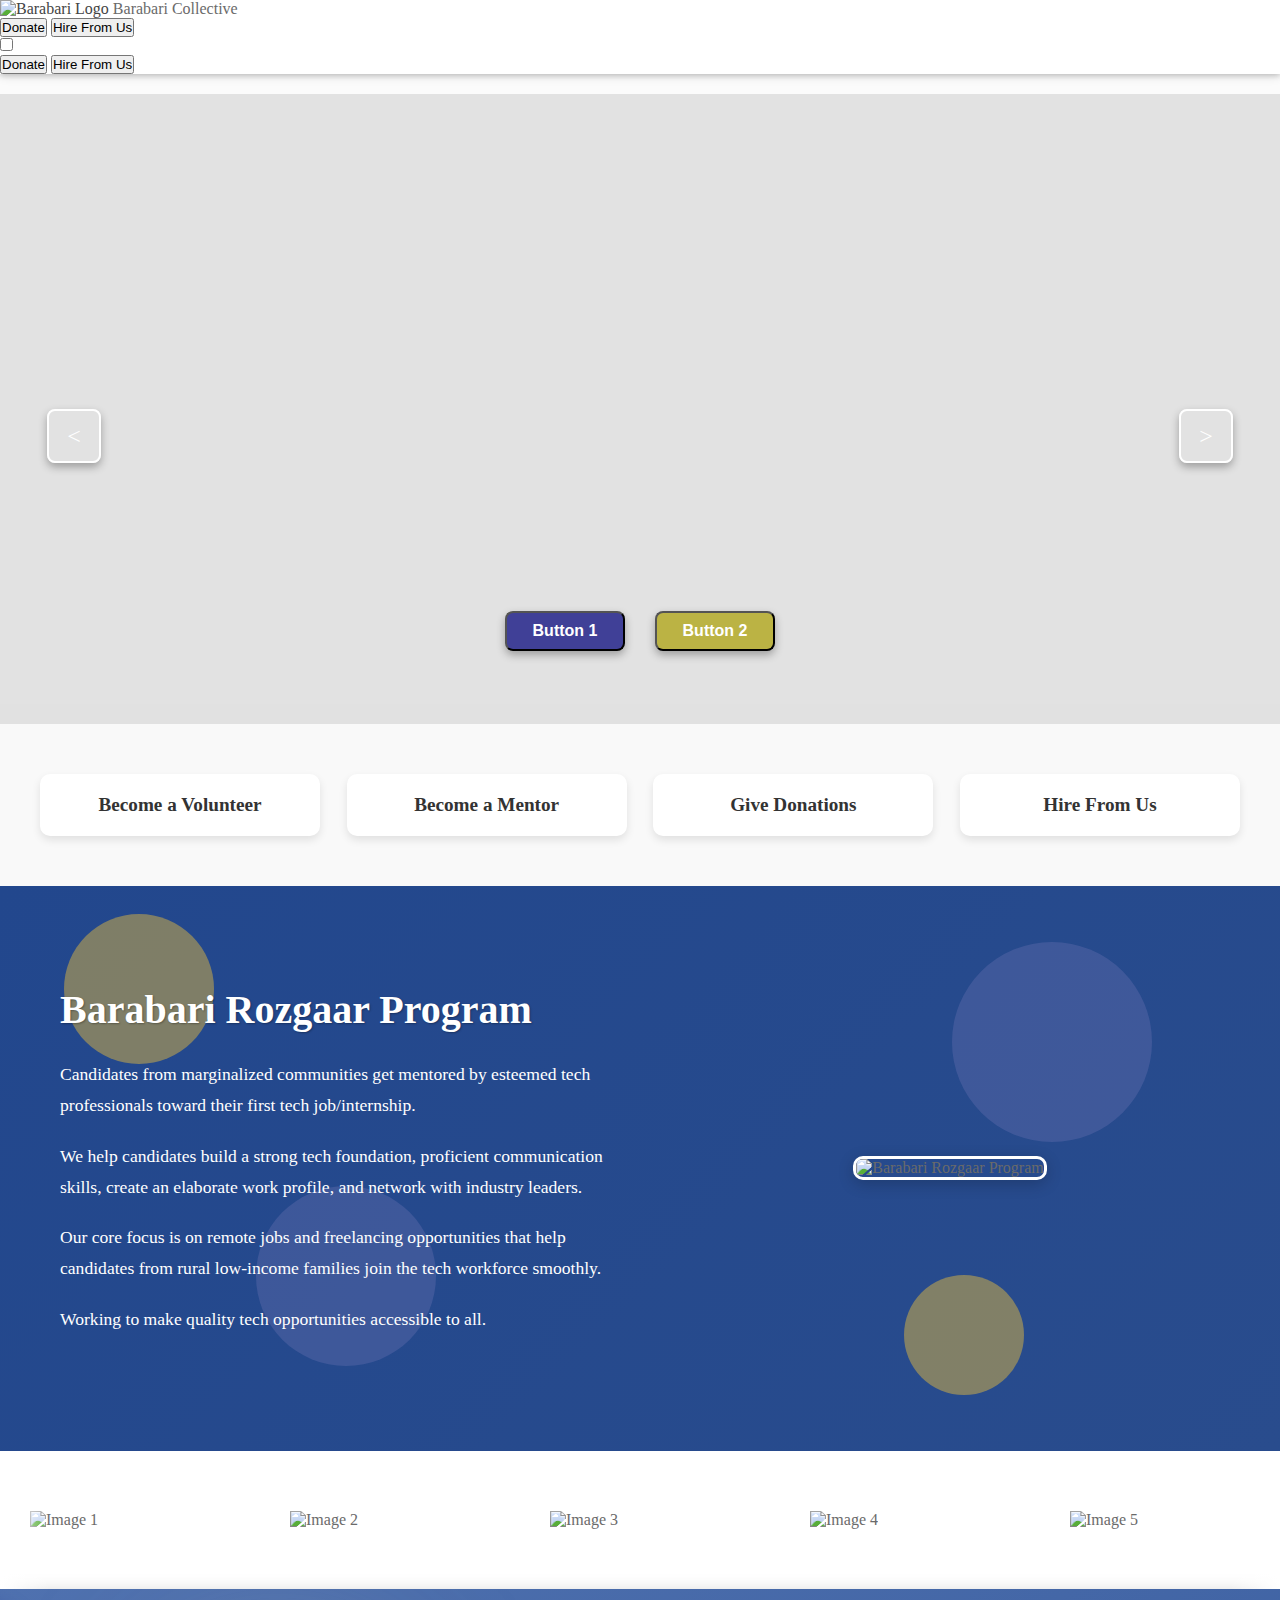
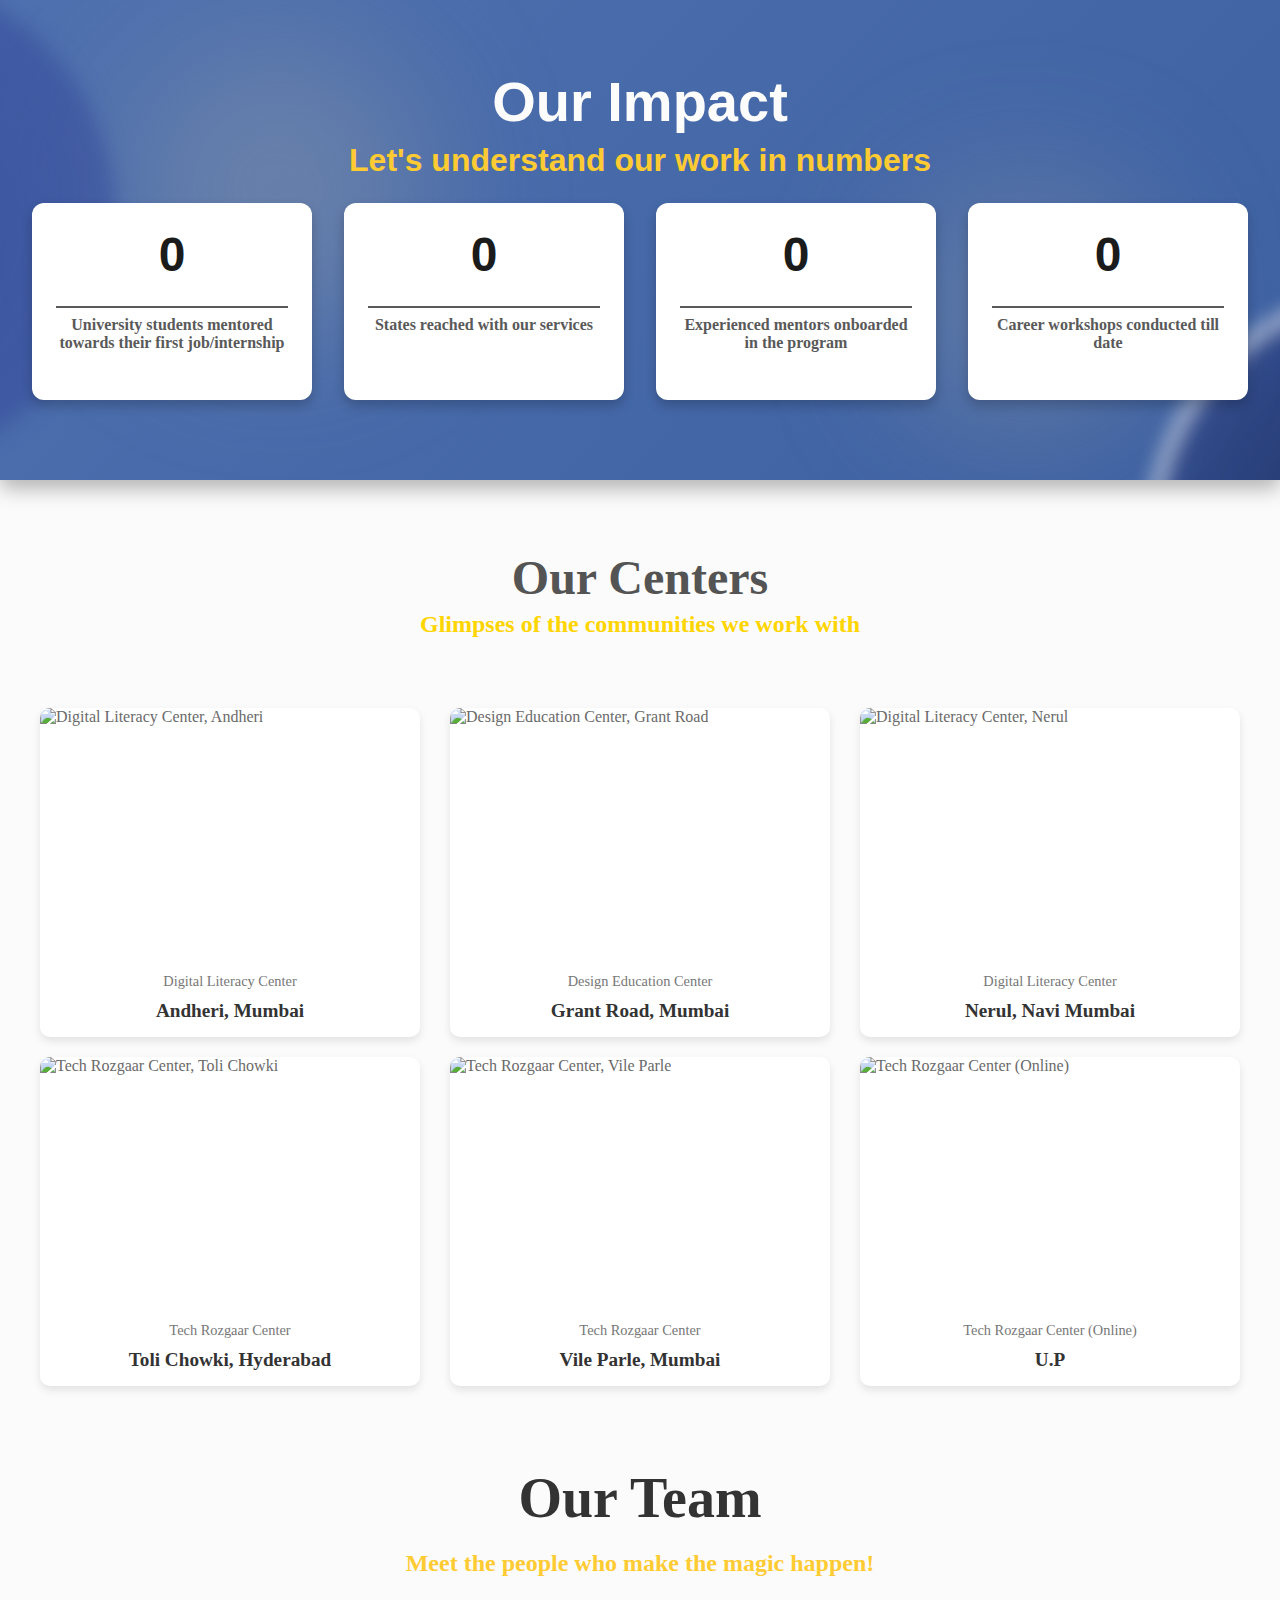
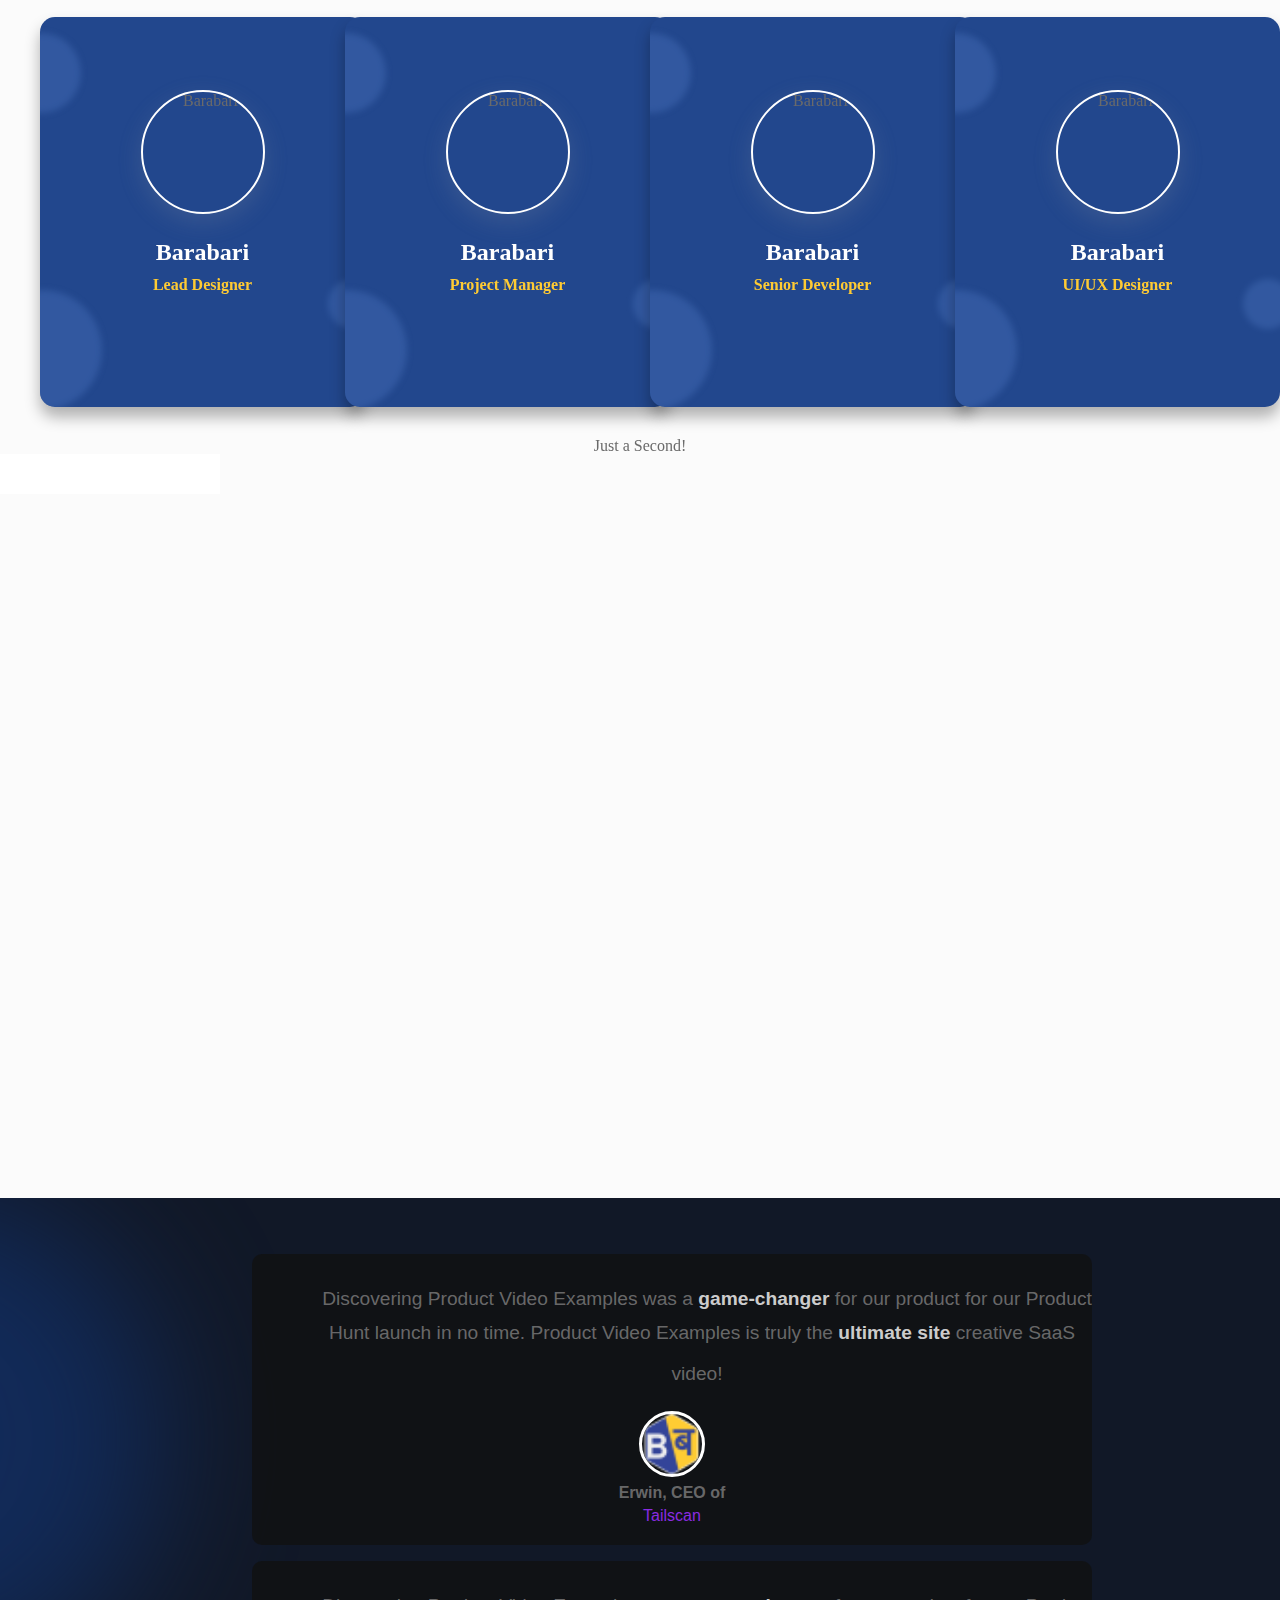
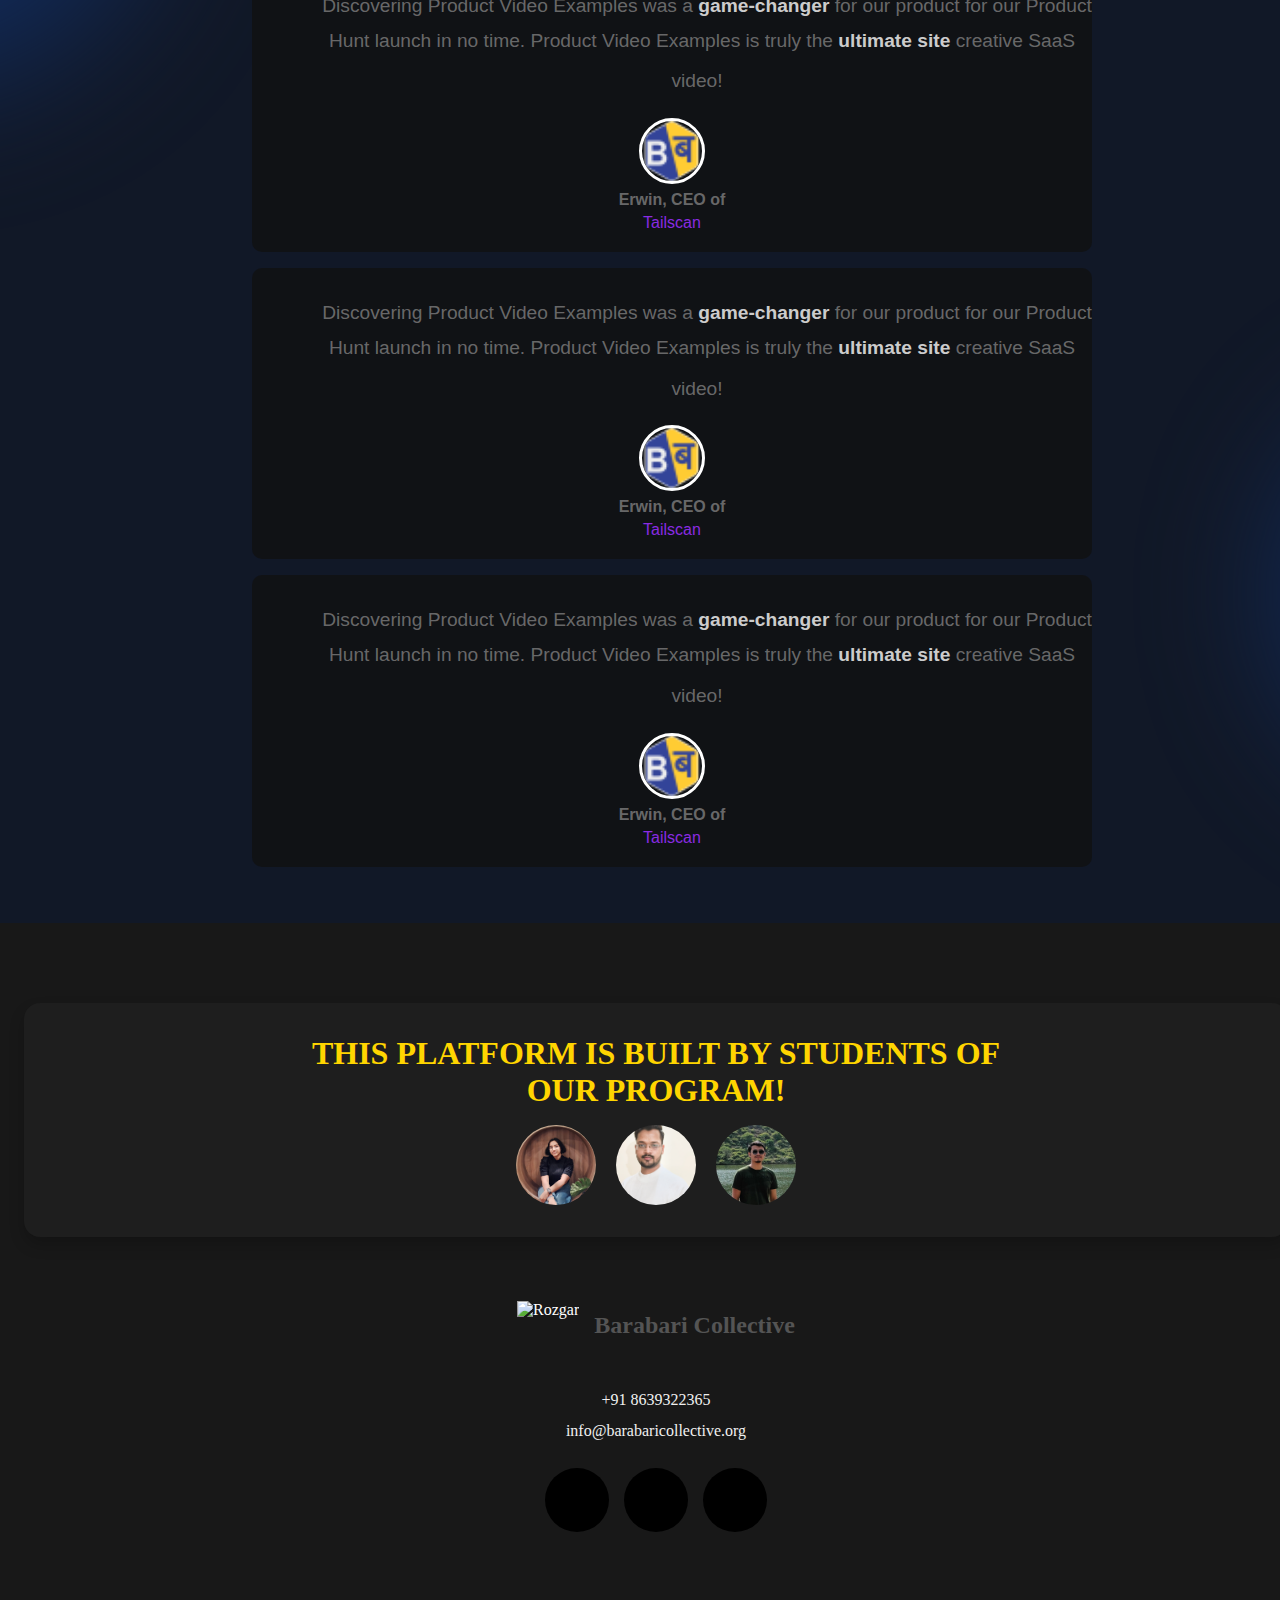
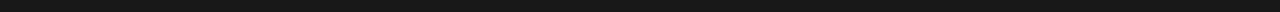
==== index.html @ 92b05b40 "update section" ====
<!DOCTYPE html>
<html lang="en">

<head>
  <meta charset="utf-8" />
  <meta name="viewport" content="width=device-width, initial-scale=1, shrink-to-fit=no" />
  <title>The Barabari Collective</title>
  <link rel="shortcut icon" href="assets/images/fav.png" type="image/x-icon" />
  <link href="https://fonts.googleapis.com/css2?family=Ubuntu:wght@400;500&display=swap" rel="stylesheet" />
  <link rel="stylesheet" href="https://cdnjs.cloudflare.com/ajax/libs/animate.css/4.0.0/animate.compat.css" />
  <link rel="shortcut icon" href="assets/images/fav.jpg" />
  <link rel="stylesheet" href="assets/css/bootstrap.min.css" />
  <link rel="stylesheet" href="assets/css/all.min.css" />
  <link rel="stylesheet" href="assets/css/animate.css" />
  <link rel="stylesheet" href="assets/plugins/slider/css/owl.carousel.min.css" />
  <link rel="stylesheet" href="assets/plugins/slider/css/owl.theme.default.css" />
  <link rel="stylesheet" href="https://cdnjs.cloudflare.com/ajax/libs/font-awesome/6.6.0/css/all.min.css"
    integrity="sha512-Kc323vGBEqzTmouAECnVceyQqyqdsSiqLQISBL29aUW4U/M7pSPA/gEUZQqv1cwx4OnYxTxve5UMg5GT6L4JJg=="
    crossorigin="anonymous" referrerpolicy="no-referrer" />

  <!-- map cdn links  -->
  <script type="text/javascript" src="https://cdn.fusioncharts.com/fusioncharts/latest/fusioncharts.js"></script>
  <script type="text/javascript"
    src="https://cdn.fusioncharts.com/fusioncharts/latest/maps/fusioncharts.india.js"></script>
  <script type="text/javascript"
    src="https://cdn.fusioncharts.com/fusioncharts/latest/themes/fusioncharts.theme.fusion.js"></script>


  <link rel="stylesheet" type="text/css" href="assets/css/style.css" />
  <script src="https://cdn.tailwindcss.com"></script>
</head>

<body>
  <header class="z-50 fixed top-0 ">
    <div class="h-[70px] border-b border-[#d3d7cea6] flex items-center px-8 md:px-12 lg:px-32 xl:px-48 justify-between">
      <div class="flex gap-2 items-center">
        <a href="index.html"><img src="assets/images/barabari_logo.png"
            class="drop-shadow-lg w-[40px] h-[40px] cursor-pointer" alt="Barabari Logo" /></a>
        <span class="font-bold hidden sm:block text-2xl drop-shadow-lg tracking-wider">Barabari Collective</span>
      </div>
      <div class="hidden md:flex gap-2">
        <!-- <a href="services.html"><button
            class="bg-[#3cc88f] text-white border border-[#ccc] px-3 py-1 font-semibold focus:outline-none">
            Join Us
          </button></a> -->
        <a href="https://forms.gle/WcF55jH3LvK93GTs9"><button
            class="bg-[#324498] hover:bg-[#3cc88f] text-white border border-[#ccc] px-3 py-1 font-semibold focus:outline-none">
            Donate
          </button></a>
        <a href="services.html"><button
            class="bg-[#324498] hover:bg-[#3cc88f] text-white border border-[#ccc] px-3 py-1 font-semibold focus:outline-none">
            Hire From Us
          </button></a>
      </div>
      <div id="hamburger" class="block md:hidden animate__zoomInDown">
        <input id="menu-toggle" class="hidden peer" type="checkbox" />
        <label for="menu-toggle">
          <div class="w-12 h-12 cursor-pointer flex flex-col items-center justify-center">
            <div
              class="w-[50%] h-[3px] bg-black rounded-sm transition-all duration-300 origin-left translate-y-[0.6rem] peer-checked:rotate-[-45deg]">
            </div>
            <div
              class="w-[50%] h-[3px] bg-black rounded-md transition-all duration-300 origin-center peer-checked:hidden">
            </div>
            <div
              class="w-[50%] h-[3px] bg-black rounded-md transition-all duration-300 origin-left -translate-y-[0.6rem] peer-checked:rotate-[45deg]">
            </div>
          </div>
        </label>

        <!-- The sliding menu connected with the checkbox -->
        <div
          class="fixed top-[70px] right-0 w-full h-full bg-white shadow-lg transform translate-x-full peer-checked:translate-x-0 transition-transform duration-400 ease-in-out">
          <div class="flex flex-col items-center justify-center h-full">
            <!-- <a href="services.html" class="peer-checked:animate__zoomInDown peer-checked:animate__delay-2s">
              <button class="bg-[#3cc88f] text-white border border-[#ccc] px-3 py-1 font-semibold focus:outline-none">
                Join Us
              </button>
            </a> -->
            <a href="https://forms.gle/WcF55jH3LvK93GTs9"
              class="peer-checked:animate__zoomInDown peer-checked:animate__delay-2s">
              <button
                class="bg-[#324498] hover:bg-[#3cc88f] text-white border border-[#ccc] px-3 py-1 font-semibold focus:outline-none">
                Donate
              </button>
            </a>
            <a href="services.html" class="peer-checked:animate__zoomInDown peer-checked:animate__delay-2s">
              <button
                class="bg-[#324498] hover:bg-[#3cc88f] text-white border border-[#ccc] px-3 py-1 font-semibold focus:outline-none">
                Hire From Us
              </button>
            </a>
          </div>
        </div>
      </div>


    </div>
  </header>

  <!-- <header class="continer-fluid">
    <div class="header-top">
      <div class="container">
        <div class="row col-det">
          <div class="col-lg-6 d-none d-lg-block">
            <ul class="ulleft">
              <li>
                <i class="far fa-envelope"></i>
                info@barabaricollective.org
                <span>|</span>
              </li>
              <li>
                <i class="fas fa-phone-volume"></i>
                +91 8639322365
              </li>
            </ul>
          </div>
          <div class="col-lg-3 col-md-6 folouws">
            <ul class="ulright">
              <li><small>Folow Us </small>:</li>
              <li>
                <a href="https://www.instagram.com/thebarabariproject/" target="_blank" rel="noopener noreferrer">
                  <i class="fab fa-facebook-square"></i>
                </a>
              </li>
              <li>
                <a href="https://x.com/BarabariProject" target="_blank" rel="noopener noreferrer">
                  <i class="fab fa-twitter-square"></i>
                </a>
              </li>
              <li>
                <a href="https://www.instagram.com/thebarabariproject/" target="_blank" rel="noopener noreferrer">
                  <i class="fab fa-instagram"></i>
                </a>
              </li>
              <li>
                <a href="https://www.linkedin.com/company/the-barabari-collective/" target="_blank"
                  rel="noopener noreferrer">
                  <i class="fab fa-linkedin"></i>
                </a>
              </li>
            </ul>
          </div>
          <div class="col-lg-3 d-none d-md-block col-md-6 btn-bhed">
            <a href="https://forms.gle/cV9LABtpPc4xkUNg7">
              <button class="btn btn-sm btn-success">Join Us</button>
            </a>
            <a href="https://forms.gle/mcW4PUUEUyXXJymU9">
              <button class="btn btn-sm btn-default">Donate</button>
            </a>
          </div>
        </div>
      </div>
    </div>
    <div id="menu-jk" class="header-bottom">
      <div class="container">
        <div class="row nav-row">
          <div style="display: flex; align-items: center;" class="col-lg-3 col-md-12 logo">
            <a href="index.html">
              <img src="assets/images/barabari_logo.png" class="ngoLogo" alt="" />
              <a data-toggle="collapse" data-target="#menu" href="#menu"><i
                  class="fas d-block d-lg-none small-menu fa-bars"></i></a>
            </a>
          </div>
          <div id="menu" class="col-lg-9 col-md-12 d-none d-lg-block nav-col">
            <ul class="navbad">
              
              <li class="nav-item">
                <a class="nav-link" href="services.html">Hire From Us</a>
              </li>

             
            </ul>
          </div>
        </div>
      </div>
    </div>
  </header> -->

  <!-- ******************** Slider Start ******************* -->

  <div class="slider-container" id="slider-container">
    <div class="color-cover"></div>
    <div class="btn-prev" onclick="handlePrev()">&lt;</div>
    <div class="image-track" id="image-track"></div>
    <div class="btn-next" onclick="handleNext()">&gt;</div>
    <div class="slide-caption" id="slide-caption"></div>

    <!-- New Center Buttons -->
    <div class="button-container">
      <button class="center-btn" id="btn1">Button 1</button>
      <button class="center-btn" id="btn2">Button 2</button>
    </div>
  </div>

  <!-- ******************** Slider End ******************* -->

  <!--  ************************* About Us Starts Here ************************** -->

  <div class="about-us">
    <div class="about-container">
      <div class="about-row">
        <div class="about-column">
          <a href="https://forms.gle/7bn7XQfz3PzmRCae8">
            <div class="about-qcard">
              <i class="fas fa-user volunteer-icon"></i>
              <p>Become a Volunteer</p>
            </div>
          </a>
        </div>
        <div class="about-column">
          <a href="https://forms.gle/KGMW8KVSeTxM3pPs7">
            <div class="about-qcard">
              <i class="fas fa-chalkboard mentor-icon"></i>
              <p>Become a Mentor</p>
            </div>
          </a>
        </div>
        <div class="about-column">
          <a href="https://forms.gle/WcF55jH3LvK93GTs9">
            <div class="about-qcard">
              <i class="fas fa-donate donate-icon"></i>
              <p>Give Donations</p>
            </div>
          </a>
        </div>
        <div class="about-column">
          <a href="services.html">
            <div class="about-qcard">
              <i class="fas fa-hands-helping hire-icon"></i>
              <p>Hire From Us</p>
            </div>
          </a>
        </div>
      </div>
    </div>
  </div>

  <!--  ************************* About Us End Here ************************** -->


  <!-- ################# Mission Vision Start Here #######################--->


  <section class="mission-vision">
    <div class="shape shape1"></div>
    <div class="shape shape2"></div>
    <div class="shape shape3"></div>
    <div class="shape shape4"></div>

    <div class="mission-vision-container">
      <div class="mv-text">
        <h1>Barabari Rozgaar Program</h1>
        <p><i class="fa-solid fa-caret-right"></i> Candidates from marginalized communities get mentored by esteemed
          tech professionals toward their first tech job/internship.</p>
        <p><i class="fa-solid fa-caret-right"></i> We help candidates build a strong tech foundation, proficient
          communication skills, create an elaborate work profile, and network with industry leaders.</p>
        <p><i class="fa-solid fa-caret-right"></i> Our core focus is on remote jobs and freelancing opportunities that
          help candidates from rural low-income families join the tech workforce smoothly.</p>
        <p><i class="fa-solid fa-caret-right"></i> Working to make quality tech opportunities accessible to all.</p>
      </div>
      <div class="mv-img">
        <img src="assets/images/onsite_class_8.jpeg" alt="Barabari Rozgaar Program" />
      </div>
    </div>
  </section>

  <!-- ################# Mission Vision End Here #######################--->



  <!-- ################# Events Start Here#######################--->

  <!-- ################# Our-partners Section Start #######################--->

  <div class="our-partners">
    <div class="our-partners-slide">
      <!-- Card 1 -->
      <div class="our-partners-card">
        <div class="card-image">
          <img src="./assets/images/collaborators/gsc_navi_mumbai.png" alt="Image 1" />
        </div>
      </div>

      <!-- Card 2 -->
      <div class="our-partners-card">
        <div class="card-image">
          <img src="./assets/images/collaborators/kriti.png" alt="Image 2" />
        </div>
      </div>

      <!-- Card 3 -->
      <div class="our-partners-card">
        <div class="card-image">
          <img src="./assets/images/collaborators/medha.jpeg" alt="Image 3" />
        </div>
      </div>

      <!-- Card 4 -->
      <div class="our-partners-card">
        <div class="card-image">
          <img src="./assets/images/collaborators/ohoq.png" alt="Image 4" />
        </div>
      </div>

      <!-- Card 5 -->
      <div class="our-partners-card">
        <div class="card-image">
          <img src="./assets/images/collaborators/raksha.png" alt="Image 5" />
        </div>
      </div>

      <!-- Card 6 -->
      <div class="our-partners-card">
        <div class="card-image">
          <img src="./assets/images/collaborators/saksharta_foundation.png" alt="Image 6" />
        </div>
      </div>

      <!-- Card 7 -->
      <div class="our-partners-card">
        <div class="card-image">
          <img src="./assets/images/collaborators/sampoorshiksha.jpeg" alt="Image 7" />
        </div>
      </div>
    </div>
  </div>


  <!-- ################# Our-partners Section Start #######################--->

  <!-- ################# Charity Number Start #######################--->

  <!-- Our Impact Section Starts Here -->
  <div class="our-impact">
    <div class="one"></div>
    <div class="two"></div>

    <h1 id="our-impact">Our Impact <br> <span>Let's understand our work in numbers</span></h1>
    <div class="numbers">
      <div class="number" data-target="80">
        <div class="mini-one"></div>
        <div class="mini-two"></div>
        <div class="mini-three"></div>
        <div class="mini-four"></div>
        <h1>0</h1>
        <blockquote>
          <hr>
          <p>University students mentored towards their first job/internship</p>
        </blockquote>
      </div>
      <div class="number" data-target="4">
        <div class="mini-one"></div>
        <div class="mini-two"></div>
        <div class="mini-three"></div>
        <div class="mini-four"></div>
        <h1>0</h1>
        <blockquote>
          <hr>
          <p>States reached with our services</p>
        </blockquote>
      </div>
      <div class="number" data-target="75">
        <div class="mini-one"></div>
        <div class="mini-two"></div>
        <div class="mini-three"></div>
        <div class="mini-four"></div>
        <h1>0</h1>
        <blockquote>
          <hr>
          <p>Experienced mentors onboarded in the program</p>
        </blockquote>
      </div>
      <div class="number" data-target="98">
        <div class="mini-one"></div>
        <div class="mini-two"></div>
        <div class="mini-three"></div>
        <div class="mini-four"></div>
        <h1>0</h1>
        <blockquote>
          <hr>
          <p>Career workshops conducted till date</p>
        </blockquote>
      </div>
    </div>
  </div>
  <!-- ################# Charity Number End #######################--->

  <!-- ################# Our Blog Starts Here#######################--->

  <section class="our-blog">
    <div class="container">
      <div class="session-title">
        <h2>Our Centers</h2>
        <p>Glimpses of the communities we work with</p>
      </div>
      <div class="blog-row">
        <div class="single-blog">
          <figure>
            <img class="onsiteCenter" src="assets/images/centers/andheri.jpg" alt="Digital Literacy Center, Andheri" />
          </figure>
          <div class="blog-detail">
            <small>Digital Literacy Center</small>
            <h4>Andheri, Mumbai</h4>
          </div>
        </div>
        <div class="single-blog">
          <figure>
            <img class="onsiteCenter" src="assets/images/online_class_11_trial.jpeg"
              alt="Design Education Center, Grant Road" />
          </figure>
          <div class="blog-detail">
            <small>Design Education Center</small>
            <h4>Grant Road, Mumbai</h4>
          </div>
        </div>
        <div class="single-blog">
          <figure>
            <img class="onsiteCenter" src="assets/images/onsite_class_10_trial.jpeg"
              alt="Digital Literacy Center, Nerul" />
          </figure>
          <div class="blog-detail">
            <small>Digital Literacy Center</small>
            <h4>Nerul, Navi Mumbai</h4>
          </div>
        </div>
        <div class="single-blog">
          <figure>
            <img class="onsiteCenter" src="assets/images/centers/hyderabad.jpeg"
              alt="Tech Rozgaar Center, Toli Chowki" />
          </figure>
          <div class="blog-detail">
            <small>Tech Rozgaar Center</small>
            <h4>Toli Chowki, Hyderabad</h4>
          </div>
        </div>
        <div class="single-blog">
          <figure>
            <img class="onsiteCenter" src="assets/images/onsite_class_9.jpeg" alt="Tech Rozgaar Center, Vile Parle" />
          </figure>
          <div class="blog-detail">
            <small>Tech Rozgaar Center</small>
            <h4>Vile Parle, Mumbai</h4>
          </div>
        </div>
        <div class="single-blog">
          <figure>
            <img class="onsiteCenter" src="assets/images/online_class_1_trial.png" alt="Tech Rozgaar Center (Online)" />
          </figure>
          <div class="blog-detail">
            <small>Tech Rozgaar Center (Online)</small>
            <h4>U.P</h4>
          </div>
        </div>
      </div>
    </div>
  </section>

  <!-- team Start -->

  <section class="team-section">
    <h2>Our Team</h2>
    <p>Meet the people who make the magic happen!</p>
    <div class="team-container">

      <!-- Team Member 1 -->
      <div class="team-card">
        <div class="team-member">
          <div class="front">
            <div class="team-shape team-shape1"></div>
            <div class="team-shape team-shape2"></div>
            <div class="team-shape team-shape3"></div>
            <img src="https://randomuser.me/api/portraits/men/32.jpg" alt="Barabari">
            <h3>Barabari</h3>
            <p>Lead Designer</p>
          </div>
          <div class="back">
            <h4>Barabari</h4>
            <p>Specializing in crafting beautiful and functional designs for over 10 years.</p>
            <div class="social-icons">
              <a href="#"><i class="fab fa-linkedin-in"></i></a>
              <a href="#"><i class="fab fa-twitter"></i></a>
            </div>
          </div>
        </div>
      </div>

      <!-- Team Member 2 -->
      <div class="team-card">
        <div class="team-member">
          <div class="front">
            <div class="team-shape team-shape1"></div>
            <div class="team-shape team-shape2"></div>
            <div class="team-shape team-shape3"></div>
            <img src="https://randomuser.me/api/portraits/women/44.jpg" alt="Barabari">
            <h3>Barabari</h3>
            <p>Project Manager</p>
          </div>
          <div class="back">
            <h4>Barabari</h4>
            <p>Ensuring everything runs smoothly, on time, and within budget.</p>
            <div class="social-icons">
              <a href="#"><i class="fab fa-linkedin-in"></i></a>
              <a href="#"><i class="fab fa-twitter"></i></a>
            </div>
          </div>
        </div>
      </div>

      <!-- Team Member 3 -->
      <div class="team-card">
        <div class="team-member">
          <div class="front">
            <div class="team-shape team-shape1"></div>
            <div class="team-shape team-shape2"></div>
            <div class="team-shape team-shape3"></div>
            <img src="https://randomuser.me/api/portraits/men/54.jpg" alt="Barabari">
            <h3>Barabari</h3>
            <p>Senior Developer</p>
          </div>
          <div class="back">
            <h4>Barabari</h4>
            <p>Bringing creative ideas to life with cutting-edge code and solutions.</p>
            <div class="social-icons">
              <a href="#"><i class="fab fa-linkedin-in"></i></a>
              <a href="#"><i class="fab fa-twitter"></i></a>
            </div>
          </div>
        </div>
      </div>

      <!-- Team Member 4 -->
      <div class="team-card">
        <div class="team-member">
          <div class="front">
            <div class="team-shape team-shape1"></div>
            <div class="team-shape team-shape2"></div>
            <div class="team-shape team-shape3"></div>
            <img src="https://randomuser.me/api/portraits/women/12.jpg" alt="Barabari">
            <h3>Barabari</h3>
            <p>UI/UX Designer</p>
          </div>
          <div class="back">
            <h4>Barabari</h4>
            <p>Designing intuitive interfaces and exceptional user experiences.</p>
            <div class="social-icons">
              <a href="#"><i class="fab fa-linkedin-in"></i></a>
              <a href="#"><i class="fab fa-twitter"></i></a>
            </div>
          </div>
        </div>
      </div>

    </div>
  </section>

  <!-- team End -->

  <!-- map Start  -->

  <center>
    <div class="map-container" style="position: relative;"> <!-- Added position: relative -->
        <div id="indian-map" style="position: relative;">Just a Second!</div> <!-- Adjusted this -->
        <div id="box"></div>
    </div>
</center>
  <!-- map End  -->


  <!-- flow-chart Start -->

  <div class="flow-card-container" id="image-section">
    <div class="flow-card flow-card-1">
        <img src="./assets/images/Untitled-5.png" alt="Image 1">
        <div class="flow-card-text flow-card-text-1">
            <h3>Image Title 1</h3>
            <p>This is the description for Image 1. It provides additional context or information.</p>
        </div>
    </div>
    <div class="flow-card flow-card-2">
        <img src="./assets/images/Untitled-4.png" alt="Image 2">
        <div class="flow-card-text flow-card-text-2">
            <h3>Image Title 2</h3>
            <p>This is the description for Image 2. It provides additional context or information.</p>
        </div>
    </div>
    <div class="flow-card flow-card-3">
        <img src="./assets/images/Untitled-3.png" alt="Image 3">
        <div class="flow-card-text flow-card-text-3">
            <h3>Image Title 3</h3>
            <p>This is the description for Image 3. It provides additional context or information.</p>
        </div>
    </div>
    <div class="flow-card flow-card-4">
        <img src="./assets/images/Untitled-2.png" alt="Image 4">
        <div class="flow-card-text flow-card-text-4">
            <h3>Image Title 4</h3>
            <p>This is the description for Image 4. It provides additional context or information.</p>
        </div>
    </div>
    <div class="flow-card flow-card-5">
        <img src="./assets/images/Untitled-1.png" alt="Image 5">
        <div class="flow-card-text flow-card-text-5">
            <h3>Image Title 5</h3>
            <p>This is the description for Image 5. It provides additional context or information.</p>
        </div>
    </div>
</div>

  <!-- flow-chart End -->


  <!-- testimonial-section start  -->
  <div class="testimonial-section">
      <div class="one"></div>
      <div class="two"></div>

      <div class="owl-carousel owl-theme">
        <div class="item">
          <div class="testimonial">
            <p>
              <i class="fas fa-quote-left"></i> Discovering Product Video
              Examples was a <strong>game-changer</strong> for our product
              for our Product Hunt launch in no time. Product Video Examples is
              truly the <strong>ultimate site</strong> creative SaaS video!
              <i class="fas fa-quote-right"></i>
            </p>
            <div class="author">
              <img src="assets\images\favicon-32x32.png" alt="Erwin" />
              <div>
                <div class="name">Erwin, CEO of</div>
                <div class="company">
                  <i class="fa-brands fa-slack"></i>Tailscan
                </div>
              </div>
            </div>
          </div>
        </div>

        <div class="item">
          <div class="testimonial">
            <p>
              <i class="fas fa-quote-left"></i> Discovering Product Video
              Examples was a <strong>game-changer</strong> for our product
              for our Product Hunt launch in no time. Product Video Examples is
              truly the <strong>ultimate site</strong> creative SaaS video!
              <i class="fas fa-quote-right"></i>
            </p>
            <div class="author">
              <img src="assets\images\favicon-32x32.png" alt="Erwin" />
              <div>
                <div class="name">Erwin, CEO of</div>
                <div class="company">
                  <i class="fa-brands fa-slack"></i>Tailscan
                </div>
              </div>
            </div>
          </div>
        </div>

        <div class="item">
          <div class="testimonial">
            <p>
              <i class="fas fa-quote-left"></i> Discovering Product Video
              Examples was a <strong>game-changer</strong> for our product
              for our Product Hunt launch in no time. Product Video Examples is
              truly the <strong>ultimate site</strong> creative SaaS video!
              <i class="fas fa-quote-right"></i>
            </p>
            <div class="author">
              <img src="assets\images\favicon-32x32.png" alt="Erwin" />
              <div>
                <div class="name">Erwin, CEO of</div>
                <div class="company">
                  <i class="fa-brands fa-slack"></i>Tailscan
                </div>
              </div>
            </div>
          </div>
        </div>

        <div class="item">
          <div class="testimonial">
            <p>
              <i class="fas fa-quote-left"></i> Discovering Product Video
              Examples was a <strong>game-changer</strong> for our product
              for our Product Hunt launch in no time. Product Video Examples is
              truly the <strong>ultimate site</strong> creative SaaS video!
              <i class="fas fa-quote-right"></i>
            </p>
            <div class="author">
              <img src="assets\images\favicon-32x32.png" alt="Erwin" />
              <div>
                <div class="name">Erwin, CEO of</div>
                <div class="company">
                  <i class="fa-brands fa-slack"></i>Tailscan
                </div>
              </div>
            </div>
          </div>
        </div>
      </div>
    </div>
  <!-- testimonial-section start  -->



  <!-- footer-section start  -->
<footer>
  <div class="footer">
    <div class="credits">
      <h2>This platform is built by students of <br />our program!</h2>
      <div class="developerImageContainer">
        <a title="Trisha Das" href="https://www.linkedin.com/in/trisha-das1308/" target="_blank"
          class="developer trisha">
          <img src="./assets/images/trisha.jpg" alt="Trisha" />
        </a>
        <a title="Mayank Gupta" href="https://www.linkedin.com/in/mayank-gupta-752328173/" target="_blank"
          class="developer mayank">
          <img src="./assets/images/mayank.jpg" alt="Mayank" />
        </a>
        <a title="Anchit Julaniya" href="https://www.linkedin.com/in/anchit-julaniya-b13632175/" target="_blank"
          class="developer anchit">
          <img src="./assets/images/anchit.jpg" alt="Anchit" />
        </a>
      </div>
    </div>

    <!-- Contact Information Section -->
    <div class="information">
      <div class="pagesContainer">
        <div class="footer-logo">
          <img src="./assets/images/barabari_logo.png" alt="Rozgar" />
          <h2 class="text-xl font-extrabold text-[#f9f9f9]">Barabari Collective</h2>
        </div>
        <ul class="contact-info">
          <li>
            <a href="tel:+918639322365">
              <i class="fas fa-phone-volume"></i> +91 8639322365
            </a>
          </li>
          <li>
            <a href="mailto:info@barabaricollective.org">
              <i class="far fa-envelope"></i> info@barabaricollective.org
            </a>
          </li>
        </ul>
        <div class="social-media">
          <a href="https://x.com/BarabariProject" target="_blank">
            <i class="fab fa-twitter"></i>
          </a>
          <a href="https://www.instagram.com/thebarabariproject/" target="_blank">
            <i class="fab fa-instagram"></i>
          </a>
          <a href="https://www.linkedin.com/company/the-barabari-collective/" target="_blank">
            <i class="fab fa-linkedin-in"></i>
          </a>
        </div>
      </div>
    </div>
  </div>
</footer>


</body>

<script src="assets/js/jquery-3.2.1.min.js"></script>
<script src="assets/js/popper.min.js"></script>
<script src="assets/js/bootstrap.min.js"></script>
<script src="assets/plugins/scroll-fixed/jquery-scrolltofixed-min.js"></script>
<script src="assets/plugins/slider/js/owl.carousel.min.js"></script>
<script src="assets/js/script.js"></script>

</html>
---- assets/css/style.css ----
/* =======================================================================
Template Name: Youtubers
Author:  SmartEye Technologies
Author URI: www.barabariproject.org
Version: 1.0
coder name:Prabin Raja
Description: This Template is created for Youtubers
======================================================================= */
/* ===================================== Import Variables ================================== */
@import url(https://fonts.googleapis.com/css?family=Montserrat:300,400,600,700);
@import url(https://fonts.googleapis.com/css?family=Arimo:300,400,400italic,700,700italic);
@import url('https://fonts.googleapis.com/css2?family=Protest+Guerrilla&display=swap');

/* ===================================== Basic CSS ==================================== */
* {
  margin: 0px;
  padding: 0px;
  list-style: none;
}

img {
  max-width: 100%;
}

a {
  text-decoration: none;
  outline: none;
  color: #444;
}

a:hover {
  color: #444;
}

ul {
  margin-bottom: 0;
  padding-left: 0;
}

a:hover,
a:focus,
input,
textarea {
  text-decoration: none;
  outline: none;
}

.center {
  text-align: center;
}

.left {
  text-align: left;
}

.right {
  text-align: right;
}

.cp {
  cursor: pointer;
}

html,
body {
  height: 100%;
  position: relative;
}

p {
  margin-bottom: 0px;
  width: 100%;
}

.no-padding {
  padding: 0px;
}

.no-margin {
  margin: 0px;
}

.hid {
  display: none;
}

.top-mar {
  margin-top: 15px;
}

.h-100 {
  height: 100%;
}

::placeholder {
  color: #747f8a !important;
  font-size: 13px;
  opacity: 0.5 !important;
}

.container-fluid {
  padding: 0px;
  align-self: center;
}

h1,
h2,
h3,
h4,
h5,
h6 {
  color: #545454;
}

body {
  background-color: #f1f1f145 !important;
  -webkit-font-smoothing: antialiased;
  -moz-osx-font-smoothing: grayscale;
  text-rendering: optimizeLegibility;
  color: #6a6a6a;
  overflow-x: hidden;
}

.ngoLogo {
  width: 50px;
  height: 50px;
}

.onsiteClass {
  width: 100%;
  height: 80%;
}

.collabLogo {
  max-width: 380px;
  /* Adjust the size as needed */
  max-height: 250px;
  /* Adjust the size as needed */
  /* Makes the image circular */
}

.collabLogo img {
  width: 100%;
  /* Ensures the image fills the circular container */
  height: auto;
  /* Maintains aspect ratio */
}

.onsiteCenter {
  width: 370px;
  /* Adjust the size as needed */
  height: 250px;
}

.services {
  display: flex;
  flex-wrap: wrap;
  justify-content: center;
  gap: 30px;
  padding: 40px;
}

.service {
  text-align: center;
  max-width: 300px;
  padding: 40px;
  border-radius: 10px;
  box-shadow: 0 0 10px rgba(0, 0, 0, 0.1);
  transition: all 0.3s ease;
}

.service:hover {
  transform: translateY(-5px);
  box-shadow: 0 0 20px rgba(0, 0, 0, 0.2);
}

.service i {
  font-size: 40px;
  margin-bottom: 20px;
}

.service h2 {
  font-size: 24px;
  margin-bottom: 10px;
}

.service p {
  font-size: 16px;
  color: #666;
}

@media (max-width: 767px) {
  .vision {
    display: flex;
    flex-direction: column-reverse;
    /* Reverse the order of elements */
  }
}

.session-title {
  padding: 30px;
  margin: 0px;
  margin-bottom: 20px;
}

@media screen and (max-width: 767px) {
  .session-title {
    padding: 5px;
  }
}

.session-title h2 {
  width: 100%;
  text-align: center;
  font-weight: 600;
  margin-bottom: 0px;
}

.session-title p {
  max-width: 850px;
  text-align: center;
  float: none;
  margin: auto;
  font-size: 0.9rem;
  margin-top: 6px;
}

.session-title span {
  float: right;
  font-style: italic;
}

.inner-title {
  padding: 20px;
  padding-left: 0px;
  margin: 0px;
  margin-bottom: 10px;
  padding-bottom: 0px;
  border-bottom: 1px solid #ccccccc4;
  display: block;
  padding-right: 0px;
}

.inner-title h2 {
  width: 100%;
  text-align: center;
  font-size: 1rem;
  font-weight: 600;
  text-align: left;
  border-bottom: 1px solid #863dd9;
  padding-bottom: 10px;
  margin-bottom: 0px;
  width: 300px;
}

.inner-title p {
  width: 100%;
  text-align: center;
}

.inner-title .btn {
  float: right;
  margin-top: -38px;
  font-weight: 600;
  font-size: 0.8rem;
}

.page-nav {
  background-size: 100%;
  padding: 50px;
  text-align: center;
  background-color: #eaeaea;
}

.page-nav ul {
  float: none;
  margin: auto;
}

@media screen and (max-width: 992px) {
  .page-nav {
    background-size: auto;
  }
}

@media screen and (max-width: 767px) {
  .page-nav {
    /* padding-top: 200px; */
    padding-bottom: 40px;
  }
}

@media screen and (max-width: 356px) {
  .page-nav {
    padding-top: 200px;
    padding-bottom: 40px;
  }
}

.page-nav h2 {
  font-size: 28px;
  width: 100%;
  font-weight: 700;
  color: #444;
}

@media screen and (max-width: 600px) {
  .page-nav h2 {
    font-size: 16px;
  }
}

.page-nav ul li {
  float: left;
  margin-right: 10px;
  margin-top: 10px;
  font-size: 16px;
  font-size: 0.93rem;
  font-weight: 600;
  color: #444;
}

.page-nav ul li i {
  width: 30px;
  text-align: center;
  color: #444;
}

.page-nav ul li a {
  color: #444;
  font-size: 0.93rem;
  font-weight: 600;
}

.btn-success {
  background-color: #51be78;
  border-color: #51be78;
}

.btn-success:hover {
  background-color: #51be78 !important;
  border-color: #51be78 !important;
}

.btn-success:active {
  background-color: #51be78 !important;
  border-color: #51be78 !important;
}

.btn-success:focus {
  background-color: #51be78 !important;
  border-color: #51be78 !important;
  box-shadow: none !important;
}

.btn-primary {
  background-color: #3cc88f;
  border-color: #3cc88f;
}

.btn-primary:hover {
  background-color: #3cc88f !important;
  border-color: #3cc88f !important;
}

.btn-primary:active {
  background-color: #3cc88f !important;
  border-color: #3cc88f !important;
}

.btn-primary:focus {
  background-color: #3cc88f !important;
  border-color: #3cc88f !important;
  box-shadow: none !important;
}

.btn {
  box-shadow: 0 3px 1px -2px rgba(0, 0, 0, 0.2), 0 2px 2px 0 rgba(0, 0, 0, 0.14),
    0 1px 5px 0 rgba(0, 0, 0, 0.12);
  border-radius: 2px;
}

.form-control:focus {
  box-shadow: none !important;
  border: 1px solid #ccc;
}

.btn-light {
  background-color: #fff;
  color: #3f3f3f;
}

.collapse.show {
  display: block !important;
}

.form-control:focus {
  box-shadow: none;
  border: 1px solid #ccc;
}

.form-control {
  background-color: #f8f8f8;
  margin-bottom: 20px;
}

.form-control:focus {
  background-color: #fff;
  border-color: #ccc;
}

.container {
  max-width: 1170px;
}

@media screen and (max-width: 575px) {
  .container {
    padding: 10px 15px;
  }
}

.hiringContainer {
  display: flex;
  justify-content: center;
  align-items: center;
}

/* =================== Header Style Starts Here =================== */
header {
  box-shadow: 0 2px 5px 0 rgba(0, 0, 0, 0.16), 0 2px 10px 0 rgba(0, 0, 0, 0.12);
  background-color: #fff;
  width: 100%;
  z-index: 99;
}

header .logo {
  padding-top: 6px;
}

header .header-top {
  background-color: #fff;
  border-bottom: 1px solid #d3d7cea6;
  padding: 7px;
}

header .header-top .col-det .ulleft li {
  float: left;
  padding: 12px;
  color: #686968;
  font-size: 0.9rem;
}

header .header-top .col-det .ulleft li i {
  margin-right: 5px;
  color: #bfbfbf;
}

header .header-top .col-det .ulleft li span {
  margin-left: 15px;
}

header .header-top .col-det .ulright {
  float: right;
}

header .header-top .col-det .ulright li {
  float: left;
  padding: 10px;
  color: #d3d7ce;
  font-size: 1rem;
  font-weight: 600;
}

header .header-top .col-det .ulright li i {
  margin-right: 5px;
  color: #8c8a8a;
}

header .header-top .col-det .ulright li small {
  color: #8c8a8a;
  font-weight: 600;
}

header .header-top .col-det .ulright li span {
  margin-left: 15px;
}

header .header-top .btn-bhed {
  padding-top: 7px;
  text-align: right;
  display: flex;
  align-items: center;
}

header .header-top .btn-bhed .btn {
  padding: 5px 23px;
  border-radius: 50px;
  margin-left: 5px;
}

header .header-bottom {
  padding: 6px;
  background-color: #fff;
}

@media screen and (max-width: 991px) {
  header .header-bottom {
    padding: 0px;
  }
}

@media screen and (max-width: 991px) {
  header .header-bottom img {
    padding: 5px;
    margin-top: 0px;
    max-width: 230px;
  }
}

header .nav-col .navbad {
  display: block;
  float: right;
}

@media screen and (max-width: 991px) {
  header .nav-col .navbad {
    width: 100%;
  }
}

header .nav-col .navbad li {
  padding: 15px 15px;
  font-weight: 700;
  font-size: 0.9rem;
  float: left;
}

@media screen and (max-width: 1005px) {
  header .nav-col .navbad li {
    padding: 15px 12px;
  }
}

@media screen and (max-width: 991px) {
  header .nav-col .navbad li {
    float: none;
    width: 100%;
    padding: 10px;

  }
}

header .nav-col .navbad li a {
  color: #686968 !important;
  border: 1px solid #ccc;
  border-radius: 50px;
  background-color: #FFCB33;
}

header .nav-col .navbad li a:hover {
  background-color: #3cc88f;
  color: #fff !important;
}

header .nav-col .navbad .nav-btn {
  float: right;
}

header .small-menu {
  float: right;
  color: #686968;
  font-size: 1.8rem;
  position: absolute;
  right: 13px;
  top: 19px;
}

@media screen and (max-width: 767px) {
  .navbar {
    padding: 0px;
  }
}

.navbar-toggler {
  position: absolute;
  right: 0px;
  top: -40px;
}

@media screen and (max-width: 767px) {
  .navbar-toggler {
    top: -50px;
  }
}

.scroll-to-fixed-fixed {
  background-color: #fff;
  box-shadow: 0 2px 5px 0 rgba(0, 0, 0, 0.16), 0 2px 10px 0 rgba(0, 0, 0, 0.12);
}

.scroll-to-fixed-fixed {
  padding: 5px !important;
}

/* ===================================== Slider Style Start ================================== */

/* Center slider-captions both vertically and horizontally */

.slider-container {
  position: relative;
  width: 100%;
  top: 20px;
  overflow: hidden;
  height: 70vh;
  background-color: transparent;
}

/* Image Track */
.image-track {
  display: flex;
  width: 100vw;
  height: 70vh;
  transition: transform 1s cubic-bezier(0.25, 1, 0.5, 1);
}

/* Styling each image */
.slide-image {
  width: 100%;
  height: 100%;
  object-fit: cover;
  flex-shrink: 0;
  transition: transform 1s ease-in-out;
}

/* Slide Caption */
.slide-caption {
  position: absolute;
  bottom: 25%;
  /* Adjust bottom position */
  left: 50%;
  transform: translateX(-50%);
  color: #FFCC00;
  text-shadow: 1px 1px 1px black;
  font-size: 2rem;
  text-align: center;
  padding: 10px;
  border-radius: 8px;
  font-weight: bold;
  max-width: 90%;
  transition: opacity 0.5s ease;
  z-index: 10;
}

.color-cover {
  width: 100%;
  height: 70vh;
  background-color: gray;
  opacity: 20%;
  position: absolute;
  z-index: 2;
}

/* Center Buttons Styling */
.center-btn {
  width: 120px;
  height: 40px;
  color: #fff;
  cursor: pointer;
  font-size: 1rem;
  font-weight: bold;
  border-radius: 8px;
  transition: background 0.3s ease, color 0.3s ease;
  box-shadow: 0 4px 8px rgba(0, 0, 0, 0.3);
  margin: 10px;
  transition: all .3s ease;
}


#btn1 {
  background: rgb(64, 64, 151);
}

#btn2 {
  background: rgb(187, 179, 68);
}

#btn1:hover {
  box-shadow: 1px 1px 5px rgb(64, 64, 151);
  transform: scale(1.1);
  color: #000;
}

#btn2:hover {
  box-shadow: 1px 1px 5px rgb(187, 179, 68);
  transform: scale(1.1);
  color: #000;
}

.button-container {
  position: absolute;
  bottom: 10%;
  left: 50%;
  z-index: 10;
  transform: translateX(-50%);
  display: flex;
  gap: 10px;
}

/* Navigation buttons */
.btn-prev,
.btn-next {
  position: absolute;
  top: 50%;
  width: 50px;
  height: 50px;
  display: flex;
  align-items: center;
  justify-content: center;
  font-size: 1.5rem;
  z-index: 5;
  color: #fff;
  background: transparent;
  border: 2px solid white;
  cursor: pointer;
  border-radius: 8px;
  transition: background 0.3s ease, transform 0.3s ease;
  box-shadow: 0 4px 8px rgba(0, 0, 0, 0.3);
}

/* Hover effect for navigation buttons */
.btn-prev:hover,
.btn-next:hover {
  transform: scale(1.1);
  background-color: white;
  color: black;
  opacity: 80%;
}

/* Positioning the buttons */
.btn-prev {
  left: 20px;
  transform: translateX(50%);
}

.btn-next {
  right: 20px;
  transform: translateX(-50%);
}


/* Responsive adjustments */
@media (max-width: 768px) {

  .btn-prev,
  .btn-next {
    width: 40px;
    height: 40px;
    font-size: 1.3rem;
  }

  .slide-image {
    height: 60vh;
  }

  .slider-container {
    height: 60vh;
  }

  .slide-caption {
    bottom: 30%;
    font-size: 1.5rem;
  }
}

@media (max-width: 480px) {

  .btn-prev,
  .btn-next {
    display: none;
  }

  .slide-image {
    height: 40vh;
  }

  .slider-container {
    height: 40vh;
  }

  .slide-caption {
    bottom: 25%;
    font-size: 1.1rem;
  }

  .center-btn {
    width: 100px;
    height: 35px;
    font-size: 0.9rem;
  }
}

/* ===================================== Slider Style End ================================== */


/* ===================================== About Start ================================== */

/* Container Styling */
.about-us {
  padding: 70px 0 50px 0;
  background-color: #f9f9f9;
}

/* Main container for cards */
.about-container {
  max-width: 1200px;
  margin: 0 auto;
  padding: 0 20px;
}

/* Row styling */
.about-row {
  display: flex;
  flex-wrap: wrap;
  justify-content: space-between;
  gap: 20px;
  /* Space between cards */
}

/* Column for individual cards */
.about-column {
  flex: 1 1 calc(25% - 20px);
  /* Default: 4 cards in a row with space */
  max-width: calc(25% - 20px);
  min-width: 250px;
  /* Prevents cards from shrinking too much */
}

/* Card Styling */
.about-qcard {
  background: #fff;
  border-radius: 10px;
  padding: 20px;
  text-align: center;
  transition: transform 0.4s ease, box-shadow 0.3s ease;
  box-shadow: 0 4px 8px rgba(0, 0, 0, 0.1);
}

.about-qcard:hover {
  transform: translateY(-10px);
  box-shadow: 0 15px 30px rgba(0, 0, 0, 0.2);
}

/* Icon Styling */
.about-qcard i {
  font-size: 3rem;
  margin-bottom: 15px;
  transition: transform 0.4s ease-in-out;
}

/* Icon Colors */
.volunteer-icon {
  color: #4CAF50;
}

.mentor-icon {
  color: #E91E63;
}

.donate-icon {
  color: #FFC107;
}

.hire-icon {
  color: #2196F3;
}

/* Icon Hover Effect (rotate and scale) */
.about-qcard:hover i {
  transform: rotateY(360deg) scale(1.3);
}

/* Text Styling */
.about-qcard p {
  font-size: 1.2rem;
  font-weight: bold;
  margin: 0;
  color: #333;
}

/* Responsive Styling */
@media (max-width: 1200px) {
  .about-column {
    flex: 1 1 calc(33.33% - 20px);
    /* 3 cards per row */
    max-width: calc(33.33% - 20px);
  }
}

@media (max-width: 992px) {
  .about-column {
    flex: 1 1 calc(50% - 20px);
    /* 2 cards per row */
    max-width: calc(50% - 20px);
  }
}

@media (max-width: 768px) {
  .about-column {
    flex: 1 1 calc(50% - 20px);
    /* Still 2 cards per row, comfortable on smaller tablets */
    max-width: calc(50% - 20px);
  }
}

@media (max-width: 576px) {
  .about-column {
    flex: 1 1 100%;
    /* 1 card per row */
    max-width: 100%;
  }

  .about-qcard {
    margin-bottom: 20px;
  }
}


/* ===================================== About End ================================== */


/* ===================================== Mission Vision CSS ================================== */
.mission-vision {
  background: linear-gradient(135deg, rgb(34, 71, 141), rgb(41, 76, 141));
  padding: 60px 20px;
  position: relative;
}

/* Shape Styles */
.shape {
  position: absolute;
  border-radius: 50%;
  opacity: 0.6;
  animation: float 80s ease-in-out infinite;
  z-index: 0;
}

.shape1 {
  width: 150px;
  height: 150px;
  background: rgba(255, 203, 51, 0.7);
  top: 5%;
  left: 5%;
  animation-duration: 8s;
}

.shape2 {
  width: 200px;
  height: 200px;
  background: rgba(89, 104, 170, 0.8);
  top: 10%;
  right: 10%;
  animation-duration: 10s;
}

.shape3 {
  width: 180px;
  height: 180px;
  background: rgba(89, 104, 170, 0.8);
  bottom: 15%;
  left: 20%;
  animation-duration: 9s;
}

.shape4 {
  width: 120px;
  height: 120px;
  background: rgba(255, 203, 51, 0.7);
  bottom: 10%;
  right: 20%;
  animation-duration: 11s;
}

/* Animation Keyframes */
@keyframes float {
  0% {
    transform: translateY(0);
  }

  50% {
    transform: translateY(-20px);
  }

  100% {
    transform: translateY(0);
  }
}

/* Mission Vision Container */
.mission-vision-container {
  max-width: 1200px;
  margin: 0 auto;
  display: flex;
  align-items: center;
  justify-content: space-between;
  position: relative;
  z-index: 1;
  padding: 20px;
}

/* Mission Content Styles */
.mv-text {
  flex: 1;
  padding: 20px;
  color: white;
}

.mv-text i {
  color: rgba(255, 203, 51, 0.7);
  font-size: 1.5rem;
}

.mv-text h1 {
  font-size: 2.5rem;
  margin-bottom: 20px;
  color: white;
  font-weight: bold;
  text-shadow: 1px 1px 2px rgba(0, 0, 0, 0.3);
}

.mv-text p {
  font-size: 1.1rem;
  line-height: 1.6;
  margin-bottom: 15px;
}

/* Image Section Styles */
.mv-img {
  flex: 1;
  display: flex;
  justify-content: center;
}

.mv-img img {
  max-width: 100%;
  height: auto;
  border: .2rem solid white;
  border-radius: 10px;
  box-shadow: 0 4px 16px rgba(0, 0, 0, 0.2);

}

/* Responsive Styles */
@media screen and (max-width: 768px) {
  .mission-vision-container {
    flex-direction: column;
    align-items: center;
  }

  .mv-img {
    margin-top: 20px;
    width: 100%;
  }

  .mv-text h1 {
    font-size: 2rem;
    text-align: center;
  }
}

@media screen and (max-width: 375px) {
  .mv-text h1 {
    font-size: 1.5rem;
  }
}

/* ===================================== Our Partners Start ================================== */

.our-partners {
  overflow: hidden;
  padding: 40px 0;
  display: flex;
  background: #fff;
  position: relative;
}

.our-partners:before,
.our-partners:after {
  position: absolute;
  top: 0;
  width: 50px;
  height: 100%;
  content: "";
  z-index: 2;
}

.our-partners:before {
  left: 0;
  background: linear-gradient(to right, white, rgba(255, 255, 255, 0));
}

.our-partners:after {
  right: 0;
  background: linear-gradient(to left, white, rgba(255, 255, 255, 0));
}

.our-partners-slide {
  display: flex;
  white-space: nowrap;
  animation: slide 8s linear infinite;
  margin-left: 0;
  /* Remove any extra margin on the left */
}

@keyframes slide {
  from {
    transform: translateX(0);
  }

  to {
    transform: translateX(-100%);
  }
}

.our-partners-card {
  display: flex;
  align-items: center;
  background-color: #fff;
  margin: 0 10px;
  /* Normal gap between cards */
  padding: 20px;
  width: 200px;
  height: auto;
  overflow: hidden;
}

.card-image img {
  width: 100%;
  flex-shrink: 0;
  height: auto;
  display: block;
}

/* Larger screens (desktops) */
@media (min-width: 1024px) {
  .our-partners-card {
    width: 200px;
    /* Small width for larger screens */
    padding: 20px;

  }
}

/* Medium screens (tablets) */
@media (max-width: 1024px) {
  .our-partners-card {
    width: 220px;
    padding: 20px;

  }
}

/* Small screens (phones) */
@media (max-width: 768px) {
  .our-partners-card {
    width: 180px;
    padding: 15px;
  }

  .our-partners-slide {
    animation: slide 15s linear infinite;
    /* Faster slide for mobile */
  }
}

/* Extra small screens (small phones) */
@media (max-width: 480px) {
  .our-partners-card {
    width: 150px;
    margin: 0 5px;
    padding: 15px;
  }

  .card-image img {
    max-width: 100%;
    /* Ensure the image takes full width on small screens */
  }
}


/* ===================================== Our Partners End ================================== */



/* ===================================== Charity Number Start ================================== */

/* Keyframes for Animated Gradient */
@keyframes gradientAnimation {
  0% {
    background-position: 0% 0%;
  }

  50% {
    background-position: 100% 100%;
  }

  100% {
    background-position: 0% 0%;
  }
}

/* Keyframes for Animated Circles */
@keyframes float {
  0% {
    transform: translate(0, 0);
  }

  50% {
    transform: translate(10px, -10px);
  }

  100% {
    transform: translate(0, 0);
  }
}

/* Our Impact Section Styles */
.our-impact {
  text-align: center;
  padding: 5rem 2rem;
  background: linear-gradient(135deg, rgba(74, 109, 173, 0.973), rgb(43, 80, 148));
  background-size: 200% 200%;
  animation: gradientAnimation 20s ease infinite;
  color: #fcfcfc;
  position: relative;
  overflow: hidden;
  /* border-radius: 15px; */
  box-shadow: 0 8px 20px rgba(0, 0, 0, 0.3);
}

.our-impact::before,
.our-impact::after {
  content: "";
  position: absolute;
  border-radius: 50%;
  background: rgba(176, 177, 170, 0.3);
  filter: blur(70px);
  z-index: 0;
  animation: float 20s ease-in-out infinite;
}

.our-impact::before {
  width: 300px;
  height: 300px;
  top: 10%;
  left: 10%;
  animation-delay: 0s;
}

.our-impact::after {
  width: 250px;
  height: 250px;
  bottom: 10%;
  right: 10%;
  animation-delay: 10s;
}

#our-impact {
  color: #fcfcfc;
  font-size: 3.5rem;
  margin-bottom: 1.5rem;
  font-weight: bold;
  position: relative;
  z-index: 1;
  font-family: 'Helvetica Neue', sans-serif;
}

#our-impact span {
  font-size: 2rem;
  color: #ffcb33;
  display: block;
  margin-top: 0.5rem;
}

.numbers {
  display: grid;
  grid-template-columns: repeat(auto-fit, minmax(250px, 1fr));
  gap: 2rem;
  justify-content: center;
  position: relative;
  z-index: 1;
}

.number {
  background: #ffffff;
  border-radius: 12px;
  box-shadow: 0 6px 12px rgba(0, 0, 0, 0.2);
  padding: 1.5rem;
  text-align: center;
  transition: transform 0.3s, box-shadow 0.3s, background-color 0.3s;
  position: relative;
  overflow: hidden;
  cursor: pointer;
}

.number:hover {
  transform: translateY(-10px);
  box-shadow: 0 15px 30px rgba(0, 0, 0, 0.4);
  background-color: #f5f5f5;
}

.number h1 {
  font-size: 3rem;
  margin: 0;
  color: #1b1b1c;
  font-weight: bold;
  font-family: 'Helvetica Neue', sans-serif;
  transition: color 0.3s;
}

.number:hover h1 {
  color: rgba(50, 68, 152, 0.9);
}

.number blockquote {
  margin: 1.5rem 0;
  padding: 0;
  border: none;
}

.number blockquote hr {
  border: 0;
  border-top: 2px solid #595959;
  margin: 0.5rem 0;
}

.number:hover blockquote hr {
  border: 0;
  border-top: 2px solid rgba(50, 68, 152, 0.9);
  margin: 0.5rem 0;
}

.number p {
  margin: 0;
  font-size: 1rem;
  font-weight: bold;
  color: #595959;
  transition: color 0.3s;
}

.number:hover p {
  color: rgba(50, 68, 152, 0.9);
}

/* Media Queries */
@media (max-width: 768px) {
  .numbers {
    grid-template-columns: repeat(auto-fit, minmax(250px, 1fr));
    gap: 1rem;
  }
}

@media (max-width: 480px) {
  #our-impact {
    font-size: 2.5rem;
    margin-bottom: 1rem;
  }

  #our-impact span {
    font-size: 1.5rem;
  }

  .number {
    padding: 1rem;
  }

  .number h1 {
    font-size: 2.5rem;
  }

  .number p {
    font-size: 0.9rem;
  }
}

.our-impact .one {
  width: 500px;
  height: 500px;
  background: radial-gradient(circle, rgba(50, 68, 152, 0.6) 0%, rgba(50, 68, 152, 0.4) 100%);
  left: -30%;
  top: -20px;
  position: absolute;
  border-radius: 50%;
  filter: blur(10px);
  animation: float 15s ease-in-out infinite;
}

.our-impact .two {
  width: 500px;
  height: 500px;
  background: radial-gradient(circle, rgba(9, 17, 51, 0.6) 0%, rgba(50, 68, 152, 0.4) 100%);
  top: 60%;
  right: -30%;
  position: absolute;
  border-radius: 50%;
  border: .5rem solid white;
  filter: blur(10px);
  animation: float 15s ease-in-out infinite;
}

.our-impact .mini-one,
.our-impact .mini-two,
.our-impact .mini-three,
.our-impact .mini-four {
  position: absolute;
  border-radius: 50%;
  background: radial-gradient(circle, #ffcb33 0%, #a58a3941 100%);
  animation: float 10s ease-in-out infinite;
  z-index: -999;
}

.our-impact .mini-one {
  width: 150px;
  height: 150px;
  left: -40%;
  top: -30px;
  filter: blur(2px);
  animation-delay: 1s;
}

.our-impact .mini-two {
  width: 50px;
  height: 50px;
  left: 20%;
  top: 10px;
  filter: blur(2px);
  animation-delay: 2s;
}

.our-impact .mini-three {
  width: 50px;
  height: 50px;
  left: 30%;
  top: 120px;
  filter: blur(2px);
  animation-delay: 3s;
}

.our-impact .mini-four {
  width: 90px;
  height: 90px;
  left: 70%;
  top: 60px;
  filter: blur(2px);
  animation-delay: 4s;
}

/* Initially hide the mini circles inside .number elements */
.number .mini-one,
.number .mini-two,
.number .mini-three,
.number .mini-four {
  opacity: 0;
  transition: opacity 0.5s linear;
}

/* Show the mini circles on hover over .number */
.number:hover .mini-one,
.number:hover .mini-two,
.number:hover .mini-three,
.number:hover .mini-four {
  opacity: 1;
}

/* ===================================== Charity Number End ================================== */


/* ===================================== Our Blog CSS ================================== */

.our-blog {
  margin: 40px 0;
}

.container {
  max-width: 1200px;
  margin: 0 auto;
  padding: 0 20px;
}

/* Section Title */
.session-title {
  text-align: center;
  margin-bottom: 40px;
}

.session-title h2 {
  font-size: 3rem;
  font-weight: bold;
  margin: 0;
}

.session-title p {
  font-size: 1.5rem;
  font-weight: bold;
  color: #ffd500;
}

/* Blog Row */
.blog-row {
  display: flex;
  flex-wrap: wrap;
  justify-content: space-between;
  gap: 20px;
  /* Space between cards */
}

/* Individual Blog Card */
.single-blog {
  flex: 1 1 calc(33.33% - 20px);
  /* Default: 3 cards per row */
  max-width: calc(33.33% - 20px);
  background: #fff;
  border-radius: 10px;
  overflow: hidden;
  box-shadow: 0 4px 8px rgba(0, 0, 0, 0.1);
  transition: transform 0.3s;
}

.single-blog:hover {
  transform: translateY(-5px);
}

/* Image Styling */
.single-blog figure {
  margin: 0;
  height: 250px;
  overflow: hidden;
}

.onsiteCenter {
  width: 100%;
  height: 100%;
  object-fit: cover;
}

/* Blog Details */
.blog-detail {
  padding: 15px;
  text-align: center;
}

.blog-detail small {
  display: block;
  font-size: 0.9rem;
  color: #777;
}

.blog-detail h4 {
  font-size: 1.2rem;
  margin: 10px 0 0;
  color: #333;
}

/* Responsive Styling */
@media (max-width: 768px) {
  .single-blog {
    flex: 1 1 calc(50% - 20px);
    max-width: calc(50% - 20px);
  }
}

@media (max-width: 576px) {
  .single-blog {
    flex: 1 1 100%;
    max-width: 100%;
  }
}

/* ===================================== Our Blog End ================================== */

/* ===================================== team start ================================== */

.team-section {
  text-align: center;
  padding: 40px 1rem 70px 1rem;
}

.team-section h2 {
  font-size: 3.5rem;
  font-weight: bold;
  margin-bottom: 20px;
  color: #333;
}

.team-section p {
  font-size: 1.5rem;
  font-weight: bold;
  color: #ffcb33;
  margin-bottom: 40px;
}

.team-container {
  display: grid;
  grid-template-columns: repeat(auto-fit, minmax(260px, 1fr));
  gap: 20px;
  max-width: 1200px;
  margin: 0 auto;
}

.team-card {
  perspective: 1000px;
  position: relative;
  /* For animated shapes */
}

.team-member {
  width: 100%;
  height: 350px;
  position: relative;
  transition: transform 0.6s;
  transform-style: preserve-3d;
  cursor: pointer;
}

.team-card:hover .team-member {
  transform: rotateY(180deg);
}

.team-member .front,
.team-member .back {
  position: absolute;
  width: 100%;
  height: 100%;
  backface-visibility: hidden;
  border-radius: 15px;
  overflow: hidden;
  box-shadow: 0 10px 15px rgba(0, 0, 0, 0.3);
}

.team-member .front {
  background-color: rgb(34, 71, 141);
  display: flex;
  flex-direction: column;
  align-items: center;
  justify-content: center;
  padding: 20px;
  overflow: hidden;
  /* Prevents shapes from overflowing */
}

/* Animated Shapes */
.team-shape {
  position: absolute;
  border-radius: 50%;
  opacity: 0.5;
  filter: blur(3px);
  animation: float 4s infinite;
}

.team-shape1 {
  width: 80px;
  height: 80px;
  background-color: rgb(66, 106, 179);
  top: 4%;
  left: -12%;
  animation-delay: 0s;
}

.team-shape2 {
  width: 50px;
  height: 50px;
  background-color: rgb(66, 106, 179);
  bottom: 20%;
  right: -4%;
  animation-delay: 1s;
}

.team-shape3 {
  width: 120px;
  height: 120px;
  background-color: rgb(66, 106, 179);
  top: 70%;
  left: -18%;
  animation-delay: 0s;
}

@keyframes float {
  0% {
    transform: translateY(0);
  }

  50% {
    transform: translateY(-20px);
  }

  100% {
    transform: translateY(0);
  }
}

.team-member img {
  border-radius: 50%;
  width: 120px;
  height: 120px;
  object-fit: cover;
  margin-bottom: 25px;
  z-index: 2;
  box-shadow: rgba(149, 157, 165, 0.2) 0px 8px 24px;
  border: 2px solid white;
}

.team-member h3 {
  font-size: 1.5rem;
  color: white;
  font-weight: bold;
  margin-bottom: 10px;
}

.team-member p {
  color: #ffcb33;
  font-size: 1rem;
}

.team-member .back {
  background-color: #333;
  color: white;
  transform: rotateY(180deg);
  display: flex;
  flex-direction: column;
  justify-content: center;
  align-items: center;
  padding: 20px;
}

.team-member .back h4 {
  font-size: 1.4rem;
  margin-bottom: 15px;
  font-weight: bold;
  color: white;
}

.team-member .back p {
  font-size: 1rem;
  margin-bottom: 20px;
  color: #ffcb33;
}

.team-member .back .social-icons {
  display: flex;
  align-items: center;
  gap: 15px;
}

.team-member .back .social-icons a {
  color: white;
  /* background: #ffcb33; */
  background-color: black;
  border-radius: 50%;
  padding: 0.75rem;
  width: 2.5rem;
  height: 2.5rem;
  display: flex;
  align-items: center;
  justify-content: center;
  transition: all 0.3s ease;
}

.team-member .back .social-icons a:hover {
  transform: scale(1.2);
  color: #FFC107;
}

@media (max-width: 768px) {
  .team-section h2 {
    font-size: 2.5rem;
  }

  .team-section p {
    font-size: 1rem;
  }

  .team-member {
    height: 300px;
  }
}

/* ===================================== team End ================================== */

/* ===================================== Map Start ================================== */

#box {
  position: absolute;
  top: 95%;
  left: 0;
  /* Set to 0 to stick to the right */
  padding: 20px;
  width: 180px;
  background-color: white;
}

/* ===================================== Map End ================================== */



/* ===================================== Testimonial End ================================== */
 

.testimonial-section {
  width: 100%;
  height: auto;
  padding: 3rem 2rem;
  background: rgb(17, 24, 39);
  position: relative;
  overflow: hidden;
  display: flex;
  cursor: grab;
  justify-content: center;
  align-items: center;
}

.testimonial-section .one,
.testimonial-section .two {
  position: absolute;
  border-radius: 50%;
  filter: blur(70px);
  opacity: 0.8;
  animation: float 5s ease-in-out infinite;
}

.testimonial-section .one {
  width: 500px;
  height: 500px;
  background: radial-gradient(circle, rgb(18, 47, 101) 0%, rgb(18, 47, 101) 100%);
  left: -25%;
  top: -10px;
  animation-delay: 1s;
}

.testimonial-section .two {
  width: 400px;
  height: 400px;
  background: radial-gradient(circle, rgb(18, 47, 101) 0%, rgb(18, 47, 101) 100%);
  top: 60%;
  right: -25%;
  animation-delay: 1s;
}

@keyframes float {
  0% {
    transform: translate(50px, 50px);
  }

  50% {
    transform: translate(-20px, -20px);
  }

  100% {
    transform: translate(50px, 50px);
  }
}


.owl-carousel .item {
  font-family: Arial, Helvetica, sans-serif;
  display: flex;
  justify-content: center;
  padding: .5rem;
}

.testimonial {
  text-align: center;
  max-width: 800px;
  padding: 20px;
  background: #111111c7;
  border-radius: 10px;
  position: relative;
  overflow: hidden;
}

.testimonial p {
  position: relative;
  font-size: 1.2em;
  line-height: 1.6;
  color: rgba(128, 128, 128, 0.8);
  margin: 0;
  padding: 0 30px;
  z-index: 1;
}

.testimonial p strong {
  color: #ccc;
}

.testimonial .author {
  margin-top: 20px;
  display: flex;
  flex-direction: column;
  align-items: center;
  justify-content: center;
}

.testimonial .author img {
  border-radius: 50%;
  width: 60px;
  height: 60px;
  outline: 3px solid #fff;
  margin-bottom: 10px;
  transition: transform 6s ease-in-out;
  animation: zoomInOut 6s ease-in-out infinite;
}

.name {
  font-weight: bold;
  margin-bottom: 5px;
  color: rgba(128, 128, 128, 0.8);
}

.company {
  color: #8a2be2;
}

.fa-quote-left {
  color: #8a2be2;
  margin-right: 10px;
  font-size: 28px;
}

.fa-quote-right {
  color: #8a2be2;
  margin-left: 10px;
  font-size: 28px;
}


.owl-theme .owl-dots .owl-dot span {
  width: 10px;
  height: 10px;
  margin: 5px 7px;
  background: #8a2be2;
  display: block;
}

@keyframes zoomInOut {
  0% {
    transform: scale(1);
  }

  50% {
    transform: scale(1.1);
  }

  100% {
    transform: scale(1);
  }
}

/* ===================================== Testimonial End ================================== */



.copy {
  padding: 20px;
  background: #1a202f;
  color: #fff;
}

.copy a {
  color: #fff;
}

.copy span {
  float: right;
}

.copy span i {
  margin-right: 20px;
}

.kf-2 {
  background-color: #fcfcfc;
  padding: 50px;
}

@media screen and (max-width: 940px) {
  .kf-2 {
    padding: 30px 10px;
  }
}

.kf-2 .single-key {
  box-shadow: 0 2px 3px 0 rgba(218, 218, 253, 0.35),
    0 0px 3px 0 rgba(206, 206, 238, 0.35);
}

/* ===================================== Our Team Starts Here ===================================== */
.our-team {
  padding: 50px;
  background-color: #cccccc1c;
}

@media screen and (max-width: 940px) {
  .our-team {
    padding: 30px 10px;
  }
}

.our-team .team-row {
  margin-top: 20px;
}

.our-team .team-row .single-usr {
  box-shadow: 0 2px 6px 0 rgba(218, 218, 253, 0.65),
    0 2px 6px 0 rgba(206, 206, 238, 0.54);
  margin-bottom: 20px;
}

.our-team .team-row .single-usr img {
  width: 100%;
}

.our-team .team-row .single-usr .det-o {
  padding: 20px;
  background-color: #3cc88f;
}

.our-team .team-row .single-usr .det-o h4 {
  color: #fff;
  margin-bottom: 0px;
  font-size: 1.1rem;
  font-weight: 600;
}

.our-team .team-row .single-usr .det-o i {
  color: #fff;
  font-size: 0.8rem;
}

.nav-box {
  margin-top: 50px;
  border-radius: 50px;
  border: 1px solid #ccc;
}

.nav-box ul li {
  float: left;
  padding: 15px;
}

.nav-box ul li a {
  color: #ffff;
}

.nav-box .btn {
  margin-top: 7px;
  float: right;
  border-radius: 50px;
}

/* ===================================== Gallery Style  ================================== */
.gallery-filter {
  width: 100%;
  text-align: center;
}

.gallery-filter .btn {
  background-color: #fff;
}

.gallery {
  padding: 50px;
  padding: 30px;
  background-color: #fff;
}

@media screen and (max-width: 940px) {
  .gallery {
    padding: 30px 10px;
  }
}

.gallery-title {
  font-size: 36px;
  color: #00ab9f;
  text-align: center;
  font-weight: 500;
  margin-bottom: 70px;
}

.gallery-title:after {
  content: "";
  position: absolute;
  width: 7.5%;
  left: 46.5%;
  height: 45px;
  border-bottom: 1px solid #3cc88f;
}

.filter-button {
  font-size: 18px;
  border: 1px solid #3cc88f;
  border-radius: 5px;
  text-align: center;
  color: #3cc88f;
  margin-bottom: 30px;
}

.filter-button:hover {
  font-size: 18px;
  border: 1px solid #3cc88f;
  border-radius: 5px;
  text-align: center;
  color: #ffffff;
  background-color: #3cc88f;
}

.btn-default:active .filter-button:active {
  background-color: #3cc88f;
  color: white;
}

.port-image {
  width: 100%;
}

.gallery_product {
  margin-bottom: 30px;
}


/* ===================================== flow animation css start  ================================== */

.flow-card-container {
  padding: 4rem 2rem;
  display: flex;
  flex-wrap: wrap;
  justify-content: center;
  margin-top: 50px;
  gap: 1rem;
  opacity: 0;
  transform: translateY(10vw);
  transition: all 1.2s ease-out;
}

.active {
  opacity: 1;
  transform: translateY(0);
}

.flow-card {
  position: relative;
  display: flex;
  flex-direction: column;
  align-items: center;
  padding: 0;
  transition: transform 0.3s;
  margin: 0;
  flex: 1 1 calc(20% - 1rem);
  max-width: 200px;
}

.flow-card-1 img {
  padding-top: 8.5rem;
  width: 120px;
}

.flow-card-2 img {
  padding-top: 6rem;
  width: 140px;
}

.flow-card-3 img {
  padding-top: 4rem;
  width: 160px;
}

.flow-card-4 img {
  padding-top: 2rem;
  width: 180px;
}

.flow-card-5 img {
  width: 200px;
}

.flow-card img {
  display: block;
  filter: drop-shadow(0 0.3rem 0.40rem rgba(0, 0, 0, 0.2));
  animation: float 4s ease-in-out infinite;
  height: auto;
}

.flow-card .flow-card-text h3 {
  margin-top: 5px;
  font-size: 1.2rem;
  text-align: center;
  color: #333;
}

.flow-card .flow-card-text p {
  margin-top: 5px;
  font-size: 1rem;
  color: #555;
  text-align: center;
  padding: 0 10px;
}

.flow-card-text {
  position: relative;
}

.flow-card-text-1 {
  top: 2rem;
  left: -4rem;
}

.flow-card-text-2 {
  top: 2rem;
  left: -2rem;
}

.flow-card-text-4 {
  top: 2rem;
  right: -4rem;
}

.flow-card-text-5 {
  top: 1rem;
  right: -6rem;
}

@keyframes float {
  0% {
      transform: translateY(0);
  }

  50% {
      transform: translateY(-20px);
  }

  100% {
      transform: translateY(0);
  }
}

@media (max-width: 1200px) {
  .flow-card {
      flex: 1 1 calc(25% - 1rem);
  }
}

@media (max-width: 992px) {
  .flow-card {
      flex: 1 1 calc(33.33% - 1rem);
  }
}

@media (max-width: 768px) {
  .flow-card {
      flex: 1 1 calc(50% - 1rem);
  }
}

@media (max-width: 576px) {
  .flow-card-container {
      flex-direction: column;
      align-items: center;
  }

  .flow-card {
      flex: 1 1 100%;
      max-width: none;
  }

  .flow-card-text {
      position: static;
      text-align: center;
      margin-top: 1rem;
  }

  .flow-card-text-1,
  .flow-card-text-2,
  .flow-card-text-4,
  .flow-card-text-5 {
      top: auto;
      left: auto;
      right: auto;
  }
}

/* ===================================== flow animation css End  ================================== */


/* ===================================== footer css start  ================================== */


/* Footer Container */
footer {
  width: 100%;
  background-color: #181818;
  color: #fff;
  display: flex;
  flex-direction: column;
  justify-content: center;
  align-items: center;
  padding: 2rem 1rem;
  margin-top: auto;
}

.footer {
  max-width: 1200px;
  width: 100%;
  padding: 3rem 2rem;
  display: flex;
  flex-direction: column;
  justify-content: center;
  align-items: center;
  gap: 2rem;
}

/* Developer Section */
.credits {
  width: 100%;
  display: flex;
  flex-direction: column; /* Centering all items */
  align-items: center; /* Centering items vertically */
  padding: 2rem;
  background-color: #1e1e1e;
  border-radius: 1rem;
  margin-bottom: 2rem;
  box-shadow: 0px 8px 15px rgba(0, 0, 0, 0.2);
}

.credits h2 {
  font-size: 2rem;
  color: #ffd500;
  font-weight: bold;
  text-transform: uppercase;
  margin-bottom: 1rem;
  text-align: center; /* Center align heading */
}

.developerImageContainer {
  display: flex;
  align-items: center;
  gap: 20px;
  justify-content: center; /* Center align images */
  flex-wrap: wrap; /* Allow images to wrap on small screens */
}

.developer {
  width: 80px;
  height: 80px;
  border-radius: 50%;
  overflow: hidden;
  transition: transform 0.3s ease-in-out;
}

.developer img {
  width: 100%;
  height: 100%;
  object-fit: cover;
}

.developer:hover {
  transform: scale(1.1);
  border: 2px solid #ffd500;
}

/* Contact Information Section */
.information {
  width: 100%;
  display: flex;
  flex-direction: column; /* Center content vertically */
  align-items: center; /* Center items */
  text-align: center; /* Center text */
}

.pagesContainer {
  display: flex;
  flex-direction: column;
  gap: 1rem;
  align-items: center; /* Center align elements */
}

.footer-logo {
  display: flex;
  align-items: center;
  justify-content: center; /* Center align logo */
  margin-bottom: 1.5rem;
}

.footer-logo img {
  height: 50px;
  margin-right: 15px;
}

.contact-info {
  list-style-type: none;
  padding: 0;
  margin: 0;
}

.contact-info li {
  margin-bottom: 0.8rem;
  color: #f0f0f0;
  font-size: 1rem;
}

.contact-info a {
  color: #f0f0f0;
  text-decoration: none;
  transition: color 0.3s ease;
}

.contact-info a:hover {
  color: #ffd500;
  text-decoration: underline;
}

/* Social Media Icons */
.social-media {
  display: flex;
  align-items: center;
  gap: 15px;
}

.social-media a {
  color: white;
  background-color: black;
  border-radius: 50%;
  padding: 0.75rem;
  width: 2.5rem;
  height: 2.5rem;
  display: flex;
  align-items: center;
  justify-content: center;
  transition: all 0.3s ease;
}

.social-media a:hover {
  transform: scale(1.2);
}

/* Mobile Responsiveness */
@media (max-width: 768px) {
  .footer {
    padding: 3rem 1rem;
  }

  .credits {
    padding: 1.5rem;
  }

  .information {
    text-align: center; /* Center text on smaller screens */
  }

  .developer {
    width: 70px;
    height: 70px;
  }
}
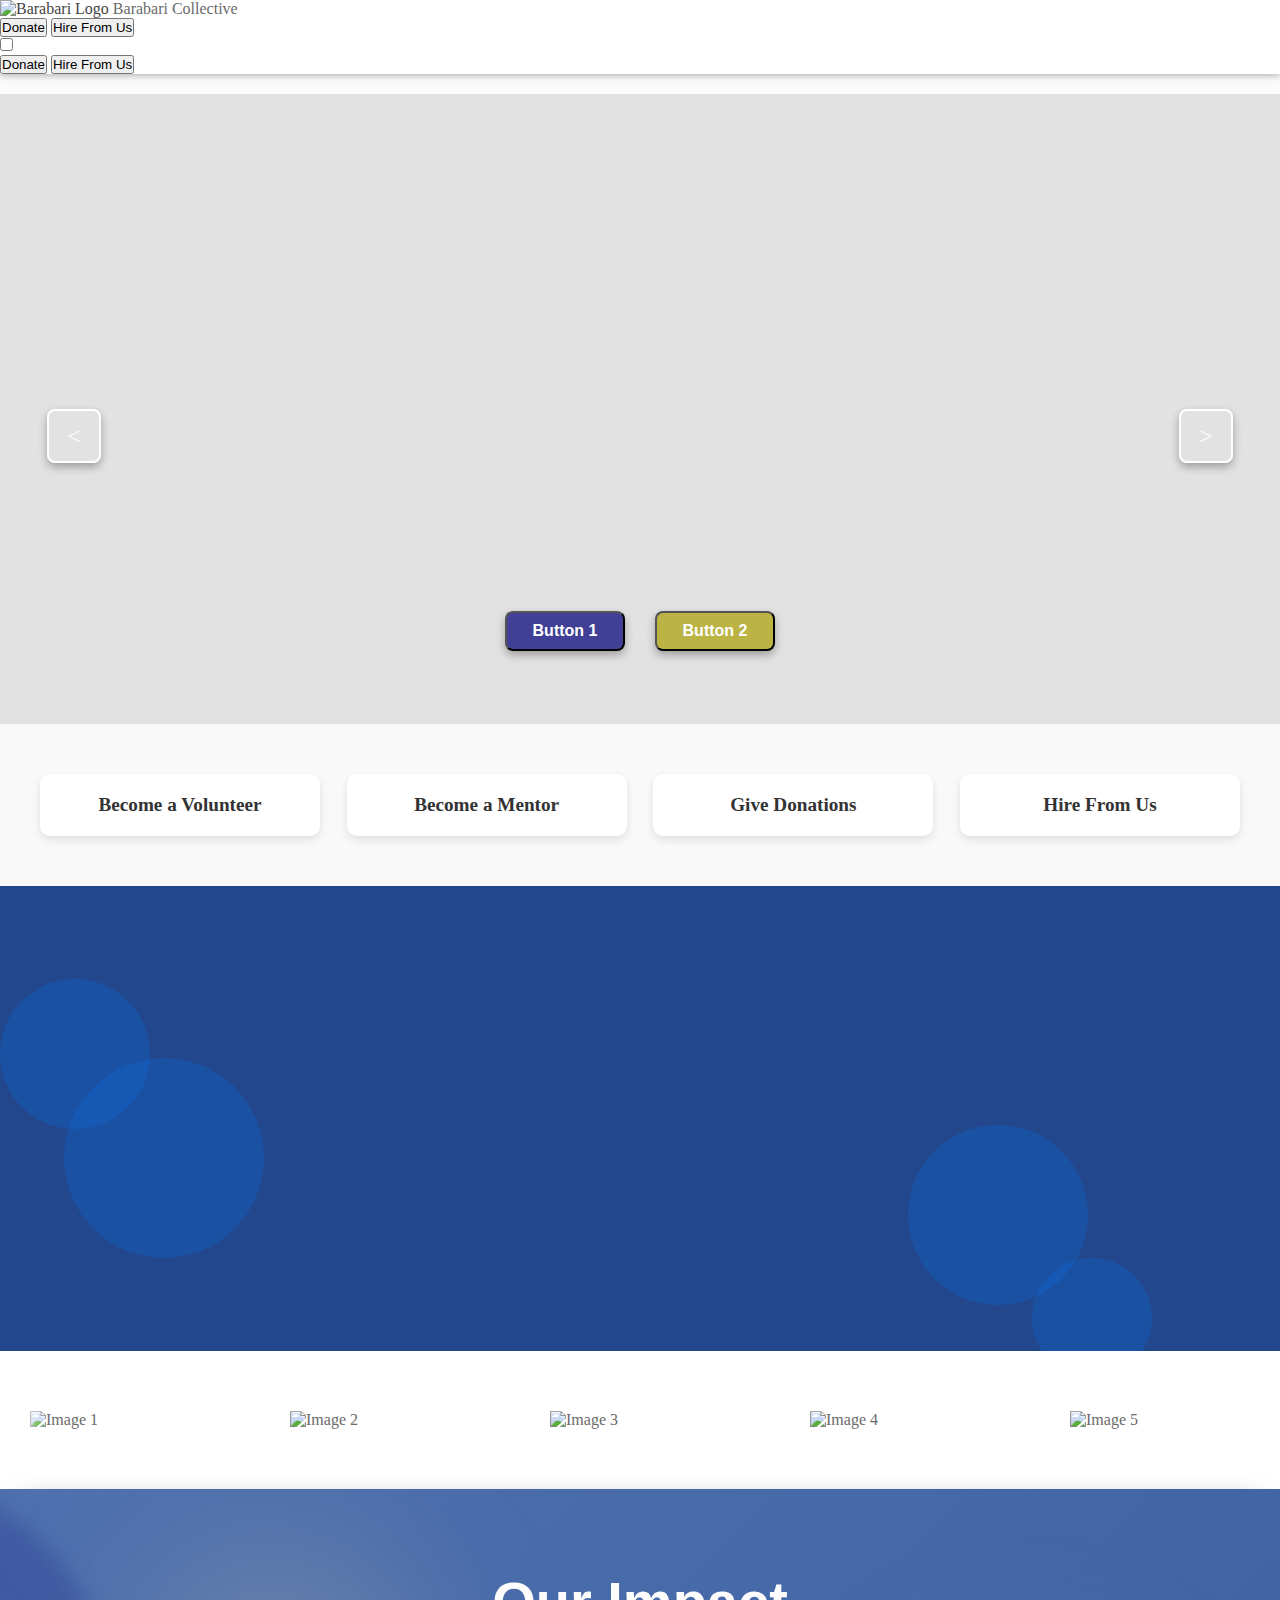
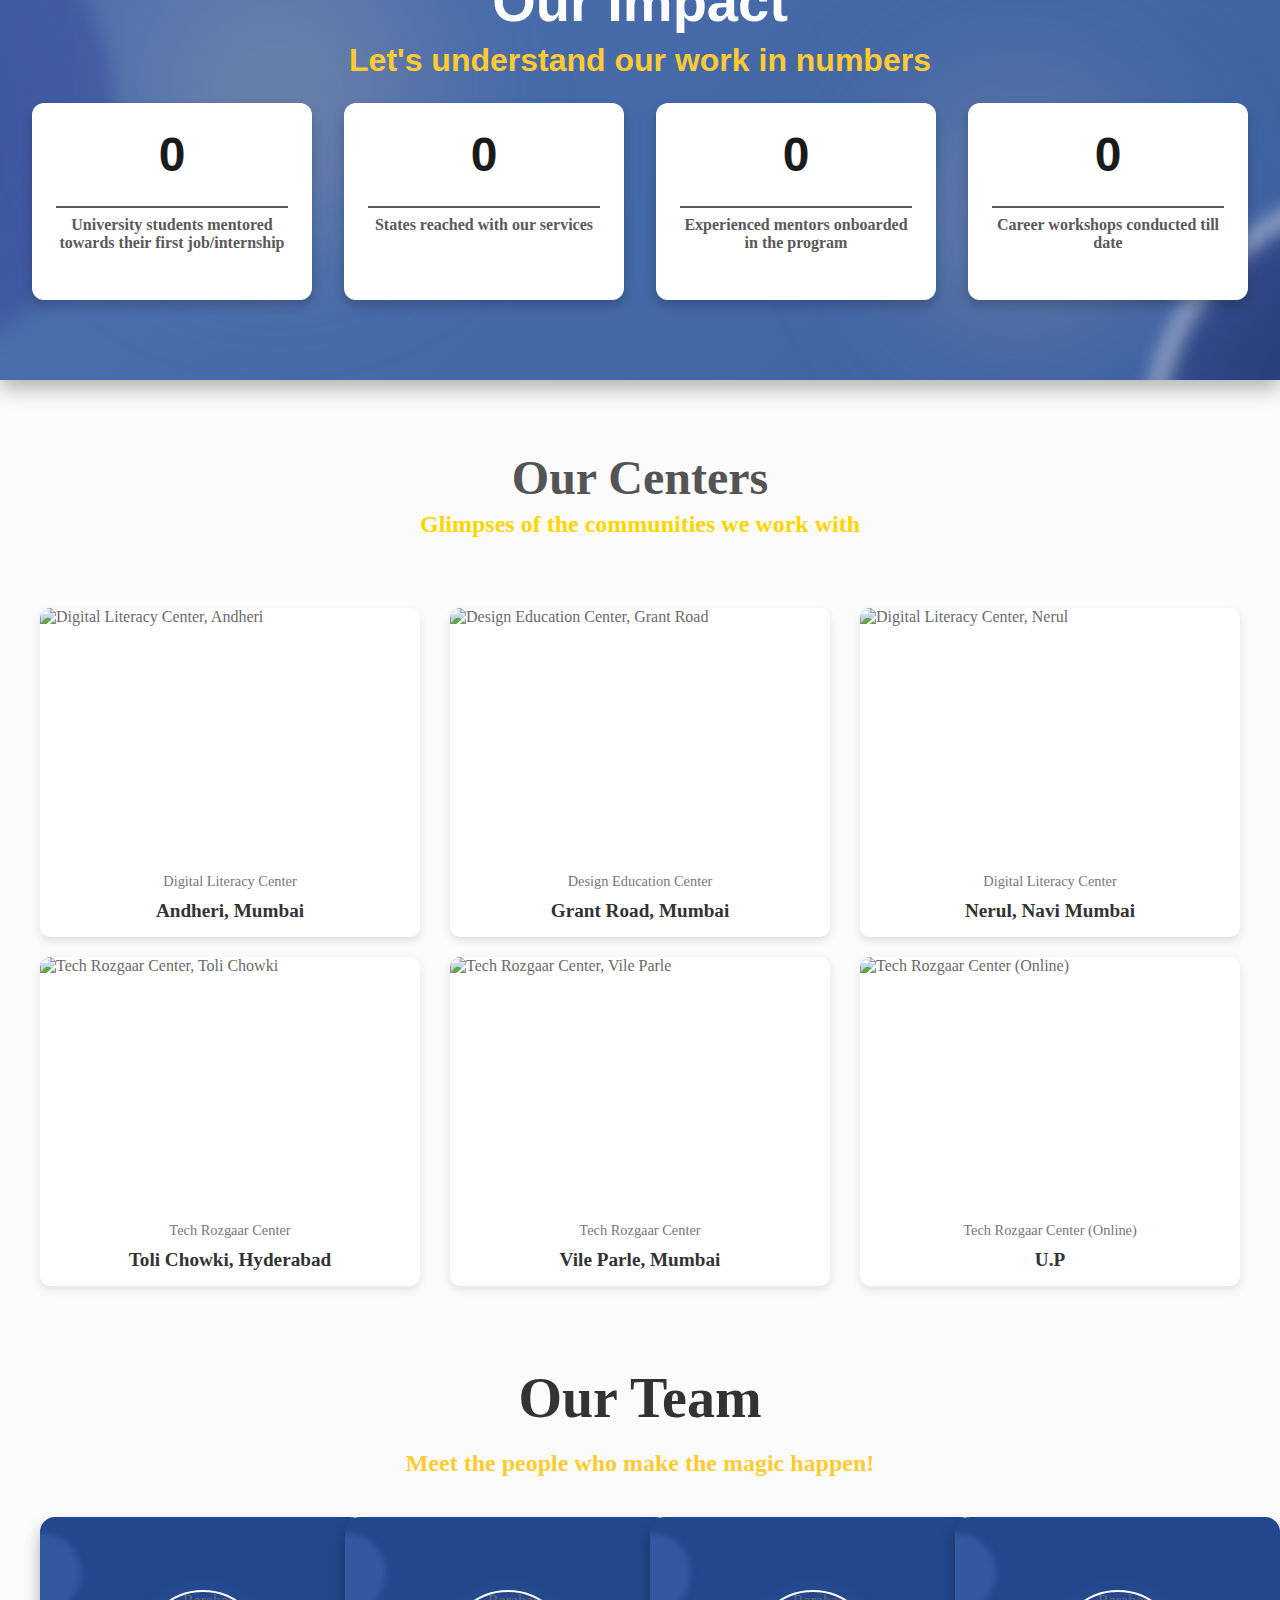
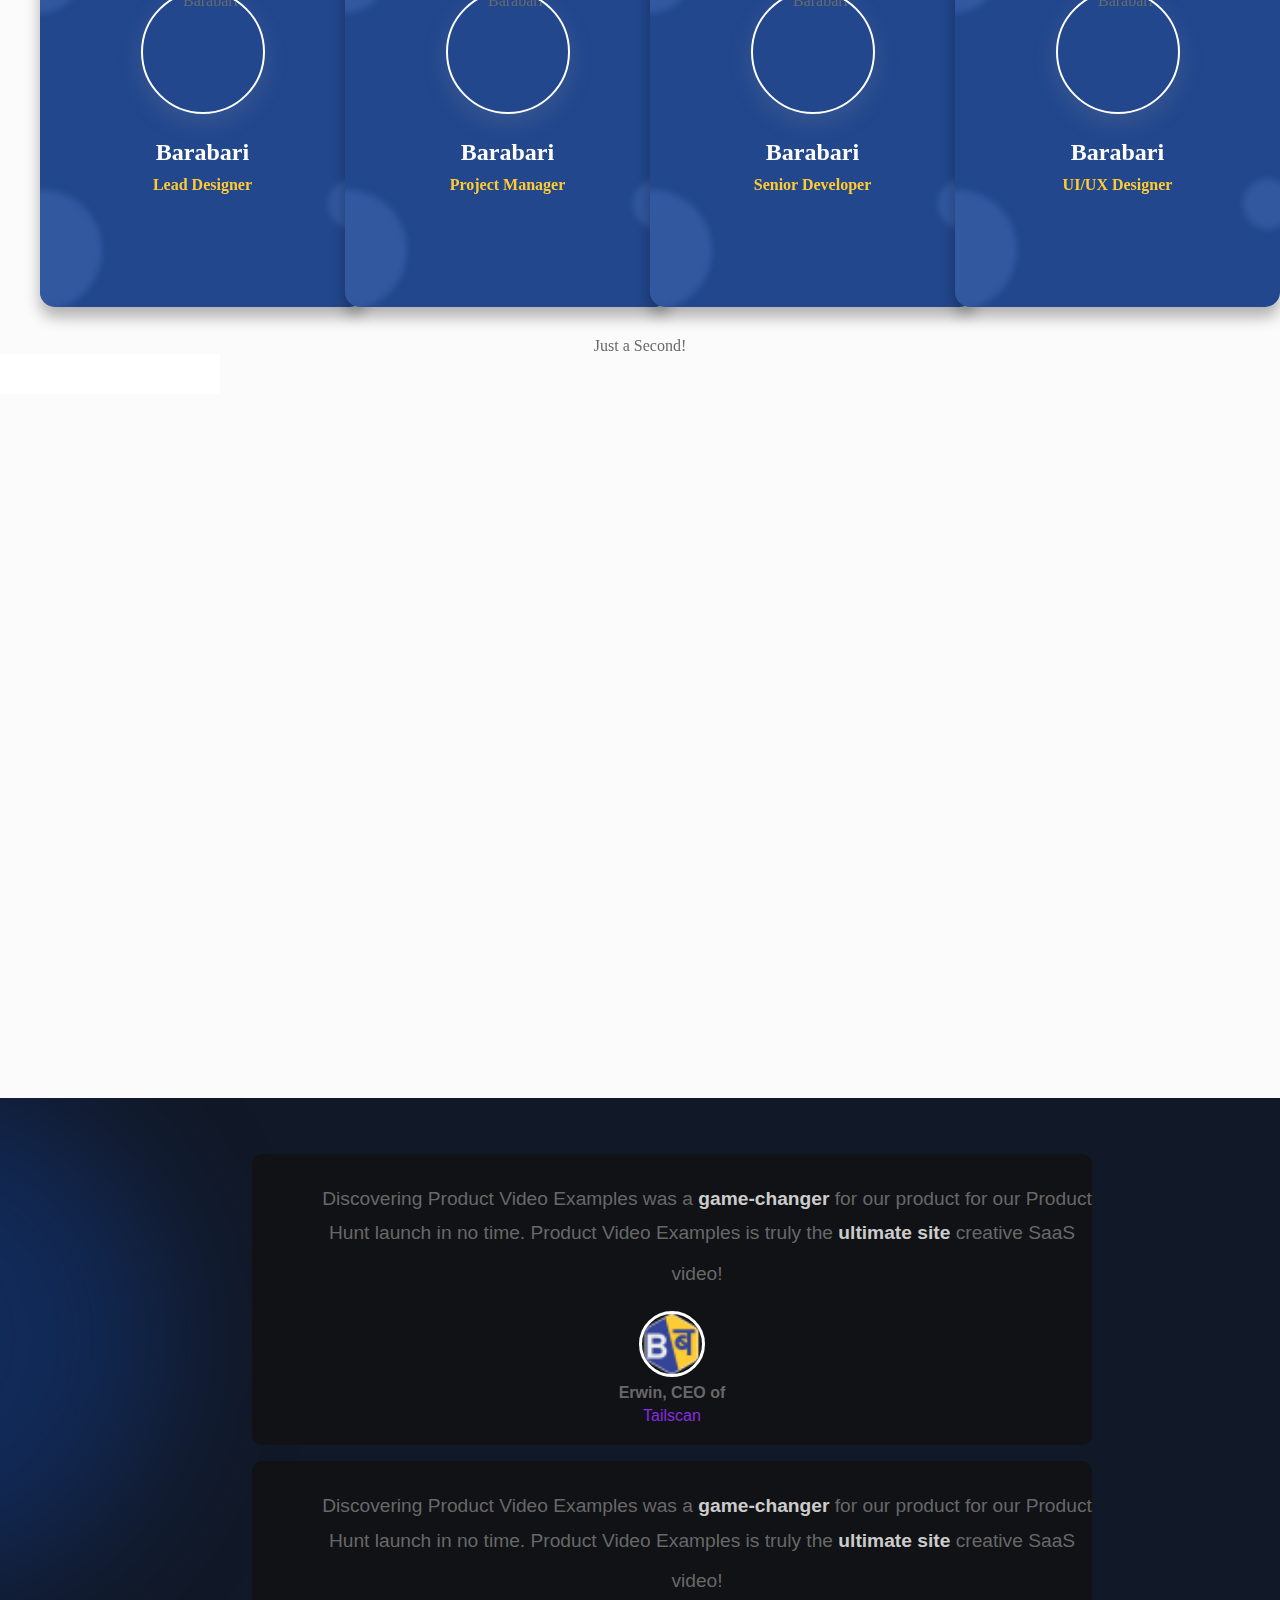
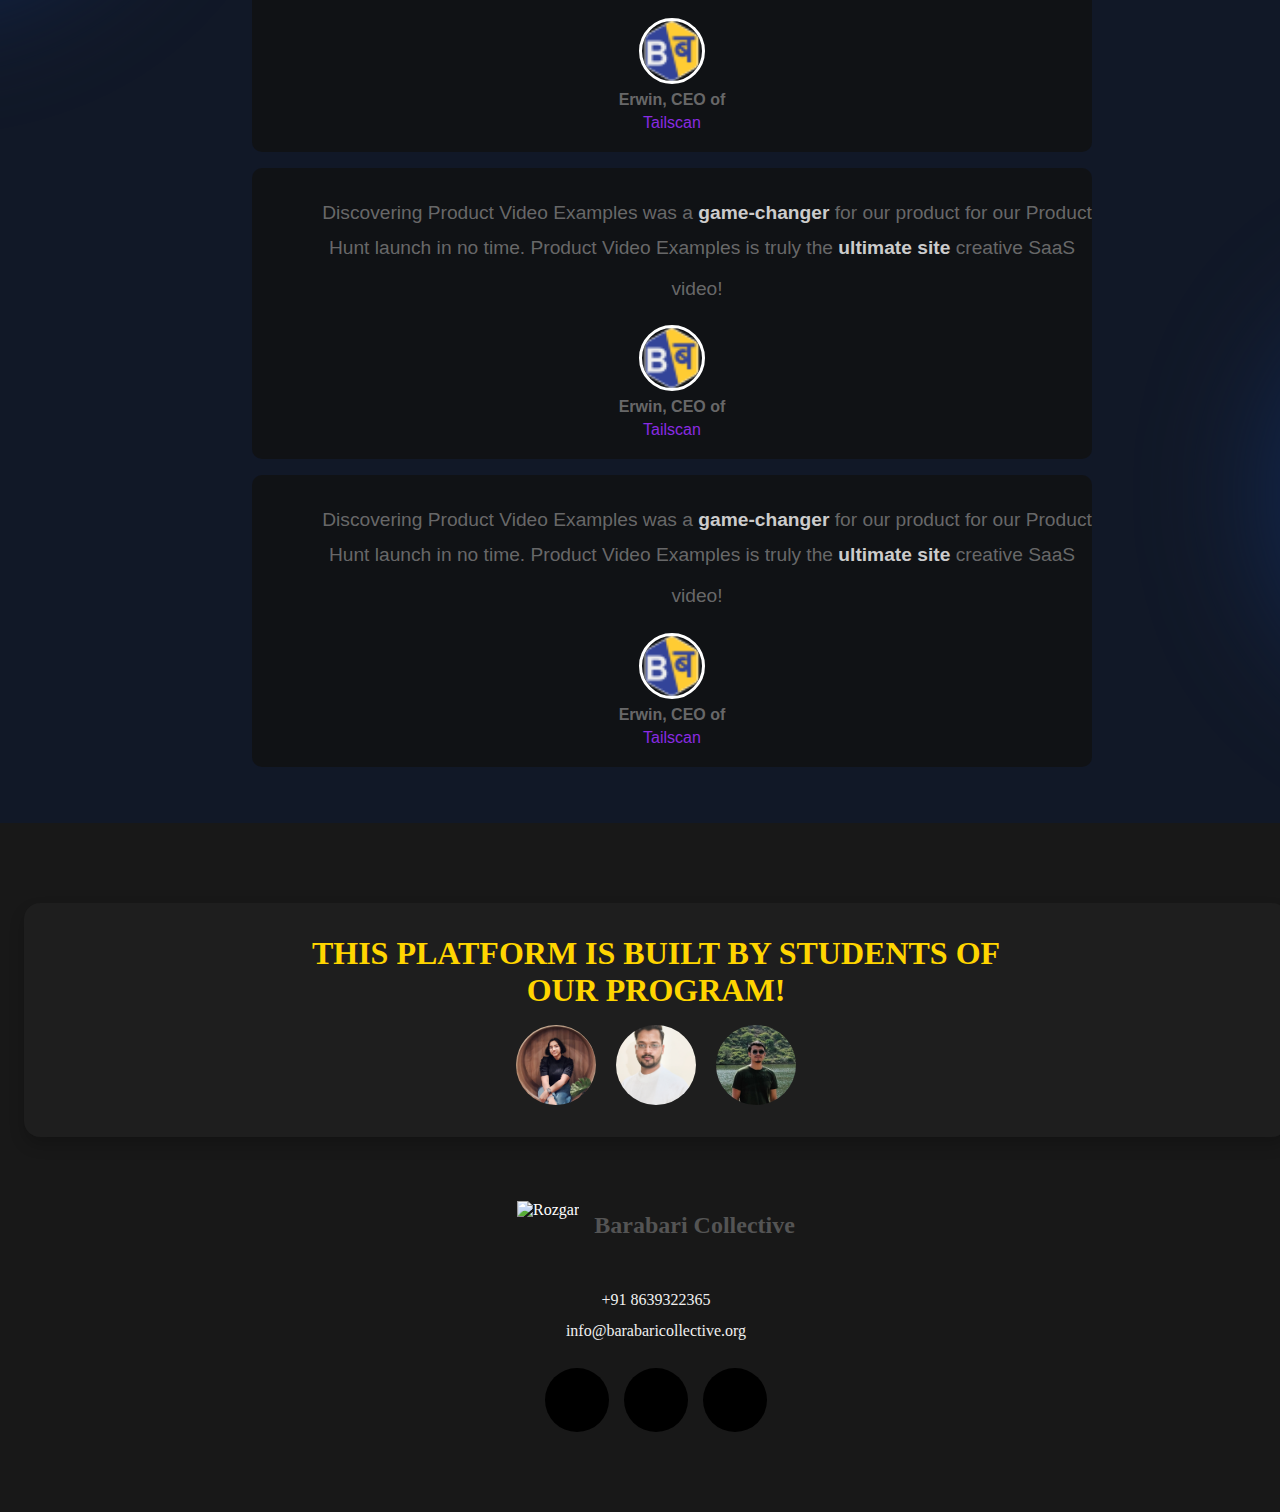
==== commit 99a20025: "update misssion section / styling / new section / map" ====
--- a/index.html
+++ b/index.html
@@ -243,24 +243,26 @@
 
 
   <section class="mission-vision">
+    <!-- Floating shapes -->
     <div class="shape shape1"></div>
     <div class="shape shape2"></div>
     <div class="shape shape3"></div>
     <div class="shape shape4"></div>
 
+    <!-- Content Container -->
     <div class="mission-vision-container">
+      <!-- Text Content -->
       <div class="mv-text">
         <h1>Barabari Rozgaar Program</h1>
-        <p><i class="fa-solid fa-caret-right"></i> Candidates from marginalized communities get mentored by esteemed
-          tech professionals toward their first tech job/internship.</p>
-        <p><i class="fa-solid fa-caret-right"></i> We help candidates build a strong tech foundation, proficient
-          communication skills, create an elaborate work profile, and network with industry leaders.</p>
-        <p><i class="fa-solid fa-caret-right"></i> Our core focus is on remote jobs and freelancing opportunities that
-          help candidates from rural low-income families join the tech workforce smoothly.</p>
+        <p><i class="fa-solid fa-caret-right"></i> Candidates from marginalized communities get mentored by esteemed tech professionals toward their first tech job/internship.</p>
+        <p><i class="fa-solid fa-caret-right"></i> We help candidates build a strong tech foundation, proficient communication skills, create an elaborate work profile, and network with industry leaders.</p>
+        <p><i class="fa-solid fa-caret-right"></i> Our core focus is on remote jobs and freelancing opportunities that help candidates from rural low-income families join the tech workforce smoothly.</p>
         <p><i class="fa-solid fa-caret-right"></i> Working to make quality tech opportunities accessible to all.</p>
       </div>
+
+      <!-- Image Content -->
       <div class="mv-img">
-        <img src="assets/images/onsite_class_8.jpeg" alt="Barabari Rozgaar Program" />
+        <img src="assets/images/onsite_class_8.jpeg" alt="Barabari Rozgaar Program Image" />
       </div>
     </div>
   </section>
--- a/assets/css/style.css
+++ b/assets/css/style.css
@@ -929,147 +929,174 @@
 
 
 /* ===================================== Mission Vision CSS ================================== */
-.mission-vision {
-  background: linear-gradient(135deg, rgb(34, 71, 141), rgb(41, 76, 141));
+section.mission-vision {
+  position: relative;
+  display: flex;
+  align-items: center;
+  justify-content: center;
+  background:  rgb(34, 71, 141);
   padding: 60px 20px;
-  position: relative;
-}
-
-/* Shape Styles */
+}
+
+.mission-vision-container {
+  display: flex;
+  align-items: center;
+  justify-content: space-between;
+  flex-wrap: wrap;
+  width: 100%;
+  max-width: 1200px;
+}
+
+.mv-text {
+  flex: 1;
+  padding: 20px;
+  opacity: 0;
+  transform: translateX(-50px);
+  transition: opacity 0.8s ease-in-out, transform 0.8s ease-in-out;
+}
+
+.mv-text.show {
+  opacity: 1;
+  transform: translateX(0);
+}
+
+.mv-text h1 {
+  font-size: 2.5rem;
+  font-weight: bold;
+  margin-bottom: 20px;
+  color: #FFCB33;
+}
+
+.mv-text p {
+  font-size: 1.2rem;
+  font-weight: 500;
+  margin: 10px 0;
+  color: #d1d5db; /* Light gray text */
+}
+
+.mv-text p i {
+  color: #fbbf24; /* Yellow icon color */
+  margin-right: 10px;
+}
+
+.mv-img {
+  flex: 1;
+  padding: 20px;
+  opacity: 0;
+  transform: scale(0.8);
+  transition: opacity 0.8s ease-in-out, transform 0.8s ease-in-out;
+}
+
+.mv-img.show {
+  opacity: 1;
+  transform: scale(1);
+}
+
+.mv-img img {
+  width: 100%;
+  height: auto;
+  border-radius: 10px;
+  box-shadow: 0 10px 20px rgba(0, 0, 0, 0.2);
+}
+
+/* Shape Styling and Floating Animation */
 .shape {
   position: absolute;
+  background-color: rgba(0, 123, 255, 0.2);
   border-radius: 50%;
-  opacity: 0.6;
-  animation: float 80s ease-in-out infinite;
-  z-index: 0;
+}
+
+.shape1, .shape2, .shape3, .shape4 {
+  animation: floatShapes 5s ease-in-out infinite;
 }
 
 .shape1 {
   width: 150px;
   height: 150px;
-  background: rgba(255, 203, 51, 0.7);
-  top: 5%;
-  left: 5%;
-  animation-duration: 8s;
+  top: 20%;
+  left: 0%;
 }
 
 .shape2 {
   width: 200px;
   height: 200px;
-  background: rgba(89, 104, 170, 0.8);
-  top: 10%;
+  bottom: 20%;
+  left: 5%;
+}
+
+.shape3 {
+  width: 120px;
+  height: 120px;
+  top: 80%;
   right: 10%;
-  animation-duration: 10s;
-}
-
-.shape3 {
+}
+
+.shape4 {
   width: 180px;
   height: 180px;
-  background: rgba(89, 104, 170, 0.8);
-  bottom: 15%;
-  left: 20%;
-  animation-duration: 9s;
-}
-
-.shape4 {
-  width: 120px;
-  height: 120px;
-  background: rgba(255, 203, 51, 0.7);
   bottom: 10%;
-  right: 20%;
-  animation-duration: 11s;
-}
-
-/* Animation Keyframes */
-@keyframes float {
+  right: 15%;
+}
+
+/* Keyframes for Floating Shapes Animation */
+@keyframes floatShapes {
   0% {
-    transform: translateY(0);
-  }
-
+    transform: translate(0, 0);
+  }
   50% {
-    transform: translateY(-20px);
-  }
-
+    transform: translate(30px, -30px);
+  }
   100% {
-    transform: translateY(0);
-  }
-}
-
-/* Mission Vision Container */
-.mission-vision-container {
-  max-width: 1200px;
-  margin: 0 auto;
-  display: flex;
-  align-items: center;
-  justify-content: space-between;
-  position: relative;
-  z-index: 1;
-  padding: 20px;
-}
-
-/* Mission Content Styles */
-.mv-text {
-  flex: 1;
-  padding: 20px;
-  color: white;
-}
-
-.mv-text i {
-  color: rgba(255, 203, 51, 0.7);
-  font-size: 1.5rem;
-}
-
-.mv-text h1 {
-  font-size: 2.5rem;
-  margin-bottom: 20px;
-  color: white;
-  font-weight: bold;
-  text-shadow: 1px 1px 2px rgba(0, 0, 0, 0.3);
-}
-
-.mv-text p {
-  font-size: 1.1rem;
-  line-height: 1.6;
-  margin-bottom: 15px;
-}
-
-/* Image Section Styles */
-.mv-img {
-  flex: 1;
-  display: flex;
-  justify-content: center;
-}
-
-.mv-img img {
-  max-width: 100%;
-  height: auto;
-  border: .2rem solid white;
-  border-radius: 10px;
-  box-shadow: 0 4px 16px rgba(0, 0, 0, 0.2);
-
-}
-
-/* Responsive Styles */
-@media screen and (max-width: 768px) {
+    transform: translate(0, 0);
+  }
+}
+
+/* Responsive Design */
+@media (max-width: 1024px) {
   .mission-vision-container {
     flex-direction: column;
-    align-items: center;
-  }
-
-  .mv-img {
-    margin-top: 20px;
-    width: 100%;
+    text-align: center;
+  }
+
+  .mv-text, .mv-img {
+    max-width: 100%;
+    padding: 10px;
   }
 
   .mv-text h1 {
     font-size: 2rem;
-    text-align: center;
-  }
-}
-
-@media screen and (max-width: 375px) {
+  }
+
+  .mv-text p {
+    font-size: 1rem;
+  }
+
+  .mv-img img {
+    max-width: 100%;
+  }
+}
+
+@media (max-width: 768px) {
+  .mv-text h1 {
+    font-size: 1.8rem;
+  }
+
+  .mv-text p {
+    font-size: 0.95rem;
+  }
+
+  .floating-shape {
+    display: none;
+  }
+}
+
+@media (max-width: 480px) {
   .mv-text h1 {
     font-size: 1.5rem;
+  }
+
+  .mv-text p {
+    font-size: 0.9rem;
   }
 }
 
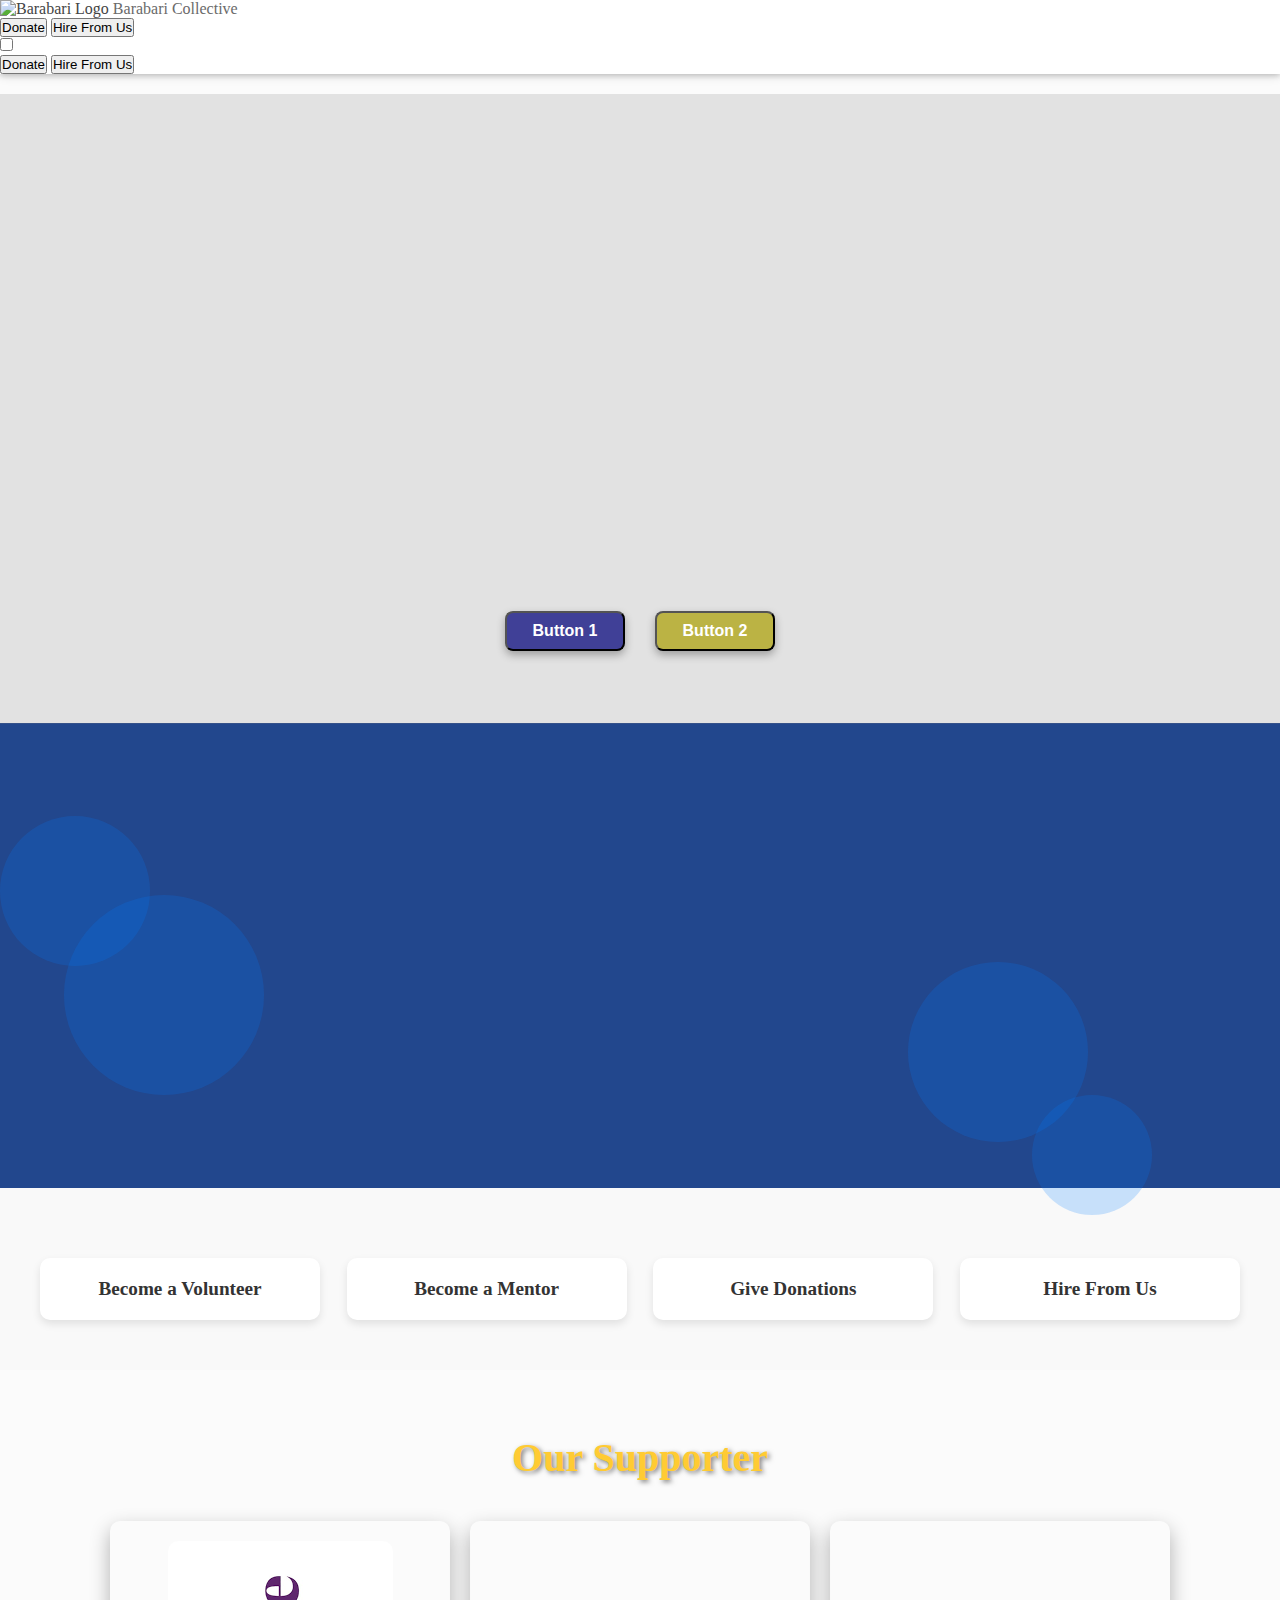
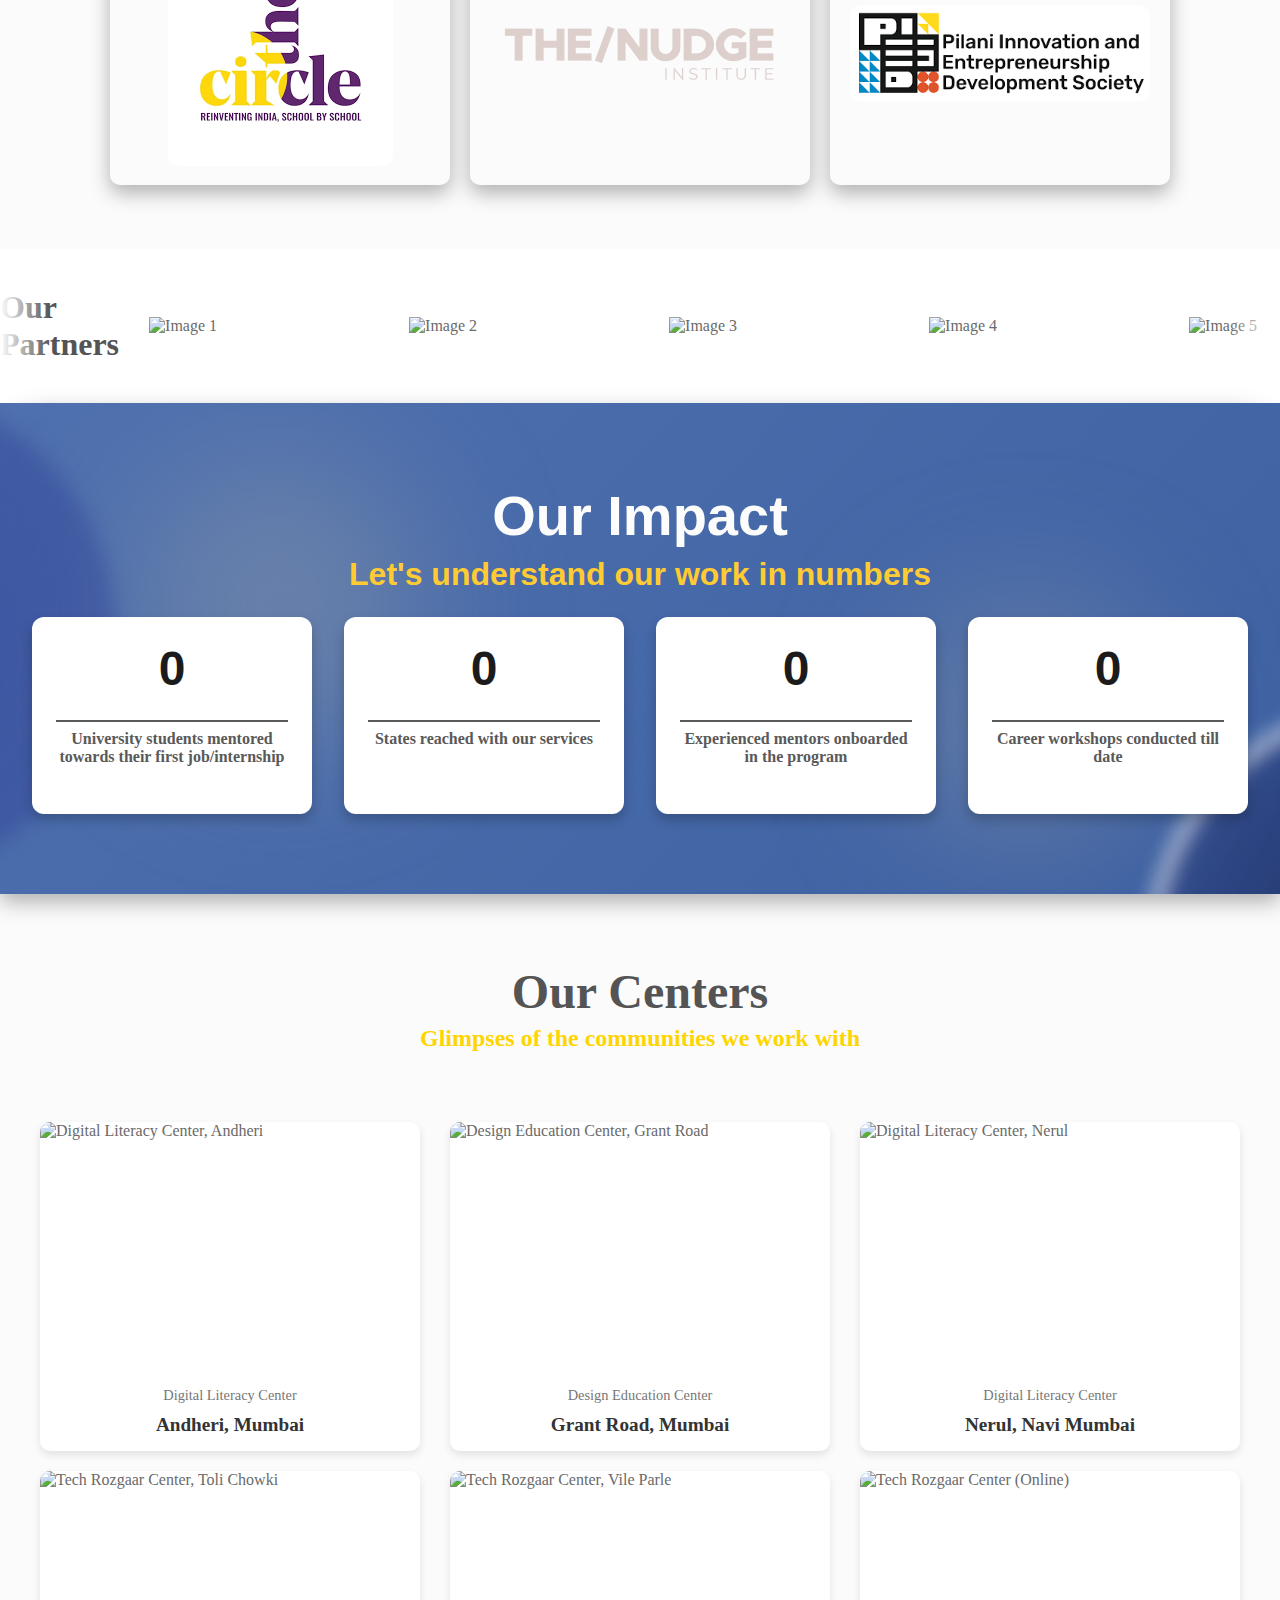
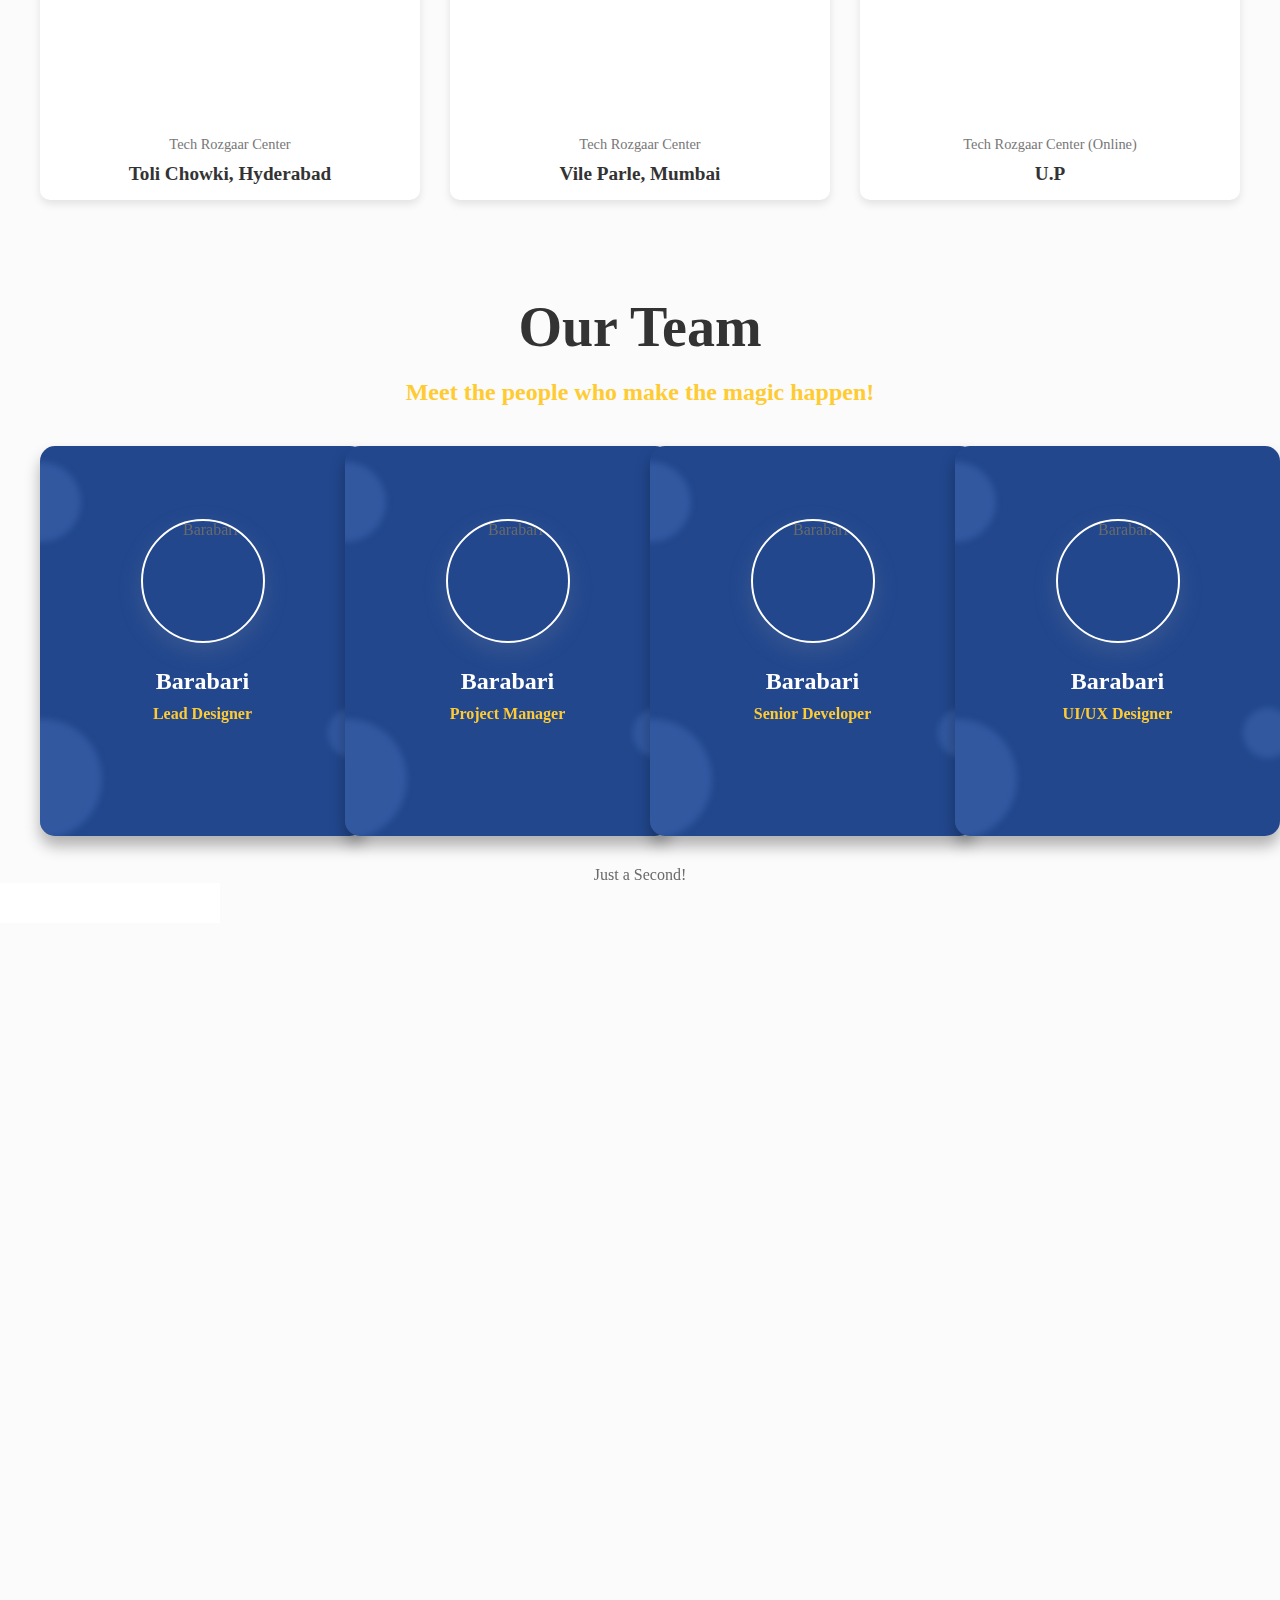
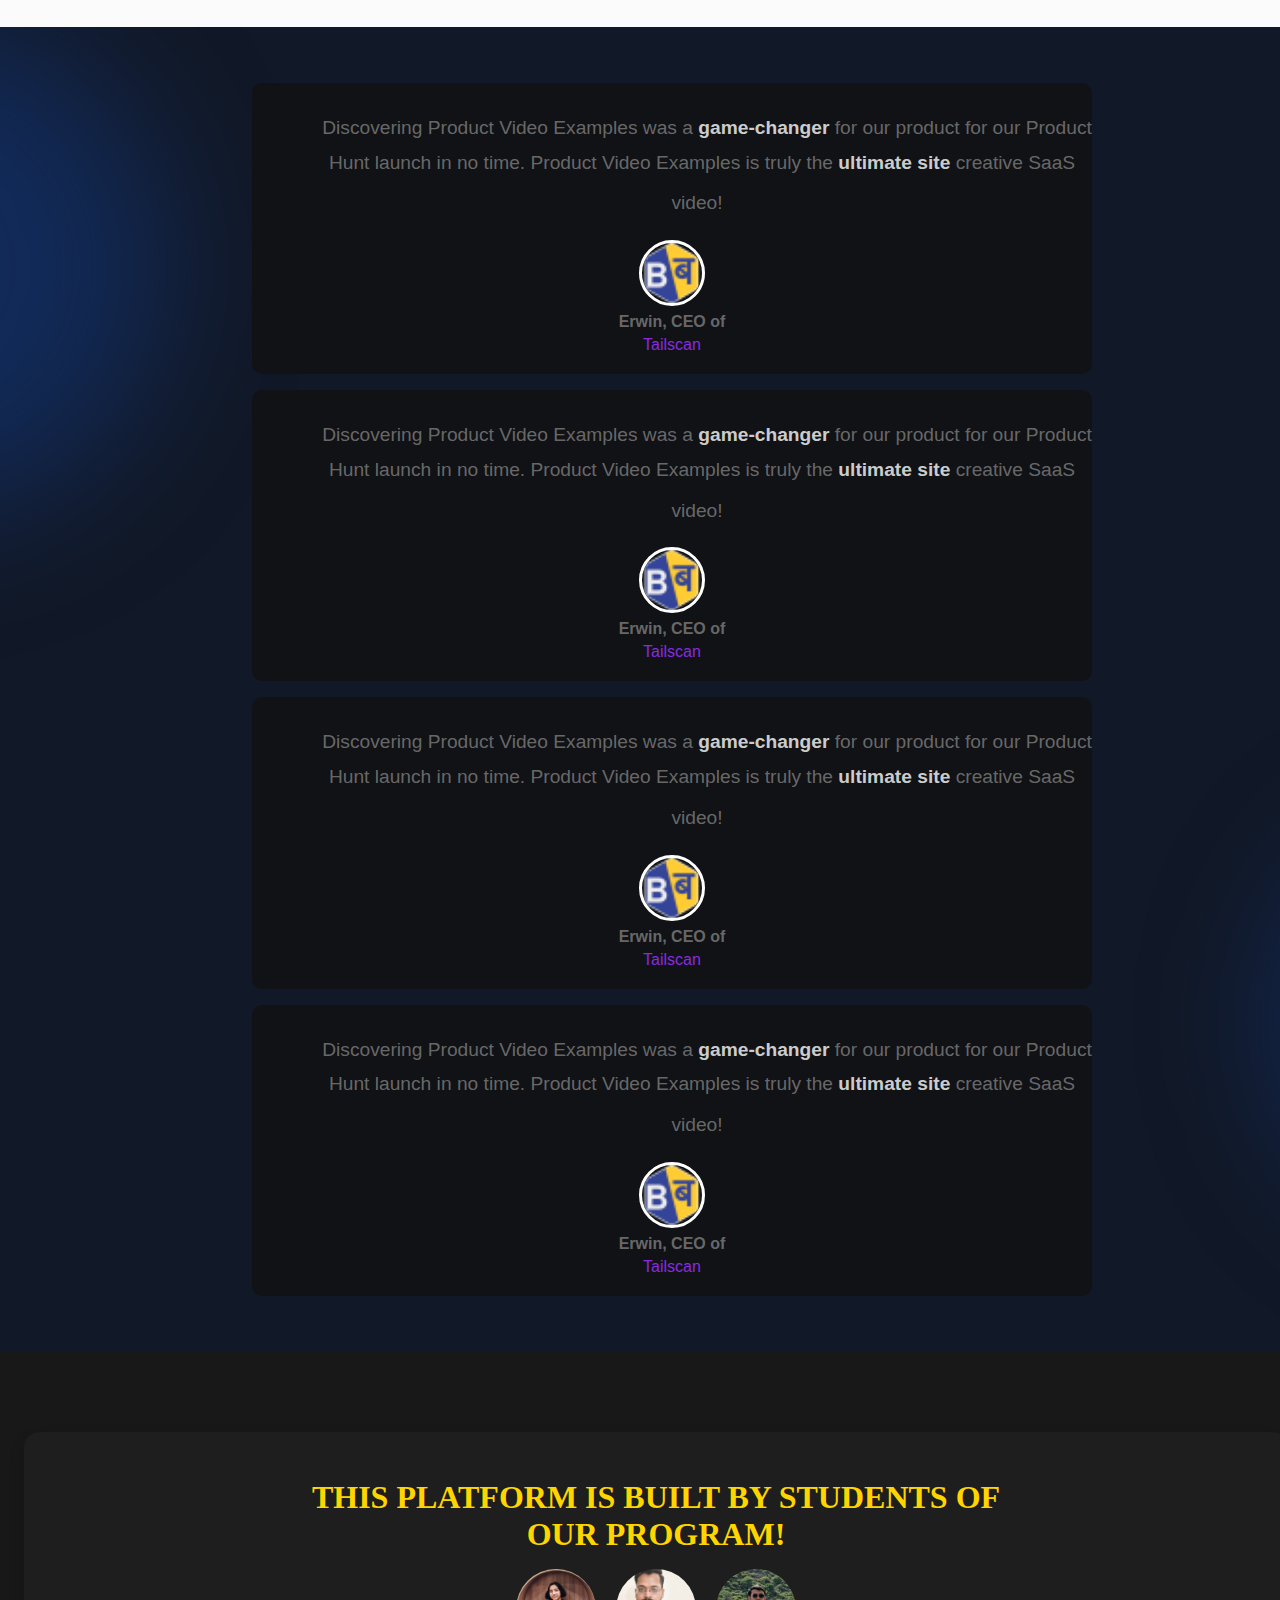
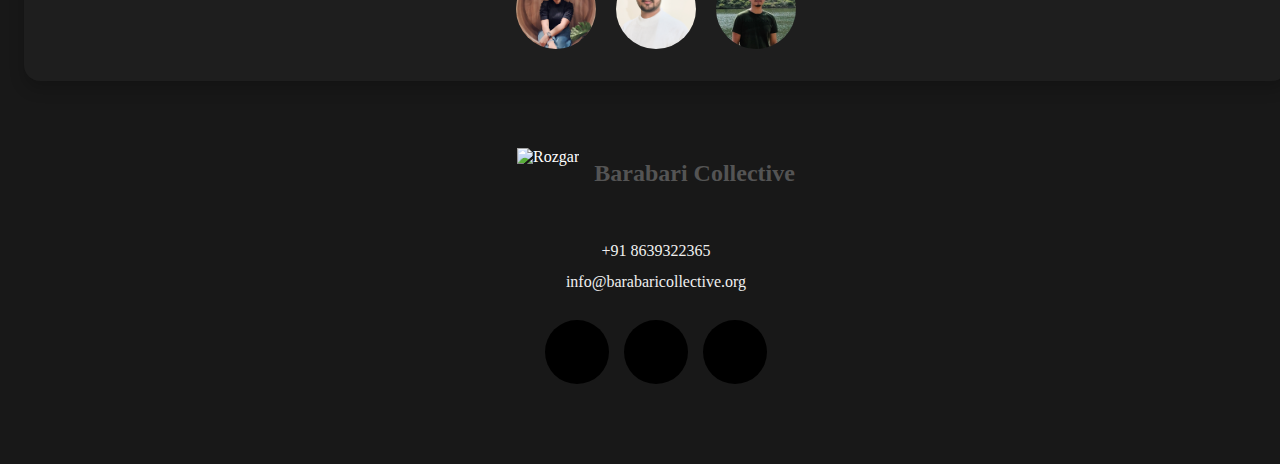
==== commit 39fcab26: "updates" ====
--- a/index.html
+++ b/index.html
@@ -181,9 +181,9 @@
 
   <div class="slider-container" id="slider-container">
     <div class="color-cover"></div>
-    <div class="btn-prev" onclick="handlePrev()">&lt;</div>
+    <!-- <div class="btn-prev" onclick="handlePrev()">&lt;</div> -->
     <div class="image-track" id="image-track"></div>
-    <div class="btn-next" onclick="handleNext()">&gt;</div>
+    <!-- <div class="btn-next" onclick="handleNext()">&gt;</div> -->
     <div class="slide-caption" id="slide-caption"></div>
 
     <!-- New Center Buttons -->
@@ -194,6 +194,37 @@
   </div>
 
   <!-- ******************** Slider End ******************* -->
+
+
+  <!-- ################# Mission Vision Start Here #######################--->
+
+
+  <section class="mission-vision">
+    <!-- Floating shapes -->
+    <div class="shape shape1"></div>
+    <div class="shape shape2"></div>
+    <div class="shape shape3"></div>
+    <div class="shape shape4"></div>
+
+    <div class="mission-vision-container">
+        <div class="mv-text left">
+            <h1>Barabari Rozgaar Program</h1>
+            <p><i class="fa-solid fa-caret-right"></i> Candidates from marginalized communities get mentored by esteemed tech professionals toward their first tech job/internship.</p>
+            <p><i class="fa-solid fa-caret-right"></i> We help candidates build a strong tech foundation, proficient communication skills, create an elaborate work profile, and network with industry leaders.</p>
+            <p><i class="fa-solid fa-caret-right"></i> Our core focus is on remote jobs and freelancing opportunities that help candidates from rural low-income families join the tech workforce smoothly.</p>
+            <p><i class="fa-solid fa-caret-right"></i> Working to make quality tech opportunities accessible to all.</p>
+        </div>
+        <div class="mv-img right">
+            <div class="slider">
+                <img src="./assets/images/online_class_1.png" alt="Image 1" class="active">
+                <img src="./assets/images/online_class_11.jpeg" alt="Image 2">
+                <img src="./assets/images/onsite_class_10.jpeg" alt="Image 3">
+            </div>
+        </div>
+    </div>
+</section>
+
+  <!-- ################# Mission Vision End Here #######################--->
 
   <!--  ************************* About Us Starts Here ************************** -->
 
@@ -238,36 +269,24 @@
 
   <!--  ************************* About Us End Here ************************** -->
 
-
-  <!-- ################# Mission Vision Start Here #######################--->
-
-
-  <section class="mission-vision">
-    <!-- Floating shapes -->
-    <div class="shape shape1"></div>
-    <div class="shape shape2"></div>
-    <div class="shape shape3"></div>
-    <div class="shape shape4"></div>
-
-    <!-- Content Container -->
-    <div class="mission-vision-container">
-      <!-- Text Content -->
-      <div class="mv-text">
-        <h1>Barabari Rozgaar Program</h1>
-        <p><i class="fa-solid fa-caret-right"></i> Candidates from marginalized communities get mentored by esteemed tech professionals toward their first tech job/internship.</p>
-        <p><i class="fa-solid fa-caret-right"></i> We help candidates build a strong tech foundation, proficient communication skills, create an elaborate work profile, and network with industry leaders.</p>
-        <p><i class="fa-solid fa-caret-right"></i> Our core focus is on remote jobs and freelancing opportunities that help candidates from rural low-income families join the tech workforce smoothly.</p>
-        <p><i class="fa-solid fa-caret-right"></i> Working to make quality tech opportunities accessible to all.</p>
-      </div>
-
-      <!-- Image Content -->
-      <div class="mv-img">
-        <img src="assets/images/onsite_class_8.jpeg" alt="Barabari Rozgaar Program Image" />
-      </div>
-    </div>
-  </section>
-
-  <!-- ################# Mission Vision End Here #######################--->
+  <!-- ################# Our Supported Start #######################--->
+
+  <section class="Supportive">
+    <h1>Our Supporter</h1>
+    <div class="Supportive-card-container">
+        <div class="Supportive-card">
+            <img src="./assets/images/the circle.png" alt="Technology 1">
+        </div>
+        <div class="Supportive-card">
+            <img src="./assets/images/the nudge.png" alt="Technology 2">
+        </div>
+        <div class="Supportive-card">
+            <img src="./assets/images/pilani.png" alt="Technology 3">
+        </div>
+    </div>
+</section>
+
+  <!-- ################# Our Supported End #######################--->
 
 
 
@@ -276,6 +295,7 @@
   <!-- ################# Our-partners Section Start #######################--->
 
   <div class="our-partners">
+    <h1>Our Partners</h1>
     <div class="our-partners-slide">
       <!-- Card 1 -->
       <div class="our-partners-card">
--- a/assets/css/style.css
+++ b/assets/css/style.css
@@ -929,12 +929,14 @@
 
 
 /* ===================================== Mission Vision CSS ================================== */
+
 section.mission-vision {
+  margin-top: 1.2rem;
   position: relative;
   display: flex;
   align-items: center;
   justify-content: center;
-  background:  rgb(34, 71, 141);
+  background: rgb(34, 71, 141);
   padding: 60px 20px;
 }
 
@@ -971,11 +973,13 @@
   font-size: 1.2rem;
   font-weight: 500;
   margin: 10px 0;
-  color: #d1d5db; /* Light gray text */
+  color: #d1d5db;
+  /* Light gray text */
 }
 
 .mv-text p i {
-  color: #fbbf24; /* Yellow icon color */
+  color: #fbbf24;
+  /* Yellow icon color */
   margin-right: 10px;
 }
 
@@ -992,11 +996,26 @@
   transform: scale(1);
 }
 
-.mv-img img {
-  width: 100%;
-  height: auto;
-  border-radius: 10px;
-  box-shadow: 0 10px 20px rgba(0, 0, 0, 0.2);
+.slider {
+  width: 100%;
+  position: relative;
+  border-radius: .5rem;
+  overflow: hidden; /* Prevent overflow of images */
+  height: 300px; /* Set a fixed height */
+}
+
+.slider img {
+  width: 100%;
+  height: 100%; /* Make images fill the height */
+  position: absolute; /* Position them absolutely */
+  top: 0; /* Align to top */
+  left: 0; /* Align to left */
+  opacity: 0; /* Initially hide images */
+  transition: opacity 1s ease-in-out; /* Smooth transition */
+}
+
+.slider img.active {
+  opacity: 1; /* Show active image */
 }
 
 /* Shape Styling and Floating Animation */
@@ -1006,7 +1025,10 @@
   border-radius: 50%;
 }
 
-.shape1, .shape2, .shape3, .shape4 {
+.shape1,
+.shape2,
+.shape3,
+.shape4 {
   animation: floatShapes 5s ease-in-out infinite;
 }
 
@@ -1041,64 +1063,144 @@
 /* Keyframes for Floating Shapes Animation */
 @keyframes floatShapes {
   0% {
-    transform: translate(0, 0);
-  }
+      transform: translate(0, 0);
+  }
+
   50% {
-    transform: translate(30px, -30px);
-  }
+      transform: translate(30px, -30px);
+  }
+
   100% {
-    transform: translate(0, 0);
+      transform: translate(0, 0);
   }
 }
 
 /* Responsive Design */
 @media (max-width: 1024px) {
   .mission-vision-container {
-    flex-direction: column;
-    text-align: center;
-  }
-
-  .mv-text, .mv-img {
-    max-width: 100%;
-    padding: 10px;
+      flex-direction: column;
+      text-align: center;
+      display: inline-block;
+  }
+
+  .mv-text,
+  .mv-img {
+      max-width: 100%;
+      padding: 10px;
+      flex: none; /* Prevents flex shrinking */
   }
 
   .mv-text h1 {
-    font-size: 2rem;
+      font-size: 2rem;
   }
 
   .mv-text p {
-    font-size: 1rem;
-  }
-
-  .mv-img img {
-    max-width: 100%;
+      font-size: 1rem;
+  }
+
+  .slider {
+      height: 200px; /* Adjust height for smaller screens */
   }
 }
 
 @media (max-width: 768px) {
   .mv-text h1 {
-    font-size: 1.8rem;
+      font-size: 1.8rem;
   }
 
   .mv-text p {
-    font-size: 0.95rem;
-  }
-
-  .floating-shape {
-    display: none;
+      font-size: 0.95rem;
+  }
+
+  .shape {
+      display: none; /* Optionally hide shapes on smaller screens */
   }
 }
 
 @media (max-width: 480px) {
   .mv-text h1 {
-    font-size: 1.5rem;
+      font-size: 1.5rem;
   }
 
   .mv-text p {
-    font-size: 0.9rem;
-  }
-}
+      font-size: 0.9rem;
+  }
+
+  .slider {
+      height: 150px; /* Further adjust height for very small screens */
+  }
+}
+
+
+/* ===================================== Our Supported Start ================================== */
+
+.Supportive {
+  padding: 4rem 2rem;
+  text-align: center; /* Center text in container */
+  margin: 0; /* Remove margin */
+  animation: float 6s ease-in-out infinite; /* Infinite float animation */
+}
+
+/* Float animation */
+@keyframes float {
+  0%, 100% {
+      transform: translateY(0); /* No vertical movement */
+  }
+  50% {
+      transform: translateY(-10px); /* Float up by 10px */
+  }
+}
+
+/* Responsive h1 */
+.Supportive h1 {
+  font-size: 2.5em; /* Adjusted for better responsiveness */
+  font-weight: bold;
+  color: #FFCB33;
+  margin-bottom: 40px; /* Space below heading */
+  text-shadow: 2px 2px 5px rgba(0, 0, 0, 0.5); /* Shadow for depth */
+}
+
+.Supportive-card-container {
+  display: flex; /* Use flexbox for layout */
+  justify-content: center; /* Center cards */
+  align-items: center; /* Center cards vertically */
+  flex-wrap: wrap; /* Wrap cards on smaller screens */
+  gap: 20px; /* Space between cards */
+  padding: 0 20px; /* Padding for responsiveness */
+}
+
+.Supportive-card {
+  height: 14rem;
+  border-radius: 10px; /* Rounded corners */
+  padding: 20px; /* Padding inside cards */
+  width: 300px; /* Fixed width for cards */
+  box-shadow: 0 8px 20px rgba(0, 0, 0, 0.3); /* Shadow for depth */
+  transition: transform 0.3s ease, box-shadow 0.3s ease; /* Smooth transition for effects */
+  display: flex; /* Use flexbox for centering content */
+  justify-content: center; /* Center content horizontally */
+  align-items: center; /* Center content vertically */
+}
+
+.Supportive-card:hover {
+  transform: translateY(-10px); /* Lift effect on hover */
+  box-shadow: 0 15px 30px rgba(0, 0, 0, 0.5); /* Deeper shadow on hover */
+}
+
+.Supportive-card img {
+  border-radius: 10px; /* Rounded corners for images */
+  max-width: 100%; /* Responsive image size */
+  height: auto; /* Maintain aspect ratio */
+  display: block; /* Center images */
+}
+
+h2 {
+  font-size: 1.5em; /* Medium heading font size */
+  margin: 15px 0; /* Space above and below heading */
+}
+
+/* ===================================== Our Supported End ================================== */
+
+
 
 /* ===================================== Our Partners Start ================================== */
 
@@ -1418,7 +1520,7 @@
   position: absolute;
   border-radius: 50%;
   filter: blur(10px);
-  animation: float 15s ease-in-out infinite;
+  animation: float 8s ease-in-out infinite;
 }
 
 .our-impact .two {
@@ -1431,7 +1533,7 @@
   border-radius: 50%;
   border: .5rem solid white;
   filter: blur(10px);
-  animation: float 15s ease-in-out infinite;
+  animation: float 8s ease-in-out infinite;
 }
 
 .our-impact .mini-one,
@@ -1441,7 +1543,7 @@
   position: absolute;
   border-radius: 50%;
   background: radial-gradient(circle, #ffcb33 0%, #a58a3941 100%);
-  animation: float 10s ease-in-out infinite;
+  animation: float 2s ease-in-out infinite;
   z-index: -999;
 }
 
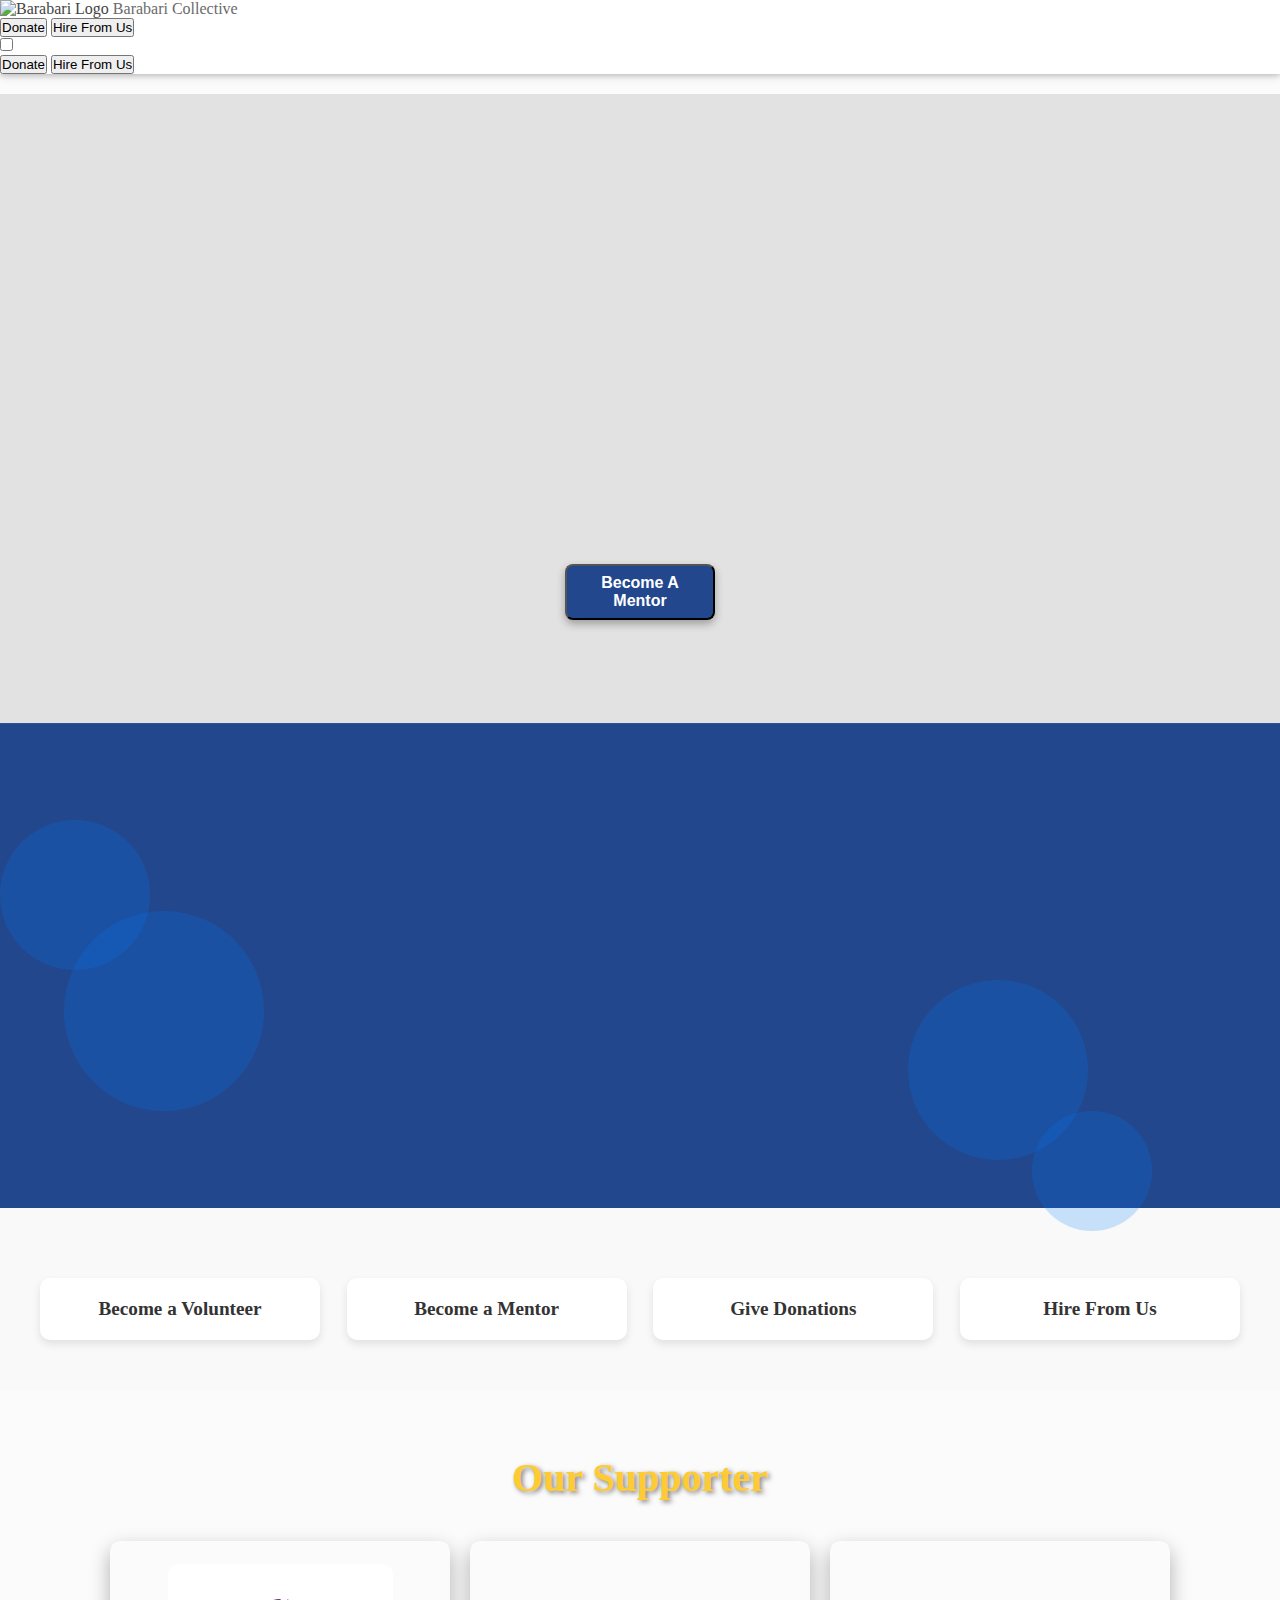
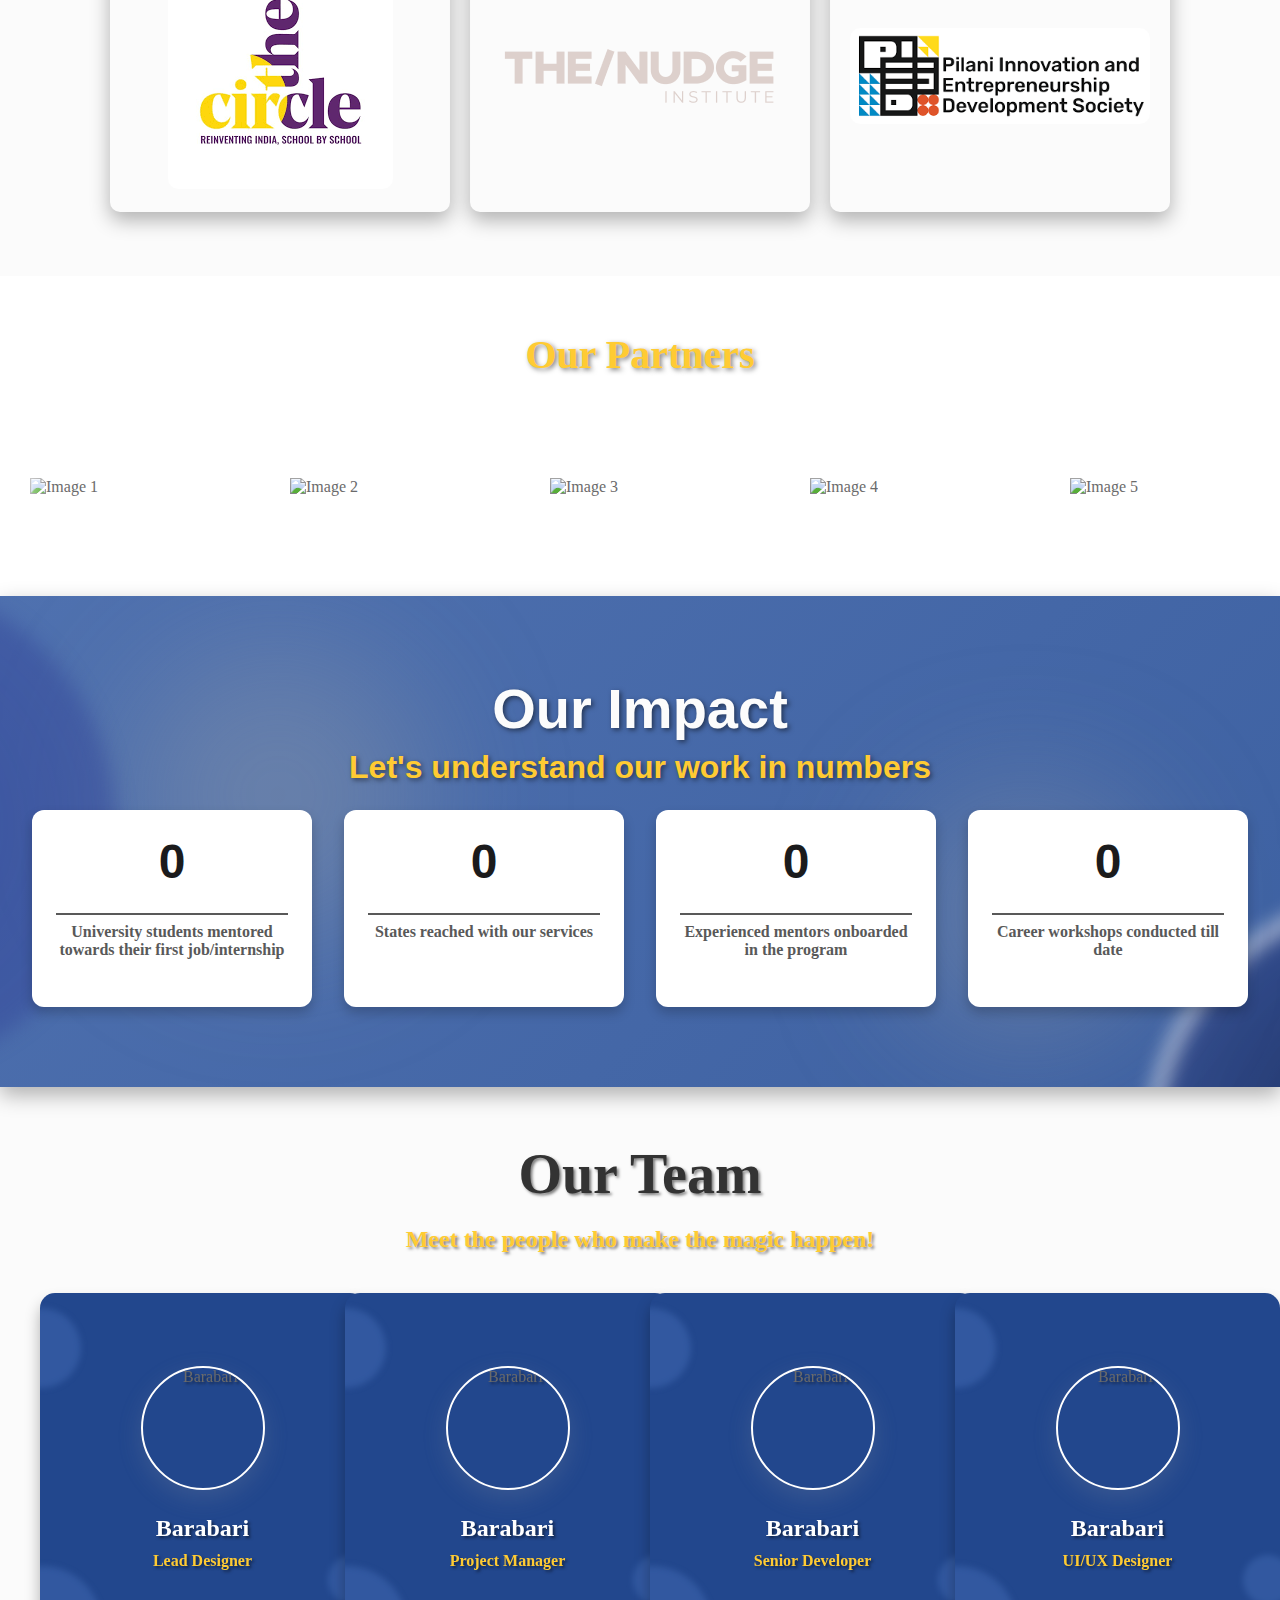
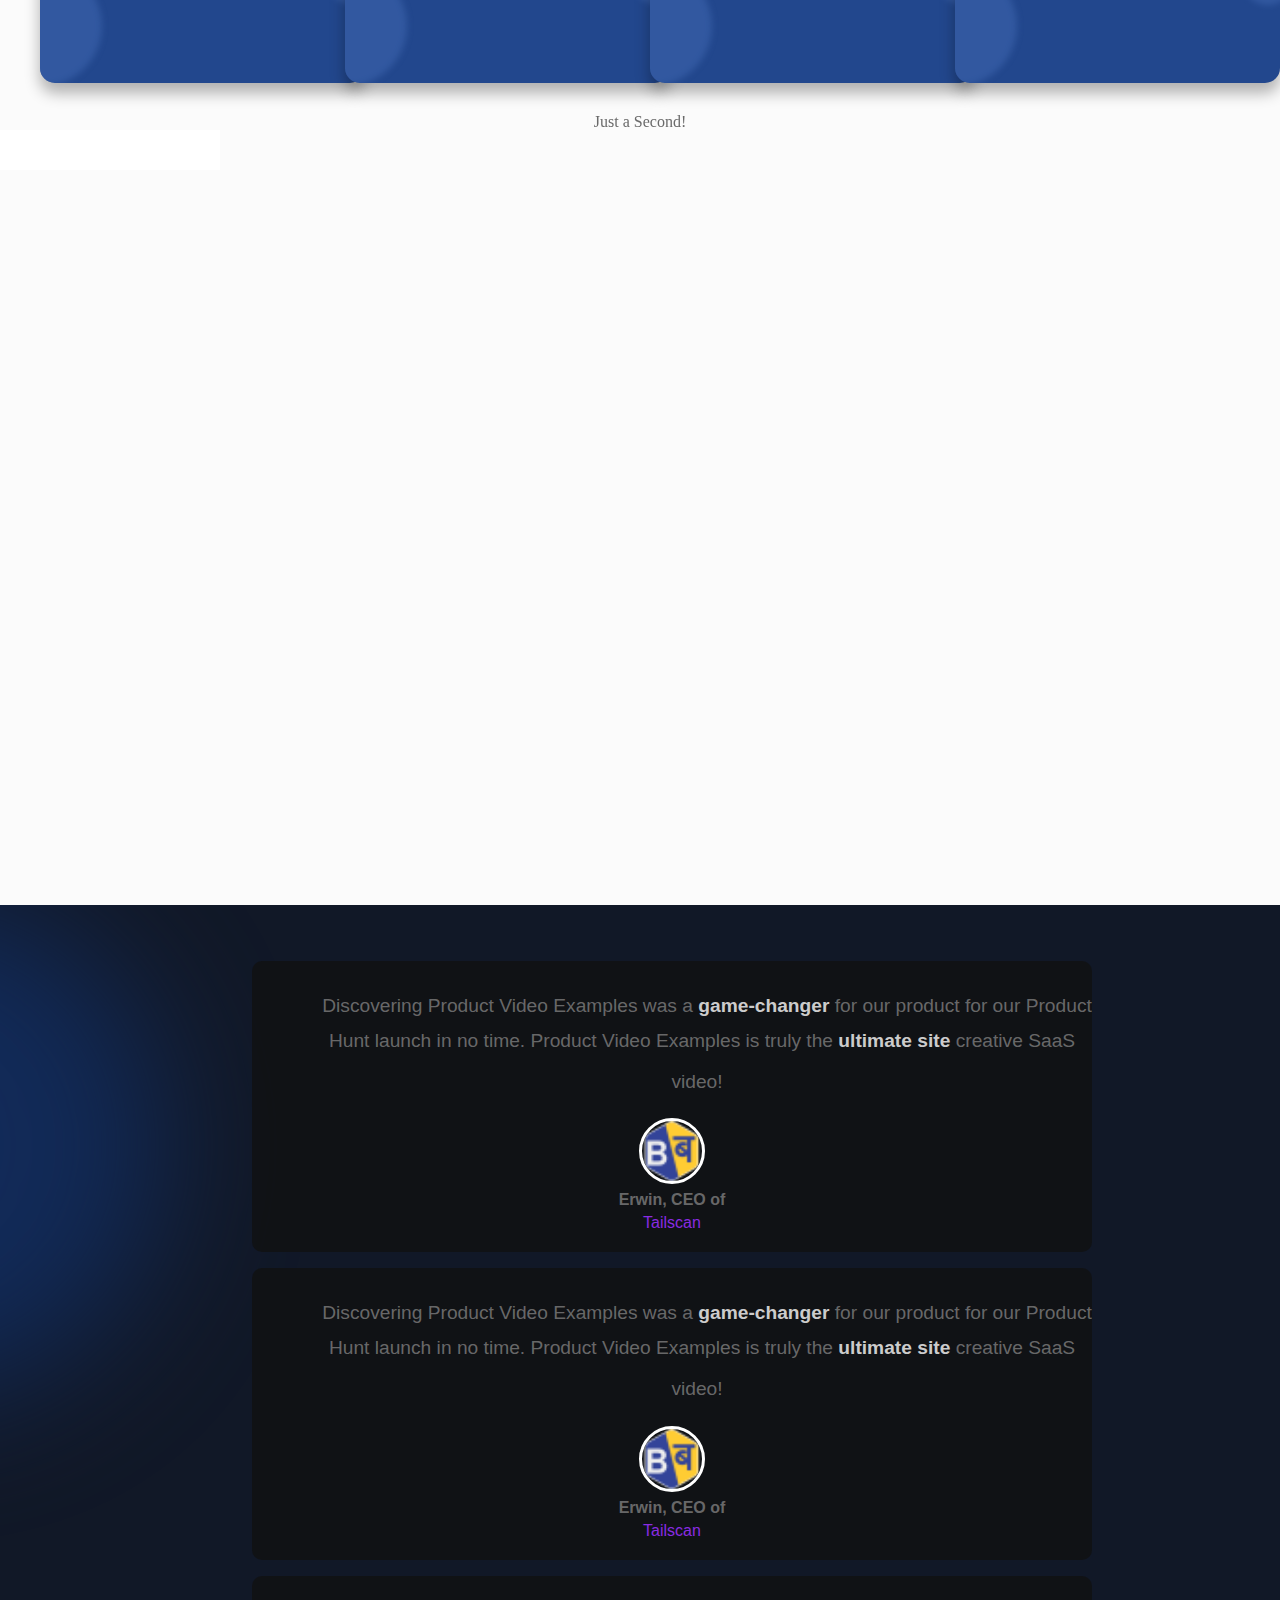
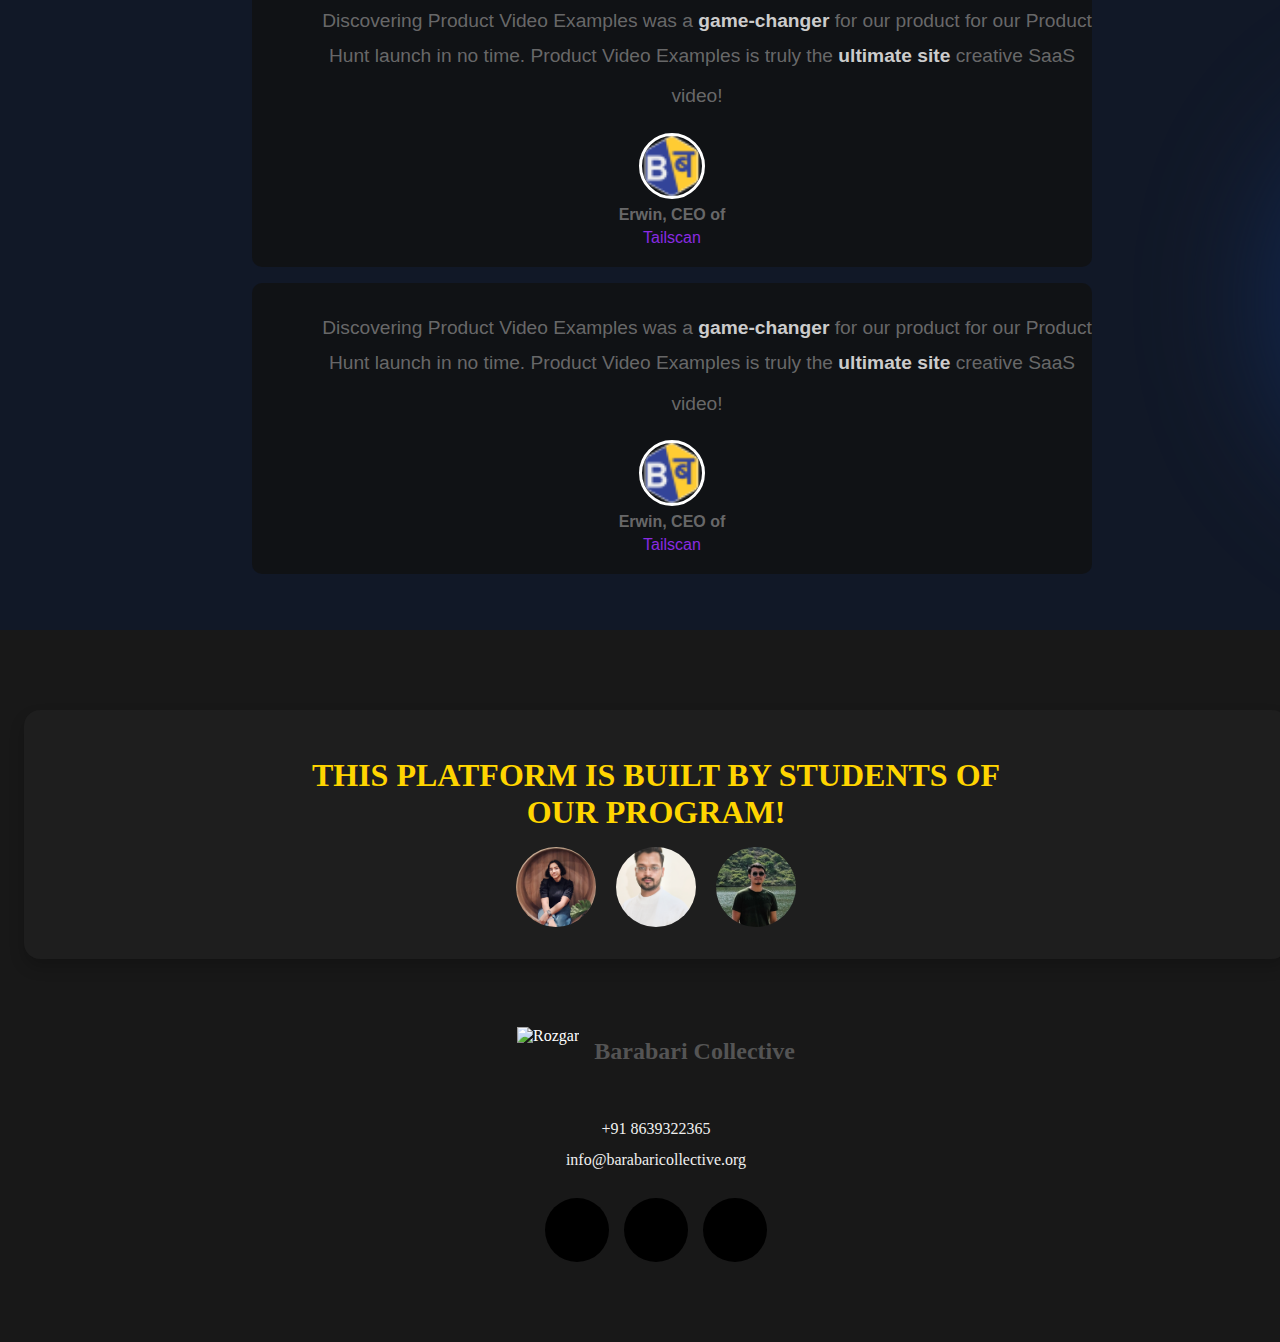
==== commit 25e273ce: "updates" ====
--- a/index.html
+++ b/index.html
@@ -188,8 +188,7 @@
 
     <!-- New Center Buttons -->
     <div class="button-container">
-      <button class="center-btn" id="btn1">Button 1</button>
-      <button class="center-btn" id="btn2">Button 2</button>
+      <button class="center-btn" id="btn1"><a href="https://docs.google.com/forms/d/e/1FAIpQLSegstDSVi8lFRdljM6PKb6Ee10MjGZr2EP8B2dDYrRW8tMNpg/viewform">Become A Mentor</a></button>
     </div>
   </div>
 
@@ -294,8 +293,9 @@
 
   <!-- ################# Our-partners Section Start #######################--->
 
+  <section class="our-partners-section">
+  <h2 class="partners-heading">Our Partners</h2>
   <div class="our-partners">
-    <h1>Our Partners</h1>
     <div class="our-partners-slide">
       <!-- Card 1 -->
       <div class="our-partners-card">
@@ -347,6 +347,7 @@
       </div>
     </div>
   </div>
+</section>
 
 
   <!-- ################# Our-partners Section Start #######################--->
@@ -407,76 +408,7 @@
     </div>
   </div>
   <!-- ################# Charity Number End #######################--->
-
-  <!-- ################# Our Blog Starts Here#######################--->
-
-  <section class="our-blog">
-    <div class="container">
-      <div class="session-title">
-        <h2>Our Centers</h2>
-        <p>Glimpses of the communities we work with</p>
-      </div>
-      <div class="blog-row">
-        <div class="single-blog">
-          <figure>
-            <img class="onsiteCenter" src="assets/images/centers/andheri.jpg" alt="Digital Literacy Center, Andheri" />
-          </figure>
-          <div class="blog-detail">
-            <small>Digital Literacy Center</small>
-            <h4>Andheri, Mumbai</h4>
-          </div>
-        </div>
-        <div class="single-blog">
-          <figure>
-            <img class="onsiteCenter" src="assets/images/online_class_11_trial.jpeg"
-              alt="Design Education Center, Grant Road" />
-          </figure>
-          <div class="blog-detail">
-            <small>Design Education Center</small>
-            <h4>Grant Road, Mumbai</h4>
-          </div>
-        </div>
-        <div class="single-blog">
-          <figure>
-            <img class="onsiteCenter" src="assets/images/onsite_class_10_trial.jpeg"
-              alt="Digital Literacy Center, Nerul" />
-          </figure>
-          <div class="blog-detail">
-            <small>Digital Literacy Center</small>
-            <h4>Nerul, Navi Mumbai</h4>
-          </div>
-        </div>
-        <div class="single-blog">
-          <figure>
-            <img class="onsiteCenter" src="assets/images/centers/hyderabad.jpeg"
-              alt="Tech Rozgaar Center, Toli Chowki" />
-          </figure>
-          <div class="blog-detail">
-            <small>Tech Rozgaar Center</small>
-            <h4>Toli Chowki, Hyderabad</h4>
-          </div>
-        </div>
-        <div class="single-blog">
-          <figure>
-            <img class="onsiteCenter" src="assets/images/onsite_class_9.jpeg" alt="Tech Rozgaar Center, Vile Parle" />
-          </figure>
-          <div class="blog-detail">
-            <small>Tech Rozgaar Center</small>
-            <h4>Vile Parle, Mumbai</h4>
-          </div>
-        </div>
-        <div class="single-blog">
-          <figure>
-            <img class="onsiteCenter" src="assets/images/online_class_1_trial.png" alt="Tech Rozgaar Center (Online)" />
-          </figure>
-          <div class="blog-detail">
-            <small>Tech Rozgaar Center (Online)</small>
-            <h4>U.P</h4>
-          </div>
-        </div>
-      </div>
-    </div>
-  </section>
+  
 
   <!-- team Start -->
 
@@ -591,6 +523,7 @@
 
   <!-- flow-chart Start -->
 
+  <!-- Image container -->
   <div class="flow-card-container" id="image-section">
     <div class="flow-card flow-card-1">
         <img src="./assets/images/Untitled-5.png" alt="Image 1">
@@ -628,6 +561,62 @@
         </div>
     </div>
 </div>
+
+<!-- flow-card start -->
+
+<section class="ani-flow-events">
+    <div class="ani-flow-container">
+        <div class="ani-flow-row">
+            <div class="ani-flow-card-box">
+                <div class="ani-flow-card ani-flow-card-one">
+                    <div class="ani-icon-container">
+                        <i class="fa-solid fa-magnet"></i>
+                    </div>
+                    <h4>GSC Navi Mumbai</h4>
+                    <p>Building strong community ties through education.</p>
+                </div>
+            </div>
+            <div class="ani-flow-card-box">
+                <div class="ani-flow-card ani-flow-card-two">
+                    <div class="ani-icon-container">
+                        <i class="fa-solid fa-chart-simple"></i>
+                    </div>
+                    <h4>OHOQ Foundation</h4>
+                    <p>Empowering lives through social initiatives.</p>
+                </div>
+            </div>
+            <div class="ani-flow-card-box">
+                <div class="ani-flow-card ani-flow-card-three">
+                    <div class="ani-icon-container">
+                        <i class="fa-solid fa-user-plus"></i>
+                    </div>
+                    <h4>Saksharta Foundation</h4>
+                    <p>Promoting literacy and education for all.</p>
+                </div>
+            </div>
+            <div class="ani-flow-card-box">
+                <div class="ani-flow-card ani-flow-card-four">
+                    <div class="ani-icon-container">
+                        <i class="fas fa-book-open"></i>
+                    </div>
+                    <h4>Saampoorna Shikhsha</h4>
+                    <p>Comprehensive educational programs for youth.</p>
+                </div>
+            </div>
+            <div class="ani-flow-card-box">
+                <div class="ani-flow-card ani-flow-card-five">
+                    <div class="ani-icon-container">
+                        <i class="fas fa-users"></i>
+                    </div>
+                    <h4>Kriti Social Works</h4>
+                    <p>Uniting communities for social change.</p>
+                </div>
+            </div>
+        </div>
+    </div>
+</section>
+
+<!-- flow card end -->
 
   <!-- flow-chart End -->
 
--- a/assets/css/style.css
+++ b/assets/css/style.css
@@ -640,7 +640,9 @@
   left: 50%;
   transform: translateX(-50%);
   color: #FFCC00;
-  text-shadow: 1px 1px 1px black;
+  font-size: 2.5em; /* Adjusted for better responsiveness */
+  margin-bottom: 40px; /* Space below heading */
+  text-shadow: 2px 2px 5px rgba(0, 0, 0, 0.5); /* Shadow for depth */
   font-size: 2rem;
   text-align: center;
   padding: 10px;
@@ -662,8 +664,8 @@
 
 /* Center Buttons Styling */
 .center-btn {
-  width: 120px;
-  height: 40px;
+  width: 150px;
+  padding: .5rem .4rem;
   color: #fff;
   cursor: pointer;
   font-size: 1rem;
@@ -675,30 +677,22 @@
   transition: all .3s ease;
 }
 
+#btn1 a{
+  color: white;
+}
 
 #btn1 {
-  background: rgb(64, 64, 151);
-}
-
-#btn2 {
-  background: rgb(187, 179, 68);
+  background: rgb(34, 71, 141);
 }
 
 #btn1:hover {
-  box-shadow: 1px 1px 5px rgb(64, 64, 151);
+  box-shadow: 1px 1px 5px rgb(34, 71, 141);
   transform: scale(1.1);
-  color: #000;
-}
-
-#btn2:hover {
-  box-shadow: 1px 1px 5px rgb(187, 179, 68);
-  transform: scale(1.1);
-  color: #000;
 }
 
 .button-container {
   position: absolute;
-  bottom: 10%;
+  bottom: 15%;
   left: 50%;
   z-index: 10;
   transform: translateX(-50%);
@@ -707,7 +701,7 @@
 }
 
 /* Navigation buttons */
-.btn-prev,
+/* .btn-prev,
 .btn-next {
   position: absolute;
   top: 50%;
@@ -725,19 +719,19 @@
   border-radius: 8px;
   transition: background 0.3s ease, transform 0.3s ease;
   box-shadow: 0 4px 8px rgba(0, 0, 0, 0.3);
-}
+} */
 
 /* Hover effect for navigation buttons */
-.btn-prev:hover,
+/* .btn-prev:hover,
 .btn-next:hover {
   transform: scale(1.1);
   background-color: white;
   color: black;
   opacity: 80%;
-}
+} */
 
 /* Positioning the buttons */
-.btn-prev {
+/* .btn-prev {
   left: 20px;
   transform: translateX(50%);
 }
@@ -745,18 +739,18 @@
 .btn-next {
   right: 20px;
   transform: translateX(-50%);
-}
+} */
 
 
 /* Responsive adjustments */
 @media (max-width: 768px) {
 
-  .btn-prev,
+  /* .btn-prev,
   .btn-next {
     width: 40px;
     height: 40px;
     font-size: 1.3rem;
-  }
+  } */
 
   .slide-image {
     height: 60vh;
@@ -774,10 +768,10 @@
 
 @media (max-width: 480px) {
 
-  .btn-prev,
+  /* .btn-prev,
   .btn-next {
     display: none;
-  }
+  } */
 
   .slide-image {
     height: 40vh;
@@ -794,7 +788,6 @@
 
   .center-btn {
     width: 100px;
-    height: 35px;
     font-size: 0.9rem;
   }
 }
@@ -963,10 +956,11 @@
 }
 
 .mv-text h1 {
-  font-size: 2.5rem;
+  font-size: 2.5em; /* Adjusted for better responsiveness */
   font-weight: bold;
-  margin-bottom: 20px;
   color: #FFCB33;
+  margin-bottom: 40px; /* Space below heading */
+  text-shadow: 2px 2px 5px rgba(0, 0, 0, 0.5); /* Shadow for depth */
 }
 
 .mv-text p {
@@ -1170,7 +1164,7 @@
 }
 
 .Supportive-card {
-  height: 14rem;
+  height: 14.4rem;
   border-radius: 10px; /* Rounded corners */
   padding: 20px; /* Padding inside cards */
   width: 300px; /* Fixed width for cards */
@@ -1204,11 +1198,24 @@
 
 /* ===================================== Our Partners Start ================================== */
 
+.our-partners-section {
+  background-color: white;
+  padding: 40px 0;
+  text-align: center;
+}
+
+/* Heading Styling */
+.partners-heading {
+  font-size: 2.5em; /* Adjusted for better responsiveness */
+  font-weight: bold;
+  color: #FFCB33;
+  margin-bottom: 40px; /* Space below heading */
+  text-shadow: 2px 2px 5px rgba(0, 0, 0, 0.5); /* Shadow for depth */
+}
 .our-partners {
   overflow: hidden;
   padding: 40px 0;
   display: flex;
-  background: #fff;
   position: relative;
 }
 
@@ -1395,6 +1402,7 @@
 
 #our-impact {
   color: #fcfcfc;
+  text-shadow: 2px 2px 5px rgba(0, 0, 0, 0.5); /* Shadow for depth */
   font-size: 3.5rem;
   margin-bottom: 1.5rem;
   font-weight: bold;
@@ -1710,6 +1718,7 @@
 
 .team-section {
   text-align: center;
+  text-shadow: 2px 2px 3px rgba(0, 0, 0, 0.5); /* Shadow for depth */
   padding: 40px 1rem 70px 1rem;
 }
 
@@ -2258,9 +2267,8 @@
 /* ===================================== flow animation css start  ================================== */
 
 .flow-card-container {
-  padding: 4rem 2rem;
-  display: flex;
-  flex-wrap: wrap;
+  padding: 5rem;
+  display: flex;
   justify-content: center;
   margin-top: 50px;
   gap: 1rem;
@@ -2279,35 +2287,9 @@
   display: flex;
   flex-direction: column;
   align-items: center;
-  padding: 0;
-  transition: transform 0.3s;
   margin: 0;
   flex: 1 1 calc(20% - 1rem);
   max-width: 200px;
-}
-
-.flow-card-1 img {
-  padding-top: 8.5rem;
-  width: 120px;
-}
-
-.flow-card-2 img {
-  padding-top: 6rem;
-  width: 140px;
-}
-
-.flow-card-3 img {
-  padding-top: 4rem;
-  width: 160px;
-}
-
-.flow-card-4 img {
-  padding-top: 2rem;
-  width: 180px;
-}
-
-.flow-card-5 img {
-  width: 200px;
 }
 
 .flow-card img {
@@ -2315,6 +2297,31 @@
   filter: drop-shadow(0 0.3rem 0.40rem rgba(0, 0, 0, 0.2));
   animation: float 4s ease-in-out infinite;
   height: auto;
+  transition: all 0.3s ease;
+}
+
+.flow-card-1 img {
+  padding-top: 8.5rem;
+  width: 120px;
+}
+
+.flow-card-2 img {
+  padding-top: 6rem;
+  width: 140px;
+}
+
+.flow-card-3 img {
+  padding-top: 4rem;
+  width: 160px;
+}
+
+.flow-card-4 img {
+  padding-top: 2rem;
+  width: 180px;
+}
+
+.flow-card-5 img {
+  width: 200px;
 }
 
 .flow-card .flow-card-text h3 {
@@ -2346,6 +2353,10 @@
   left: -2rem;
 }
 
+.flow-card-text-3 {
+  top: 2rem;
+}
+
 .flow-card-text-4 {
   top: 2rem;
   right: -4rem;
@@ -2371,49 +2382,173 @@
 }
 
 @media (max-width: 1200px) {
-  .flow-card {
-      flex: 1 1 calc(25% - 1rem);
+  .flow-card-1 img {
+      padding-top: 8.5rem;
+      width: 100px;
+  }
+
+  .flow-card-2 img {
+      padding-top: 6rem;
+      width: 120px;
+  }
+
+  .flow-card-3 img {
+      padding-top: 4rem;
+      width: 140px;
+  }
+
+  .flow-card-4 img {
+      padding-top: 2rem;
+      width: 160px;
+  }
+
+  .flow-card-5 img {
+      width: 180px;
   }
 }
 
 @media (max-width: 992px) {
-  .flow-card {
-      flex: 1 1 calc(33.33% - 1rem);
+  .flow-card-1 img {
+      padding-top: 7.6rem;
+      width: 100px;
+  }
+
+  .flow-card-2 img {
+      padding-top: 6rem;
+      width: 100px;
+  }
+
+  .flow-card-3 img {
+      padding-top: 4rem;
+      width: 120px;
+  }
+
+  .flow-card-4 img {
+      padding-top: 2rem;
+      width: 140px;
+  }
+
+  .flow-card-5 img {
+      width: 160px;
   }
 }
 
 @media (max-width: 768px) {
-  .flow-card {
-      flex: 1 1 calc(50% - 1rem);
+
+  .flow-card-container {
+      display: none;
+  }
+
+}
+
+/* flow card start */
+
+.ani-flow-container {
+  max-width: 1200px;
+  margin: 0 auto;
+  padding: 20px;
+}
+
+/* Styling the card */
+.ani-flow-row {
+  display: flex;
+  flex-wrap: wrap;
+  justify-content: center;
+  gap: 20px;
+}
+
+.ani-flow-card-box {
+  flex: 0 0 30%; /* Adjust the width as necessary */
+  max-width: 30%; /* Prevents cards from exceeding this width */
+  min-width: 200px; /* Ensures cards don't get too small */
+}
+
+.ani-flow-card {
+  position: relative;
+  overflow: hidden;
+  text-align: center;
+  background-color: #fff;
+  padding: 20px;
+  border-radius: 10px;
+  box-shadow: 0 4px 12px rgba(0, 0, 0, 0.1);
+  transition: transform 0.3s ease, box-shadow 0.3s ease;
+}
+
+.ani-flow-card-one {
+  background: rgb(216, 173, 253);
+}
+
+.ani-flow-card-two {
+  background: rgb(148, 181, 126);
+}
+
+.ani-flow-card-three {
+  background: rgb(101, 181, 182);
+}
+
+.ani-flow-card-four {
+  background: rgb(247, 163, 31);
+}
+
+.ani-flow-card-five {
+  background: rgb(242, 93, 60);
+}
+
+.ani-flow-card:hover {
+  transform: translateY(-5px);
+  box-shadow: 0 15px 30px rgba(0, 0, 0, 0.2);
+}
+
+.ani-flow-card h4 {
+  font-size: 1.2rem;
+  font-weight: bold;
+  margin-top: 15px;
+  color: white;
+}
+
+.ani-flow-card p {
+  margin-top: 10px;
+  font-size: 0.9rem;
+  color: white;
+}
+
+/* Icon styling */
+.ani-icon-container {
+  font-size: 60px; /* Increased size of the icons */
+  color: white; /* Color of the icons */
+  margin-bottom: 15px; /* Space between icon and text */
+}
+
+/* Hide the section by default */
+@media (max-width: 1400px) {
+  .ani-flow-events {
+      display: none; /* Show on small screens */
+  }
+}
+
+/* Show on small screens */
+@media (max-width: 768px) {
+  .ani-flow-events {
+      display: block; /* Show on small screens */
+  }
+}
+
+/* Responsive Styling */
+@media (max-width: 768px) {
+  .ani-flow-card-box {
+      flex: 0 0 48%;
+      max-width: 48%;
   }
 }
 
 @media (max-width: 576px) {
-  .flow-card-container {
-      flex-direction: column;
-      align-items: center;
-  }
-
-  .flow-card {
-      flex: 1 1 100%;
-      max-width: none;
-  }
-
-  .flow-card-text {
-      position: static;
-      text-align: center;
-      margin-top: 1rem;
-  }
-
-  .flow-card-text-1,
-  .flow-card-text-2,
-  .flow-card-text-4,
-  .flow-card-text-5 {
-      top: auto;
-      left: auto;
-      right: auto;
-  }
-}
+  .ani-flow-card-box {
+      flex: 0 0 100%;
+      max-width: 100%;
+  }
+}
+
+/* flow card end */
 
 /* ===================================== flow animation css End  ================================== */
 
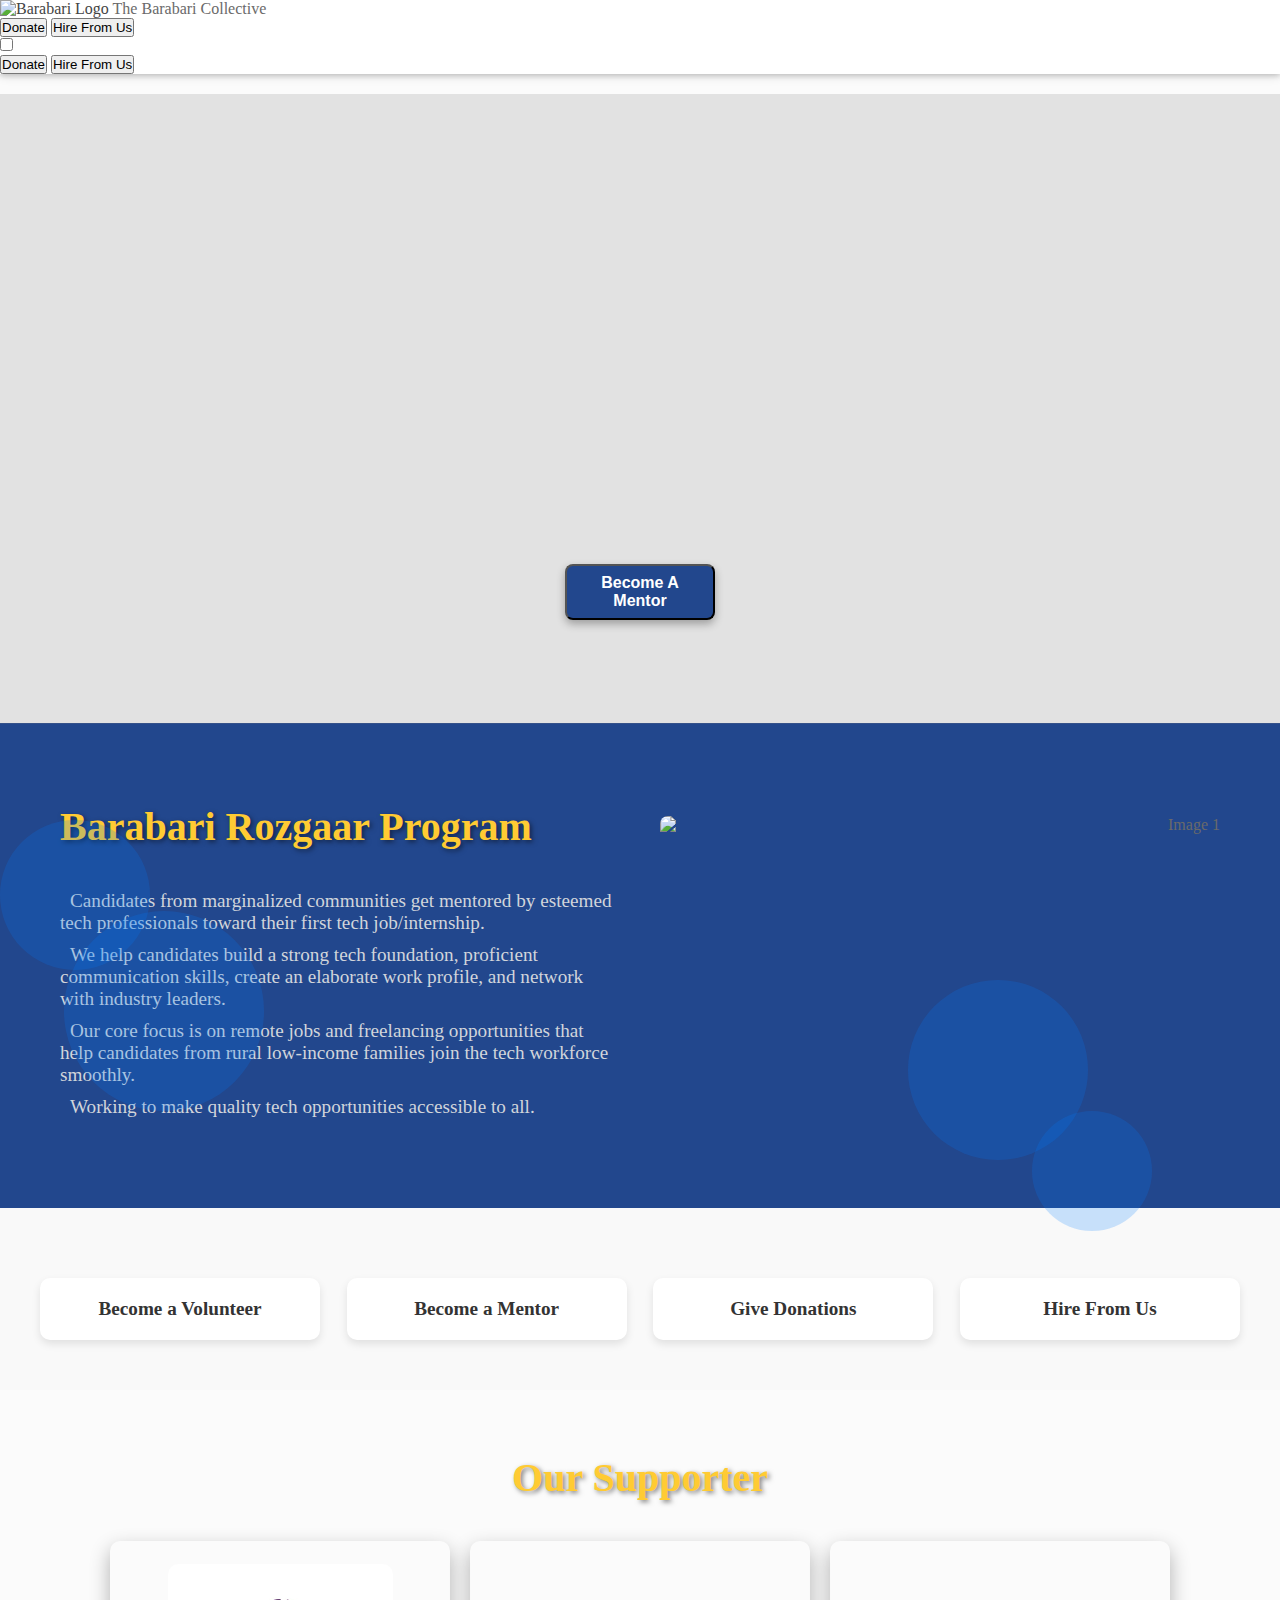
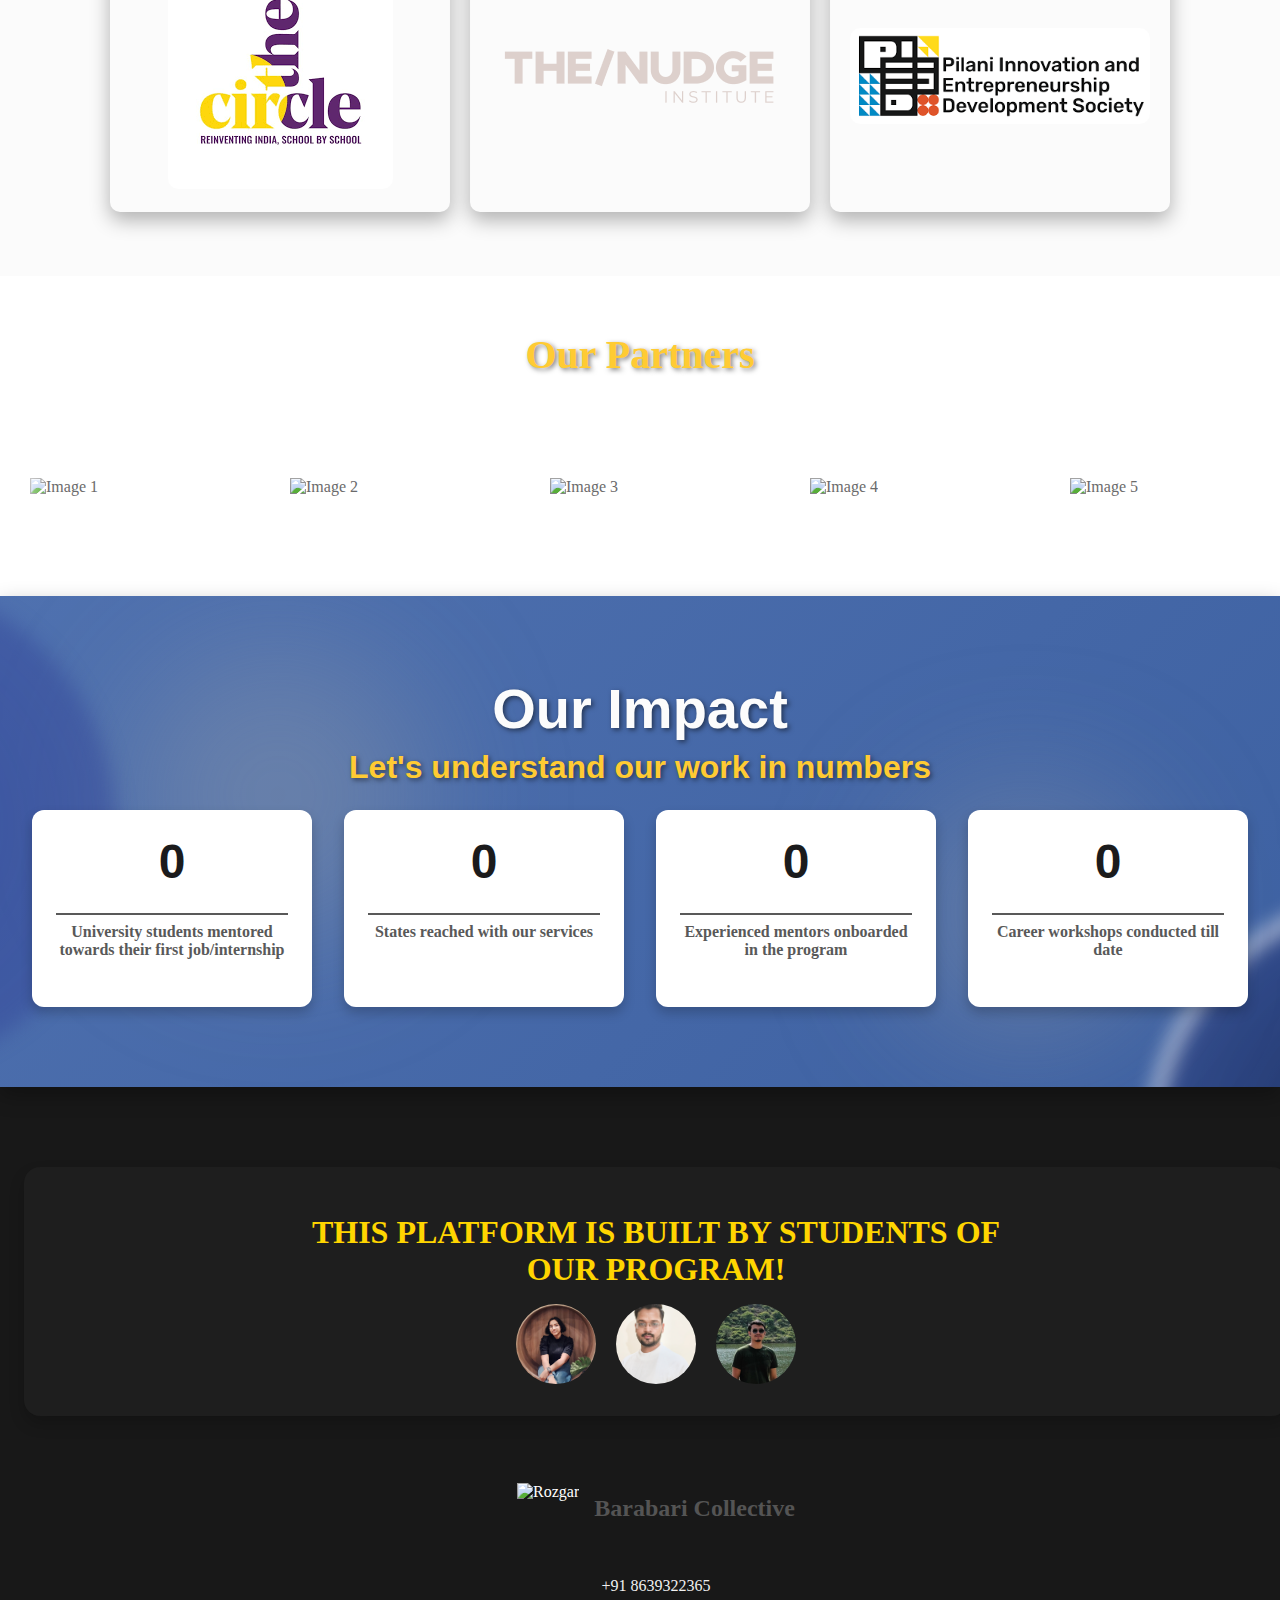
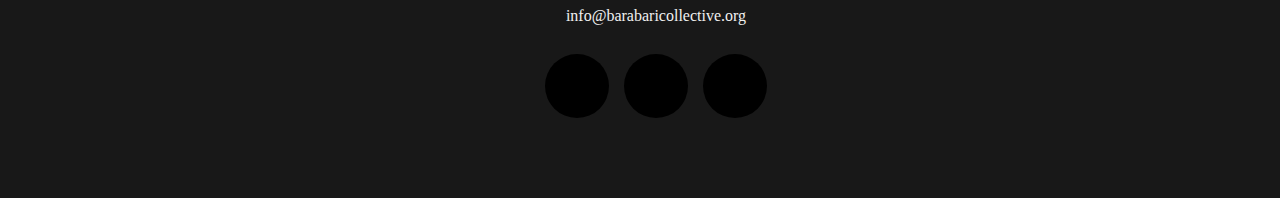
==== commit f309d3dd: "update" ====
--- a/index.html
+++ b/index.html
@@ -9,7 +9,6 @@
   <link href="https://fonts.googleapis.com/css2?family=Ubuntu:wght@400;500&display=swap" rel="stylesheet" />
   <link rel="stylesheet" href="https://cdnjs.cloudflare.com/ajax/libs/animate.css/4.0.0/animate.compat.css" />
   <link rel="shortcut icon" href="assets/images/fav.jpg" />
-  <link rel="stylesheet" href="assets/css/bootstrap.min.css" />
   <link rel="stylesheet" href="assets/css/all.min.css" />
   <link rel="stylesheet" href="assets/css/animate.css" />
   <link rel="stylesheet" href="assets/plugins/slider/css/owl.carousel.min.css" />
@@ -36,7 +35,7 @@
       <div class="flex gap-2 items-center">
         <a href="index.html"><img src="assets/images/barabari_logo.png"
             class="drop-shadow-lg w-[40px] h-[40px] cursor-pointer" alt="Barabari Logo" /></a>
-        <span class="font-bold hidden sm:block text-2xl drop-shadow-lg tracking-wider">Barabari Collective</span>
+        <span class="font-bold hidden sm:block text-2xl drop-shadow-lg tracking-wider">The Barabari Collective</span>
       </div>
       <div class="hidden md:flex gap-2">
         <!-- <a href="services.html"><button
@@ -44,11 +43,11 @@
             Join Us
           </button></a> -->
         <a href="https://forms.gle/WcF55jH3LvK93GTs9"><button
-            class="bg-[#324498] hover:bg-[#3cc88f] text-white border border-[#ccc] px-3 py-1 font-semibold focus:outline-none">
+            class="bg-[#324498] hover:bg-[#3cc88f] text-white border border-[#ccc] px-3 py-1 font-semibold focus:outline-none rounded-md">
             Donate
           </button></a>
         <a href="services.html"><button
-            class="bg-[#324498] hover:bg-[#3cc88f] text-white border border-[#ccc] px-3 py-1 font-semibold focus:outline-none">
+            class="bg-[#324498] hover:bg-[#3cc88f] text-white border border-[#ccc] px-3 py-1 font-semibold focus:outline-none rounded-md">
             Hire From Us
           </button></a>
       </div>
@@ -57,7 +56,7 @@
         <label for="menu-toggle">
           <div class="w-12 h-12 cursor-pointer flex flex-col items-center justify-center">
             <div
-              class="w-[50%] h-[3px] bg-black rounded-sm transition-all duration-300 origin-left translate-y-[0.6rem] peer-checked:rotate-[-45deg]">
+              class="w-[50%] h-[3px] bg-black rounded-sm transition-all duration-300 origin-left translate-y-[0.6rem] peer-checked:rotate-[-45deg] ">
             </div>
             <div
               class="w-[50%] h-[3px] bg-black rounded-md transition-all duration-300 origin-center peer-checked:hidden">
@@ -80,13 +79,13 @@
             <a href="https://forms.gle/WcF55jH3LvK93GTs9"
               class="peer-checked:animate__zoomInDown peer-checked:animate__delay-2s">
               <button
-                class="bg-[#324498] hover:bg-[#3cc88f] text-white border border-[#ccc] px-3 py-1 font-semibold focus:outline-none">
+                class="bg-[#324498] hover:bg-[#3cc88f] text-white border border-[#ccc] px-3 py-1 font-semibold focus:outline-none rounded-md">
                 Donate
               </button>
             </a>
             <a href="services.html" class="peer-checked:animate__zoomInDown peer-checked:animate__delay-2s">
               <button
-                class="bg-[#324498] hover:bg-[#3cc88f] text-white border border-[#ccc] px-3 py-1 font-semibold focus:outline-none">
+                class="bg-[#324498] hover:bg-[#3cc88f] text-white border border-[#ccc] px-3 py-1 font-semibold focus:outline-none rounded-md">
                 Hire From Us
               </button>
             </a>
@@ -412,12 +411,11 @@
 
   <!-- team Start -->
 
-  <section class="team-section">
+  <!-- <section class="team-section">
     <h2>Our Team</h2>
     <p>Meet the people who make the magic happen!</p>
     <div class="team-container">
 
-      <!-- Team Member 1 -->
       <div class="team-card">
         <div class="team-member">
           <div class="front">
@@ -439,7 +437,6 @@
         </div>
       </div>
 
-      <!-- Team Member 2 -->
       <div class="team-card">
         <div class="team-member">
           <div class="front">
@@ -461,7 +458,6 @@
         </div>
       </div>
 
-      <!-- Team Member 3 -->
       <div class="team-card">
         <div class="team-member">
           <div class="front">
@@ -483,7 +479,6 @@
         </div>
       </div>
 
-      <!-- Team Member 4 -->
       <div class="team-card">
         <div class="team-member">
           <div class="front">
@@ -506,25 +501,26 @@
       </div>
 
     </div>
-  </section>
+  </section> -->
 
   <!-- team End -->
 
   <!-- map Start  -->
 
-  <center>
-    <div class="map-container" style="position: relative;"> <!-- Added position: relative -->
-        <div id="indian-map" style="position: relative;">Just a Second!</div> <!-- Adjusted this -->
+  <!-- <center>
+    <div class="map-container" style="position: relative;"> 
+        <div id="indian-map" style="position: relative;">Just a Second!</div> 
         <div id="box"></div>
     </div>
-</center>
+</center> -->
+
   <!-- map End  -->
 
 
   <!-- flow-chart Start -->
 
   <!-- Image container -->
-  <div class="flow-card-container" id="image-section">
+  <!-- <div class="flow-card-container" id="image-section">
     <div class="flow-card flow-card-1">
         <img src="./assets/images/Untitled-5.png" alt="Image 1">
         <div class="flow-card-text flow-card-text-1">
@@ -560,11 +556,11 @@
             <p>This is the description for Image 5. It provides additional context or information.</p>
         </div>
     </div>
-</div>
+</div> -->
 
 <!-- flow-card start -->
 
-<section class="ani-flow-events">
+<!-- <section class="ani-flow-events">
     <div class="ani-flow-container">
         <div class="ani-flow-row">
             <div class="ani-flow-card-box">
@@ -614,7 +610,7 @@
             </div>
         </div>
     </div>
-</section>
+</section> -->
 
 <!-- flow card end -->
 
@@ -622,7 +618,7 @@
 
 
   <!-- testimonial-section start  -->
-  <div class="testimonial-section">
+  <!-- <div class="testimonial-section">
       <div class="one"></div>
       <div class="two"></div>
 
@@ -711,7 +707,7 @@
           </div>
         </div>
       </div>
-    </div>
+    </div> -->
   <!-- testimonial-section start  -->
 
 
--- a/assets/css/style.css
+++ b/assets/css/style.css
@@ -929,7 +929,7 @@
   display: flex;
   align-items: center;
   justify-content: center;
-  background: rgb(34, 71, 141);
+  background: rgb(34, 71, 141); /* Maintained the original background color */
   padding: 60px 20px;
 }
 
@@ -945,14 +945,7 @@
 .mv-text {
   flex: 1;
   padding: 20px;
-  opacity: 0;
-  transform: translateX(-50px);
-  transition: opacity 0.8s ease-in-out, transform 0.8s ease-in-out;
-}
-
-.mv-text.show {
-  opacity: 1;
-  transform: translateX(0);
+  opacity: 1; /* Ensure the text is visible by default */
 }
 
 .mv-text h1 {
@@ -967,27 +960,20 @@
   font-size: 1.2rem;
   font-weight: 500;
   margin: 10px 0;
-  color: #d1d5db;
-  /* Light gray text */
+  color: #d1d5db; /* Light gray text */
 }
 
 .mv-text p i {
-  color: #fbbf24;
-  /* Yellow icon color */
+  color: #fbbf24; /* Yellow icon color */
   margin-right: 10px;
 }
 
 .mv-img {
   flex: 1;
   padding: 20px;
-  opacity: 0;
-  transform: scale(0.8);
+  opacity: 1; /* Make images visible by default */
+  transform: scale(1); /* Default scale to normal */
   transition: opacity 0.8s ease-in-out, transform 0.8s ease-in-out;
-}
-
-.mv-img.show {
-  opacity: 1;
-  transform: scale(1);
 }
 
 .slider {
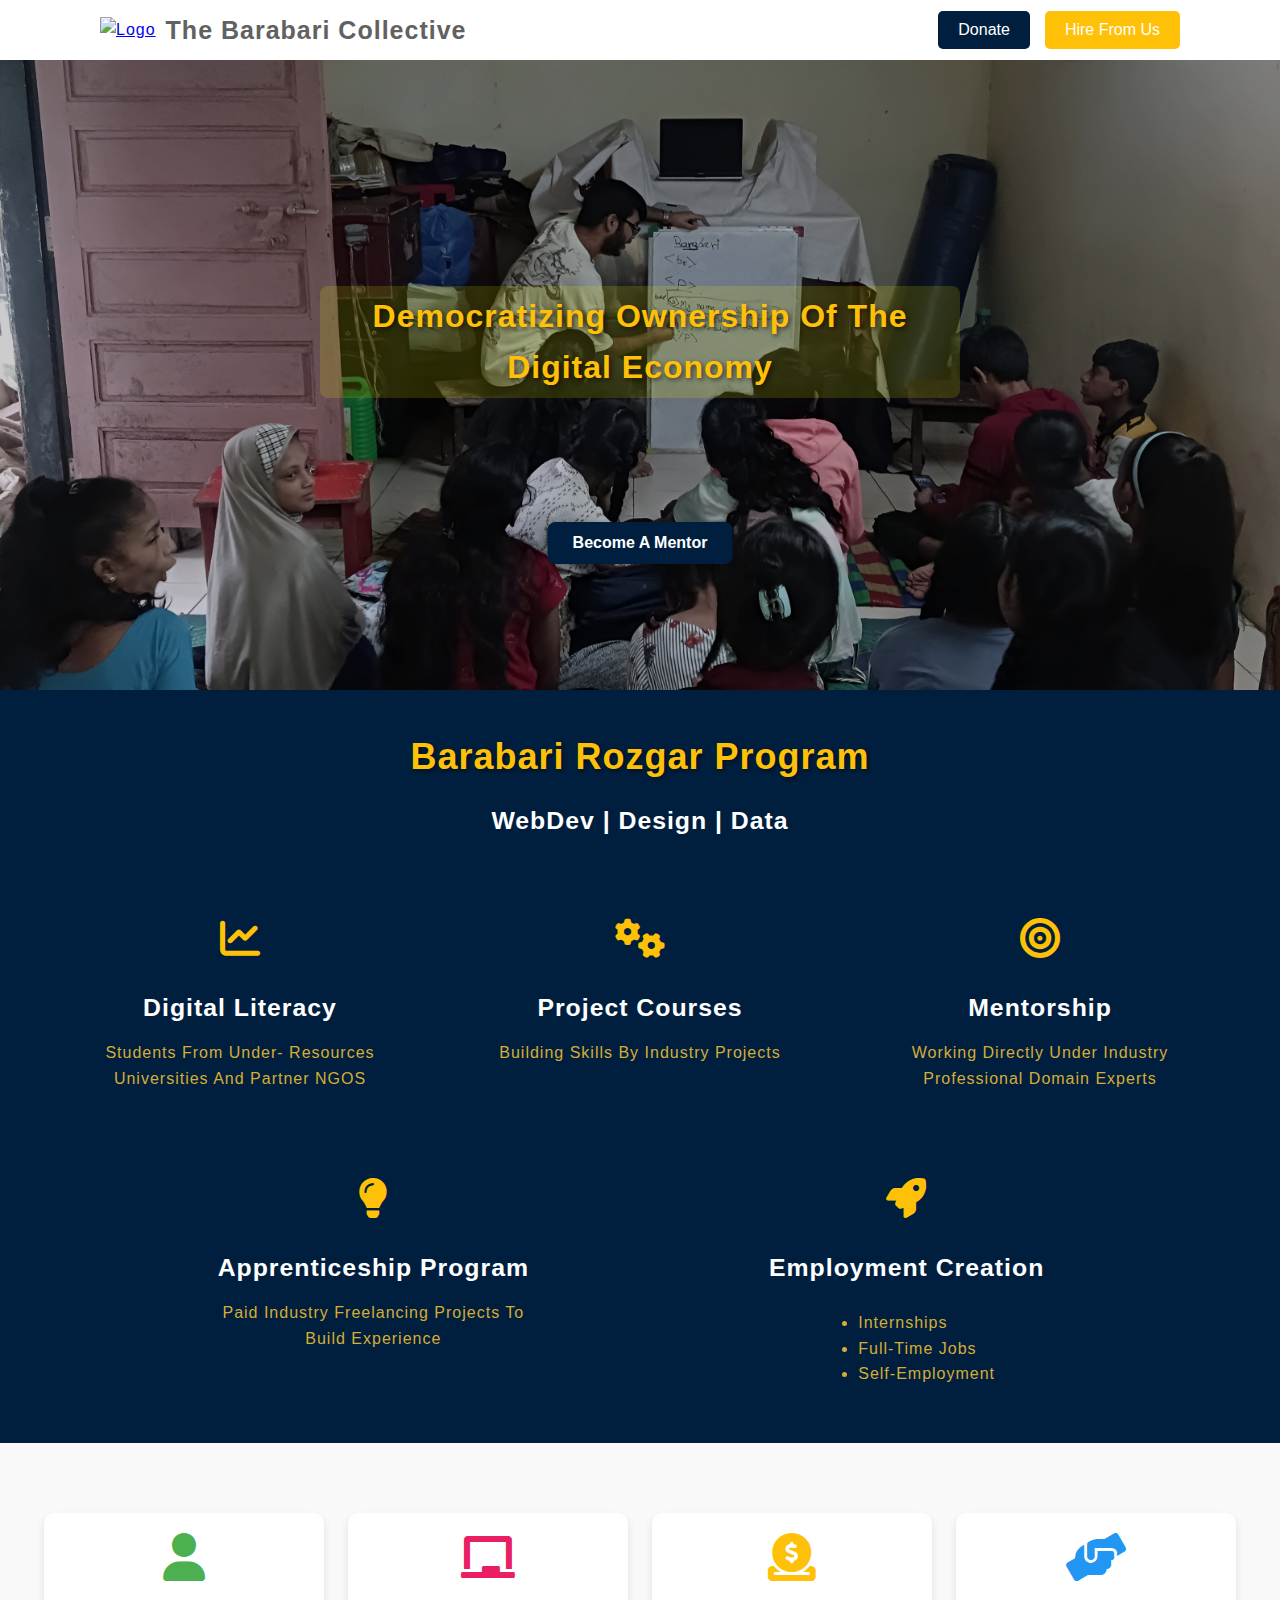
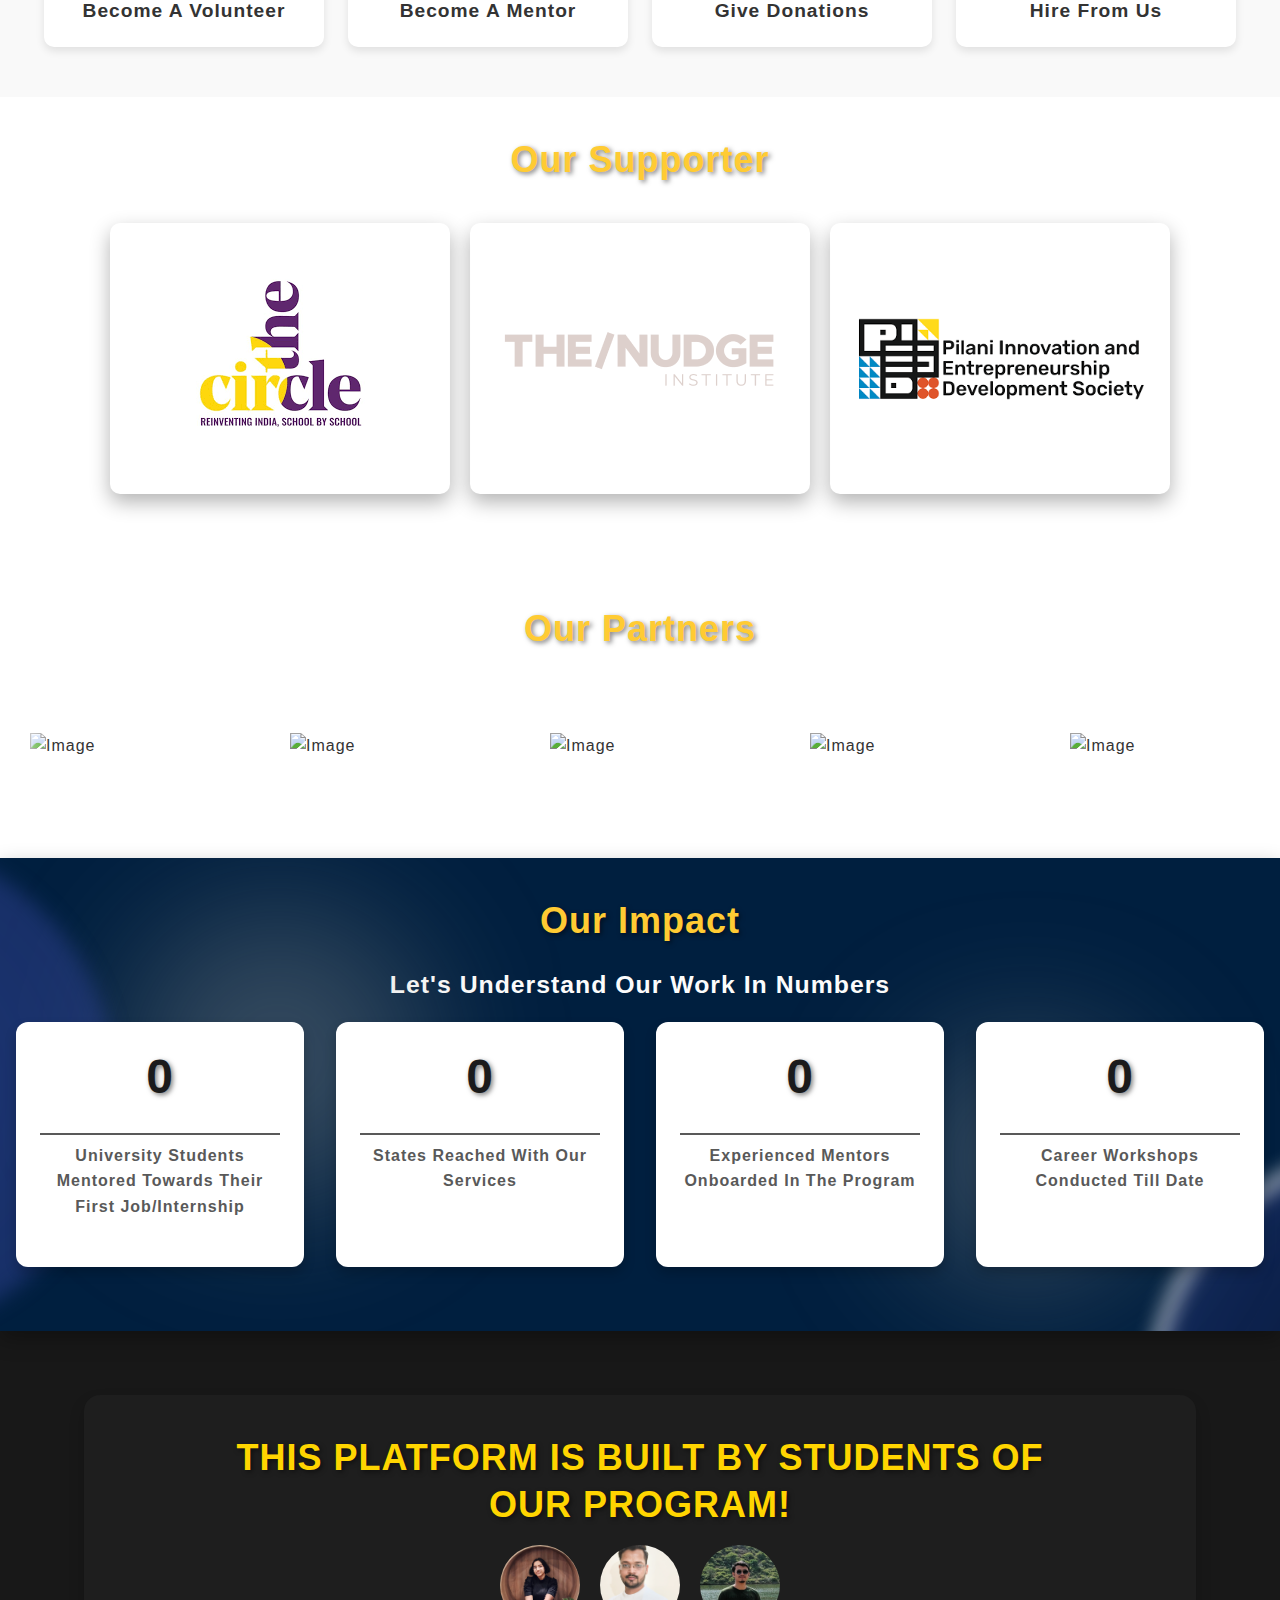
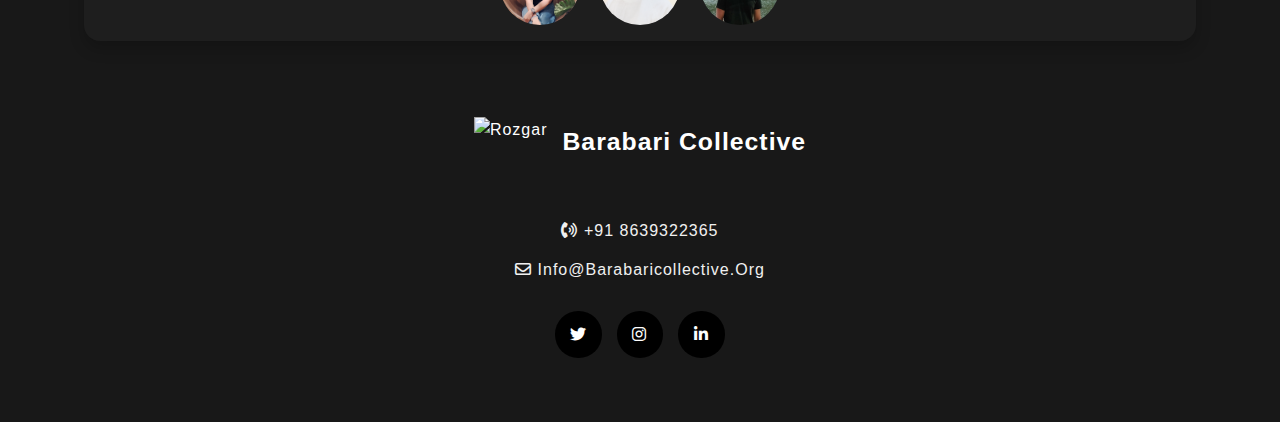
==== commit 409a7167: "new version of barabari" ====
--- a/index.html
+++ b/index.html
@@ -2,780 +2,386 @@
 <html lang="en">
 
 <head>
-  <meta charset="utf-8" />
-  <meta name="viewport" content="width=device-width, initial-scale=1, shrink-to-fit=no" />
-  <title>The Barabari Collective</title>
-  <link rel="shortcut icon" href="assets/images/fav.png" type="image/x-icon" />
-  <link href="https://fonts.googleapis.com/css2?family=Ubuntu:wght@400;500&display=swap" rel="stylesheet" />
-  <link rel="stylesheet" href="https://cdnjs.cloudflare.com/ajax/libs/animate.css/4.0.0/animate.compat.css" />
-  <link rel="shortcut icon" href="assets/images/fav.jpg" />
-  <link rel="stylesheet" href="assets/css/all.min.css" />
-  <link rel="stylesheet" href="assets/css/animate.css" />
-  <link rel="stylesheet" href="assets/plugins/slider/css/owl.carousel.min.css" />
-  <link rel="stylesheet" href="assets/plugins/slider/css/owl.theme.default.css" />
-  <link rel="stylesheet" href="https://cdnjs.cloudflare.com/ajax/libs/font-awesome/6.6.0/css/all.min.css"
-    integrity="sha512-Kc323vGBEqzTmouAECnVceyQqyqdsSiqLQISBL29aUW4U/M7pSPA/gEUZQqv1cwx4OnYxTxve5UMg5GT6L4JJg=="
-    crossorigin="anonymous" referrerpolicy="no-referrer" />
-
-  <!-- map cdn links  -->
-  <script type="text/javascript" src="https://cdn.fusioncharts.com/fusioncharts/latest/fusioncharts.js"></script>
-  <script type="text/javascript"
-    src="https://cdn.fusioncharts.com/fusioncharts/latest/maps/fusioncharts.india.js"></script>
-  <script type="text/javascript"
-    src="https://cdn.fusioncharts.com/fusioncharts/latest/themes/fusioncharts.theme.fusion.js"></script>
-
-
-  <link rel="stylesheet" type="text/css" href="assets/css/style.css" />
-  <script src="https://cdn.tailwindcss.com"></script>
+    <meta charset="UTF-8">
+    <meta name="viewport" content="width=device-width, initial-scale=1.0">
+    <title>The Barabari Collective</title>
+
+    <!-- CDN Start -->
+
+    <!-- FontAwesome CDN for icons -->
+    <link rel="stylesheet" href="https://cdnjs.cloudflare.com/ajax/libs/font-awesome/6.0.0-beta3/css/all.min.css">
+
+    <!-- CDN End -->
+
+    <!-- frameWork Start -->
+    <!-- frameWork End -->
+
+
+    <link rel="stylesheet" href="./assets/css/style.css">
+
+
+
 </head>
 
 <body>
-  <header class="z-50 fixed top-0 ">
-    <div class="h-[70px] border-b border-[#d3d7cea6] flex items-center px-8 md:px-12 lg:px-32 xl:px-48 justify-between">
-      <div class="flex gap-2 items-center">
-        <a href="index.html"><img src="assets/images/barabari_logo.png"
-            class="drop-shadow-lg w-[40px] h-[40px] cursor-pointer" alt="Barabari Logo" /></a>
-        <span class="font-bold hidden sm:block text-2xl drop-shadow-lg tracking-wider">The Barabari Collective</span>
-      </div>
-      <div class="hidden md:flex gap-2">
-        <!-- <a href="services.html"><button
-            class="bg-[#3cc88f] text-white border border-[#ccc] px-3 py-1 font-semibold focus:outline-none">
-            Join Us
-          </button></a> -->
-        <a href="https://forms.gle/WcF55jH3LvK93GTs9"><button
-            class="bg-[#324498] hover:bg-[#3cc88f] text-white border border-[#ccc] px-3 py-1 font-semibold focus:outline-none rounded-md">
-            Donate
-          </button></a>
-        <a href="services.html"><button
-            class="bg-[#324498] hover:bg-[#3cc88f] text-white border border-[#ccc] px-3 py-1 font-semibold focus:outline-none rounded-md">
-            Hire From Us
-          </button></a>
-      </div>
-      <div id="hamburger" class="block md:hidden animate__zoomInDown">
-        <input id="menu-toggle" class="hidden peer" type="checkbox" />
-        <label for="menu-toggle">
-          <div class="w-12 h-12 cursor-pointer flex flex-col items-center justify-center">
-            <div
-              class="w-[50%] h-[3px] bg-black rounded-sm transition-all duration-300 origin-left translate-y-[0.6rem] peer-checked:rotate-[-45deg] ">
-            </div>
-            <div
-              class="w-[50%] h-[3px] bg-black rounded-md transition-all duration-300 origin-center peer-checked:hidden">
-            </div>
-            <div
-              class="w-[50%] h-[3px] bg-black rounded-md transition-all duration-300 origin-left -translate-y-[0.6rem] peer-checked:rotate-[45deg]">
-            </div>
-          </div>
-        </label>
-
-        <!-- The sliding menu connected with the checkbox -->
-        <div
-          class="fixed top-[70px] right-0 w-full h-full bg-white shadow-lg transform translate-x-full peer-checked:translate-x-0 transition-transform duration-400 ease-in-out">
-          <div class="flex flex-col items-center justify-center h-full">
-            <!-- <a href="services.html" class="peer-checked:animate__zoomInDown peer-checked:animate__delay-2s">
-              <button class="bg-[#3cc88f] text-white border border-[#ccc] px-3 py-1 font-semibold focus:outline-none">
-                Join Us
-              </button>
-            </a> -->
-            <a href="https://forms.gle/WcF55jH3LvK93GTs9"
-              class="peer-checked:animate__zoomInDown peer-checked:animate__delay-2s">
-              <button
-                class="bg-[#324498] hover:bg-[#3cc88f] text-white border border-[#ccc] px-3 py-1 font-semibold focus:outline-none rounded-md">
-                Donate
-              </button>
-            </a>
-            <a href="services.html" class="peer-checked:animate__zoomInDown peer-checked:animate__delay-2s">
-              <button
-                class="bg-[#324498] hover:bg-[#3cc88f] text-white border border-[#ccc] px-3 py-1 font-semibold focus:outline-none rounded-md">
-                Hire From Us
-              </button>
-            </a>
-          </div>
-        </div>
-      </div>
-
-
+
+    <!------------- Navbar Start  -------------->
+
+    <nav class="navbar">
+        <!-- Logo and Company Name -->
+        <div class="logo">
+            <a href="file:///C:/Users/Lokesh/Downloads/Barabari/index.html"><img src="./assets/images/barabari_logo.png" alt="Logo"></a>
+            <span class="company-name"><a href="file:///C:/Users/Lokesh/Downloads/Barabari/index.html">The Barabari Collective</a></span>
+        </div>
+
+        <!-- Toggle button for small screens -->
+        <div class="navbar-toggle" id="navbarToggle" onclick="toggleMenu()">
+            <i class="fas fa-bars"></i> <!-- Hamburger icon -->
+        </div>
+
+        <!-- Navbar Buttons -->
+        <div class="navbar-buttons" id="navbarButtons">
+            <button class="button btn-login"><a href="https://forms.gle/WcF55jH3LvK93GTs9">Donate</a></button>
+            <button class="button btn-signup"><a href="services.html">Hire From Us</a></button>
+        </div>
+    </nav>
+
+    <!------------- Navbar End  -------------->
+
+    <!------------- Hero Section Start ---------->
+
+    <div class="slider-container" id="slider-container">
+        <!-- Overlay Element -->
+        <div class="image-overlay"></div>
+
+        <!-- Image Track -->
+        <div class="image-track" id="image-track"></div>
+
+        <!-- Slide Caption -->
+        <div class="slide-caption" id="slide-caption"></div>
+
+        <!-- Center Button -->
+        <div class="button-container">
+            <button class="center-btn">
+                <a
+                    href="https://docs.google.com/forms/d/e/1FAIpQLSegstDSVi8lFRdljM6PKb6Ee10MjGZr2EP8B2dDYrRW8tMNpg/viewform">
+                    Become A Mentor
+                </a>
+            </button>
+        </div>
     </div>
-  </header>
-
-  <!-- <header class="continer-fluid">
-    <div class="header-top">
-      <div class="container">
-        <div class="row col-det">
-          <div class="col-lg-6 d-none d-lg-block">
-            <ul class="ulleft">
-              <li>
-                <i class="far fa-envelope"></i>
-                info@barabaricollective.org
-                <span>|</span>
-              </li>
-              <li>
-                <i class="fas fa-phone-volume"></i>
-                +91 8639322365
-              </li>
-            </ul>
-          </div>
-          <div class="col-lg-3 col-md-6 folouws">
-            <ul class="ulright">
-              <li><small>Folow Us </small>:</li>
-              <li>
-                <a href="https://www.instagram.com/thebarabariproject/" target="_blank" rel="noopener noreferrer">
-                  <i class="fab fa-facebook-square"></i>
-                </a>
-              </li>
-              <li>
-                <a href="https://x.com/BarabariProject" target="_blank" rel="noopener noreferrer">
-                  <i class="fab fa-twitter-square"></i>
-                </a>
-              </li>
-              <li>
-                <a href="https://www.instagram.com/thebarabariproject/" target="_blank" rel="noopener noreferrer">
-                  <i class="fab fa-instagram"></i>
-                </a>
-              </li>
-              <li>
-                <a href="https://www.linkedin.com/company/the-barabari-collective/" target="_blank"
-                  rel="noopener noreferrer">
-                  <i class="fab fa-linkedin"></i>
-                </a>
-              </li>
-            </ul>
-          </div>
-          <div class="col-lg-3 d-none d-md-block col-md-6 btn-bhed">
-            <a href="https://forms.gle/cV9LABtpPc4xkUNg7">
-              <button class="btn btn-sm btn-success">Join Us</button>
-            </a>
-            <a href="https://forms.gle/mcW4PUUEUyXXJymU9">
-              <button class="btn btn-sm btn-default">Donate</button>
-            </a>
+
+    <!------------- Hero Section End ---------->
+
+    <!------------- Funnel Animation Start ------------>
+
+    <section class="funnel">
+        <h1>Barabari Rozgar Program</h1>
+        <h2 class="main-heading2">WebDev | Design | Data</h2>
+
+        <div class="funnel-funnel-cards">
+            <!-- Card 1 -->
+            <div class="funnel-card">
+                <div class="funnel-icon">
+                    <i class="fas fa-chart-line"></i>
+                </div>
+                <h2>Digital Literacy</h2>
+                <p>Students from under- resources universities and partner NGOS</p>
+            </div>
+
+            <!-- Card 2 -->
+            <div class="funnel-card">
+                <div class="funnel-icon">
+                    <i class="fas fa-cogs"></i>
+                </div>
+                <h2>Project Courses</h2>
+                <p>Building skills by industry projects</p>
+            </div>
+
+            <!-- Card 3 -->
+            <div class="funnel-card">
+                <div class="funnel-icon">
+                    <i class="fas fa-bullseye"></i>
+                </div>
+                <h2>Mentorship</h2>
+                <p>Working directly under industry professional domain experts</p>
+            </div>
+
+            <!-- Card 4 -->
+            <div class="funnel-card">
+                <div class="funnel-icon">
+                    <i class="fas fa-lightbulb"></i>
+                </div>
+                <h2>Apprenticeship Program</h2>
+                <p>Paid industry freelancing projects to build experience</p>
+            </div>
+
+            <!-- Card 5 -->
+            <div class="funnel-card">
+                <div class="funnel-icon">
+                    <i class="fas fa-rocket"></i>
+                </div>
+                <h2>Employment Creation</h2>
+                <div class="funnel-list">
+                    <ul>
+                        <li>Internships</li>
+                        <li>Full-Time Jobs</li>
+                        <li>Self-Employment</li>
+                    </ul>
+                </div>
+            </div>
+        </div>
+    </section>
+
+    <!------------- Funnel Animation End ------------>
+
+    <!------------- Join Us Starts ------------>
+
+    <div class="join-us">
+        <div class="join-container">
+            <div class="join-row">
+                <div class="join-column">
+                    <a href="https://forms.gle/7bn7XQfz3PzmRCae8">
+                        <div class="join-qcard">
+                            <i class="fas fa-user volunteer-icon"></i>
+                            <p>Become a Volunteer</p>
+                        </div>
+                    </a>
+                </div>
+                <div class="join-column">
+                    <a href="https://forms.gle/KGMW8KVSeTxM3pPs7">
+                        <div class="join-qcard">
+                            <i class="fas fa-chalkboard mentor-icon"></i>
+                            <p>Become a Mentor</p>
+                        </div>
+                    </a>
+                </div>
+                <div class="join-column">
+                    <a href="https://forms.gle/WcF55jH3LvK93GTs9">
+                        <div class="join-qcard">
+                            <i class="fas fa-donate donate-icon"></i>
+                            <p>Give Donations</p>
+                        </div>
+                    </a>
+                </div>
+                <div class="join-column">
+                    <a href="services.html">
+                        <div class="join-qcard">
+                            <i class="fas fa-hands-helping hire-icon"></i>
+                            <p>Hire From Us</p>
+                        </div>
+                    </a>
+                </div>
+            </div>
+        </div>
+    </div>
+
+    <!------------- Join Us End ------------>
+
+    <!------------- Our Supported Start ------------>
+
+    <section class="Supportive">
+        <h1>Our Supporter</h1>
+        <div class="Supportive-card-container">
+            <div class="Supportive-card">
+                <img src="./assets/images/the circle.png" alt="Technology 1">
+            </div>
+            <div class="Supportive-card">
+                <img src="./assets/images/the nudge.png" alt="Technology 2">
+            </div>
+            <div class="Supportive-card">
+                <img src="./assets/images/pilani.png" alt="Technology 3">
+            </div>
+        </div>
+    </section>
+
+    <!------------- Our Supported End ------------>
+
+    <!------------- Our-partners Section Start ------------>
+
+  <section class="our-partners-section">
+    <h1 class="partners-heading">Our Partners</h1>
+    <div class="our-partners">
+      <div class="our-partners-slide">
+        <!-- Card 1 -->
+        <div class="our-partners-card">
+          <div class="card-image">
+            <img src="./assets/images/collaborators/gsc_navi_mumbai.png" alt="Image 1" />
+          </div>
+        </div>
+  
+        <!-- Card 2 -->
+        <div class="our-partners-card">
+          <div class="card-image">
+            <img src="./assets/images/collaborators/kriti.png" alt="Image 2" />
+          </div>
+        </div>
+  
+        <!-- Card 3 -->
+        <div class="our-partners-card">
+          <div class="card-image">
+            <img src="./assets/images/collaborators/medha.jpeg" alt="Image 3" />
+          </div>
+        </div>
+  
+        <!-- Card 4 -->
+        <div class="our-partners-card">
+          <div class="card-image">
+            <img src="./assets/images/collaborators/ohoq.png" alt="Image 4" />
+          </div>
+        </div>
+  
+        <!-- Card 5 -->
+        <div class="our-partners-card">
+          <div class="card-image">
+            <img src="./assets/images/collaborators/raksha.png" alt="Image 5" />
+          </div>
+        </div>
+  
+        <!-- Card 6 -->
+        <div class="our-partners-card">
+          <div class="card-image">
+            <img src="./assets/images/collaborators/saksharta_foundation.png" alt="Image 6" />
+          </div>
+        </div>
+  
+        <!-- Card 7 -->
+        <div class="our-partners-card">
+          <div class="card-image">
+            <img src="./assets/images/collaborators/sampoorshiksha.jpeg" alt="Image 7" />
           </div>
         </div>
       </div>
     </div>
-    <div id="menu-jk" class="header-bottom">
-      <div class="container">
-        <div class="row nav-row">
-          <div style="display: flex; align-items: center;" class="col-lg-3 col-md-12 logo">
-            <a href="index.html">
-              <img src="assets/images/barabari_logo.png" class="ngoLogo" alt="" />
-              <a data-toggle="collapse" data-target="#menu" href="#menu"><i
-                  class="fas d-block d-lg-none small-menu fa-bars"></i></a>
-            </a>
-          </div>
-          <div id="menu" class="col-lg-9 col-md-12 d-none d-lg-block nav-col">
-            <ul class="navbad">
-              
-              <li class="nav-item">
-                <a class="nav-link" href="services.html">Hire From Us</a>
-              </li>
-
-             
-            </ul>
-          </div>
-        </div>
+  </section>
+  
+    <!------------- Our-partners Section End ------------>
+
+    <!------------- Metrics Section Start ------------>
+
+    <!-- Our Impact Section Starts Here -->
+    <div class="our-impact">
+        <div class="one"></div>
+        <div class="two"></div>
+
+        <h1>Our Impact</h1>
+        <h2>Let's understand our work in numbers</h2>
+
+        <div class="numbers">
+            <div class="number" data-target="80">
+                <div class="mini-one"></div>
+                <div class="mini-two"></div>
+                <div class="mini-three"></div>
+                <div class="mini-four"></div>
+                <h1>0</h1>
+                <blockquote>
+                    <hr>
+                    <p>University students mentored towards their first job/internship</p>
+                </blockquote>
+            </div>
+            <div class="number" data-target="4">
+                <div class="mini-one"></div>
+                <div class="mini-two"></div>
+                <div class="mini-three"></div>
+                <div class="mini-four"></div>
+                <h1>0</h1>
+                <blockquote>
+                    <hr>
+                    <p>States reached with our services</p>
+                </blockquote>
+            </div>
+            <div class="number" data-target="75">
+                <div class="mini-one"></div>
+                <div class="mini-two"></div>
+                <div class="mini-three"></div>
+                <div class="mini-four"></div>
+                <h1>0</h1>
+                <blockquote>
+                    <hr>
+                    <p>Experienced mentors onboarded in the program</p>
+                </blockquote>
+            </div>
+            <div class="number" data-target="98">
+                <div class="mini-one"></div>
+                <div class="mini-two"></div>
+                <div class="mini-three"></div>
+                <div class="mini-four"></div>
+                <h1>0</h1>
+                <blockquote>
+                    <hr>
+                    <p>Career workshops conducted till date</p>
+                </blockquote>
+            </div>
+        </div>
+    </div>
+
+    <!------------- Metrics Section End ------------>
+
+    <!------------- Footer section Start ------------>
+
+    <footer>
+      <div class="footer">
+          <div class="credits">
+              <h1>This platform is built by students of <br />our program!</h1>
+              <div class="developerImageContainer">
+                  <a title="Trisha Das" href="https://www.linkedin.com/in/trisha-das1308/" target="_blank"
+                      class="developer trisha">
+                      <img src="./assets/images/trisha.jpg" alt="Trisha" />
+                  </a>
+                  <a title="Mayank Gupta" href="https://www.linkedin.com/in/mayank-gupta-752328173/" target="_blank"
+                      class="developer mayank">
+                      <img src="./assets/images/mayank.jpg" alt="Mayank" />
+                  </a>
+                  <a title="Anchit Julaniya" href="https://www.linkedin.com/in/anchit-julaniya-b13632175/"
+                      target="_blank" class="developer anchit">
+                      <img src="./assets/images/anchit.jpg" alt="Anchit" />
+                  </a>
+              </div>
+          </div>
+
+          <!-- Contact Information Section -->
+          <div class="information">
+              <div class="pagesContainer">
+                  <div class="footer-logo">
+                      <img src="./assets/images/barabari_logo.png" alt="Rozgar" />
+                      <h2 class="text-xl font-extrabold text-[#f9f9f9]">Barabari Collective</h2>
+                  </div>
+                  <ul class="contact-info">
+                      <li>
+                          <a href="tel:+918639322365">
+                              <i class="fas fa-phone-volume"></i> +91 8639322365
+                          </a>
+                      </li>
+                      <li>
+                          <a href="mailto:info@barabaricollective.org">
+                              <i class="far fa-envelope"></i> info@barabaricollective.org
+                          </a>
+                      </li>
+                  </ul>
+                  <div class="social-media">
+                      <a href="https://x.com/BarabariProject" target="_blank">
+                          <i class="fab fa-twitter"></i>
+                      </a>
+                      <a href="https://www.instagram.com/thebarabariproject/" target="_blank">
+                          <i class="fab fa-instagram"></i>
+                      </a>
+                      <a href="https://www.linkedin.com/company/the-barabari-collective/" target="_blank">
+                          <i class="fab fa-linkedin-in"></i>
+                      </a>
+                  </div>
+              </div>
+          </div>
       </div>
-    </div>
-  </header> -->
-
-  <!-- ******************** Slider Start ******************* -->
-
-  <div class="slider-container" id="slider-container">
-    <div class="color-cover"></div>
-    <!-- <div class="btn-prev" onclick="handlePrev()">&lt;</div> -->
-    <div class="image-track" id="image-track"></div>
-    <!-- <div class="btn-next" onclick="handleNext()">&gt;</div> -->
-    <div class="slide-caption" id="slide-caption"></div>
-
-    <!-- New Center Buttons -->
-    <div class="button-container">
-      <button class="center-btn" id="btn1"><a href="https://docs.google.com/forms/d/e/1FAIpQLSegstDSVi8lFRdljM6PKb6Ee10MjGZr2EP8B2dDYrRW8tMNpg/viewform">Become A Mentor</a></button>
-    </div>
-  </div>
-
-  <!-- ******************** Slider End ******************* -->
-
-
-  <!-- ################# Mission Vision Start Here #######################--->
-
-
-  <section class="mission-vision">
-    <!-- Floating shapes -->
-    <div class="shape shape1"></div>
-    <div class="shape shape2"></div>
-    <div class="shape shape3"></div>
-    <div class="shape shape4"></div>
-
-    <div class="mission-vision-container">
-        <div class="mv-text left">
-            <h1>Barabari Rozgaar Program</h1>
-            <p><i class="fa-solid fa-caret-right"></i> Candidates from marginalized communities get mentored by esteemed tech professionals toward their first tech job/internship.</p>
-            <p><i class="fa-solid fa-caret-right"></i> We help candidates build a strong tech foundation, proficient communication skills, create an elaborate work profile, and network with industry leaders.</p>
-            <p><i class="fa-solid fa-caret-right"></i> Our core focus is on remote jobs and freelancing opportunities that help candidates from rural low-income families join the tech workforce smoothly.</p>
-            <p><i class="fa-solid fa-caret-right"></i> Working to make quality tech opportunities accessible to all.</p>
-        </div>
-        <div class="mv-img right">
-            <div class="slider">
-                <img src="./assets/images/online_class_1.png" alt="Image 1" class="active">
-                <img src="./assets/images/online_class_11.jpeg" alt="Image 2">
-                <img src="./assets/images/onsite_class_10.jpeg" alt="Image 3">
-            </div>
-        </div>
-    </div>
-</section>
-
-  <!-- ################# Mission Vision End Here #######################--->
-
-  <!--  ************************* About Us Starts Here ************************** -->
-
-  <div class="about-us">
-    <div class="about-container">
-      <div class="about-row">
-        <div class="about-column">
-          <a href="https://forms.gle/7bn7XQfz3PzmRCae8">
-            <div class="about-qcard">
-              <i class="fas fa-user volunteer-icon"></i>
-              <p>Become a Volunteer</p>
-            </div>
-          </a>
-        </div>
-        <div class="about-column">
-          <a href="https://forms.gle/KGMW8KVSeTxM3pPs7">
-            <div class="about-qcard">
-              <i class="fas fa-chalkboard mentor-icon"></i>
-              <p>Become a Mentor</p>
-            </div>
-          </a>
-        </div>
-        <div class="about-column">
-          <a href="https://forms.gle/WcF55jH3LvK93GTs9">
-            <div class="about-qcard">
-              <i class="fas fa-donate donate-icon"></i>
-              <p>Give Donations</p>
-            </div>
-          </a>
-        </div>
-        <div class="about-column">
-          <a href="services.html">
-            <div class="about-qcard">
-              <i class="fas fa-hands-helping hire-icon"></i>
-              <p>Hire From Us</p>
-            </div>
-          </a>
-        </div>
-      </div>
-    </div>
-  </div>
-
-  <!--  ************************* About Us End Here ************************** -->
-
-  <!-- ################# Our Supported Start #######################--->
-
-  <section class="Supportive">
-    <h1>Our Supporter</h1>
-    <div class="Supportive-card-container">
-        <div class="Supportive-card">
-            <img src="./assets/images/the circle.png" alt="Technology 1">
-        </div>
-        <div class="Supportive-card">
-            <img src="./assets/images/the nudge.png" alt="Technology 2">
-        </div>
-        <div class="Supportive-card">
-            <img src="./assets/images/pilani.png" alt="Technology 3">
-        </div>
-    </div>
-</section>
-
-  <!-- ################# Our Supported End #######################--->
-
-
-
-  <!-- ################# Events Start Here#######################--->
-
-  <!-- ################# Our-partners Section Start #######################--->
-
-  <section class="our-partners-section">
-  <h2 class="partners-heading">Our Partners</h2>
-  <div class="our-partners">
-    <div class="our-partners-slide">
-      <!-- Card 1 -->
-      <div class="our-partners-card">
-        <div class="card-image">
-          <img src="./assets/images/collaborators/gsc_navi_mumbai.png" alt="Image 1" />
-        </div>
-      </div>
-
-      <!-- Card 2 -->
-      <div class="our-partners-card">
-        <div class="card-image">
-          <img src="./assets/images/collaborators/kriti.png" alt="Image 2" />
-        </div>
-      </div>
-
-      <!-- Card 3 -->
-      <div class="our-partners-card">
-        <div class="card-image">
-          <img src="./assets/images/collaborators/medha.jpeg" alt="Image 3" />
-        </div>
-      </div>
-
-      <!-- Card 4 -->
-      <div class="our-partners-card">
-        <div class="card-image">
-          <img src="./assets/images/collaborators/ohoq.png" alt="Image 4" />
-        </div>
-      </div>
-
-      <!-- Card 5 -->
-      <div class="our-partners-card">
-        <div class="card-image">
-          <img src="./assets/images/collaborators/raksha.png" alt="Image 5" />
-        </div>
-      </div>
-
-      <!-- Card 6 -->
-      <div class="our-partners-card">
-        <div class="card-image">
-          <img src="./assets/images/collaborators/saksharta_foundation.png" alt="Image 6" />
-        </div>
-      </div>
-
-      <!-- Card 7 -->
-      <div class="our-partners-card">
-        <div class="card-image">
-          <img src="./assets/images/collaborators/sampoorshiksha.jpeg" alt="Image 7" />
-        </div>
-      </div>
-    </div>
-  </div>
-</section>
-
-
-  <!-- ################# Our-partners Section Start #######################--->
-
-  <!-- ################# Charity Number Start #######################--->
-
-  <!-- Our Impact Section Starts Here -->
-  <div class="our-impact">
-    <div class="one"></div>
-    <div class="two"></div>
-
-    <h1 id="our-impact">Our Impact <br> <span>Let's understand our work in numbers</span></h1>
-    <div class="numbers">
-      <div class="number" data-target="80">
-        <div class="mini-one"></div>
-        <div class="mini-two"></div>
-        <div class="mini-three"></div>
-        <div class="mini-four"></div>
-        <h1>0</h1>
-        <blockquote>
-          <hr>
-          <p>University students mentored towards their first job/internship</p>
-        </blockquote>
-      </div>
-      <div class="number" data-target="4">
-        <div class="mini-one"></div>
-        <div class="mini-two"></div>
-        <div class="mini-three"></div>
-        <div class="mini-four"></div>
-        <h1>0</h1>
-        <blockquote>
-          <hr>
-          <p>States reached with our services</p>
-        </blockquote>
-      </div>
-      <div class="number" data-target="75">
-        <div class="mini-one"></div>
-        <div class="mini-two"></div>
-        <div class="mini-three"></div>
-        <div class="mini-four"></div>
-        <h1>0</h1>
-        <blockquote>
-          <hr>
-          <p>Experienced mentors onboarded in the program</p>
-        </blockquote>
-      </div>
-      <div class="number" data-target="98">
-        <div class="mini-one"></div>
-        <div class="mini-two"></div>
-        <div class="mini-three"></div>
-        <div class="mini-four"></div>
-        <h1>0</h1>
-        <blockquote>
-          <hr>
-          <p>Career workshops conducted till date</p>
-        </blockquote>
-      </div>
-    </div>
-  </div>
-  <!-- ################# Charity Number End #######################--->
-  
-
-  <!-- team Start -->
-
-  <!-- <section class="team-section">
-    <h2>Our Team</h2>
-    <p>Meet the people who make the magic happen!</p>
-    <div class="team-container">
-
-      <div class="team-card">
-        <div class="team-member">
-          <div class="front">
-            <div class="team-shape team-shape1"></div>
-            <div class="team-shape team-shape2"></div>
-            <div class="team-shape team-shape3"></div>
-            <img src="https://randomuser.me/api/portraits/men/32.jpg" alt="Barabari">
-            <h3>Barabari</h3>
-            <p>Lead Designer</p>
-          </div>
-          <div class="back">
-            <h4>Barabari</h4>
-            <p>Specializing in crafting beautiful and functional designs for over 10 years.</p>
-            <div class="social-icons">
-              <a href="#"><i class="fab fa-linkedin-in"></i></a>
-              <a href="#"><i class="fab fa-twitter"></i></a>
-            </div>
-          </div>
-        </div>
-      </div>
-
-      <div class="team-card">
-        <div class="team-member">
-          <div class="front">
-            <div class="team-shape team-shape1"></div>
-            <div class="team-shape team-shape2"></div>
-            <div class="team-shape team-shape3"></div>
-            <img src="https://randomuser.me/api/portraits/women/44.jpg" alt="Barabari">
-            <h3>Barabari</h3>
-            <p>Project Manager</p>
-          </div>
-          <div class="back">
-            <h4>Barabari</h4>
-            <p>Ensuring everything runs smoothly, on time, and within budget.</p>
-            <div class="social-icons">
-              <a href="#"><i class="fab fa-linkedin-in"></i></a>
-              <a href="#"><i class="fab fa-twitter"></i></a>
-            </div>
-          </div>
-        </div>
-      </div>
-
-      <div class="team-card">
-        <div class="team-member">
-          <div class="front">
-            <div class="team-shape team-shape1"></div>
-            <div class="team-shape team-shape2"></div>
-            <div class="team-shape team-shape3"></div>
-            <img src="https://randomuser.me/api/portraits/men/54.jpg" alt="Barabari">
-            <h3>Barabari</h3>
-            <p>Senior Developer</p>
-          </div>
-          <div class="back">
-            <h4>Barabari</h4>
-            <p>Bringing creative ideas to life with cutting-edge code and solutions.</p>
-            <div class="social-icons">
-              <a href="#"><i class="fab fa-linkedin-in"></i></a>
-              <a href="#"><i class="fab fa-twitter"></i></a>
-            </div>
-          </div>
-        </div>
-      </div>
-
-      <div class="team-card">
-        <div class="team-member">
-          <div class="front">
-            <div class="team-shape team-shape1"></div>
-            <div class="team-shape team-shape2"></div>
-            <div class="team-shape team-shape3"></div>
-            <img src="https://randomuser.me/api/portraits/women/12.jpg" alt="Barabari">
-            <h3>Barabari</h3>
-            <p>UI/UX Designer</p>
-          </div>
-          <div class="back">
-            <h4>Barabari</h4>
-            <p>Designing intuitive interfaces and exceptional user experiences.</p>
-            <div class="social-icons">
-              <a href="#"><i class="fab fa-linkedin-in"></i></a>
-              <a href="#"><i class="fab fa-twitter"></i></a>
-            </div>
-          </div>
-        </div>
-      </div>
-
-    </div>
-  </section> -->
-
-  <!-- team End -->
-
-  <!-- map Start  -->
-
-  <!-- <center>
-    <div class="map-container" style="position: relative;"> 
-        <div id="indian-map" style="position: relative;">Just a Second!</div> 
-        <div id="box"></div>
-    </div>
-</center> -->
-
-  <!-- map End  -->
-
-
-  <!-- flow-chart Start -->
-
-  <!-- Image container -->
-  <!-- <div class="flow-card-container" id="image-section">
-    <div class="flow-card flow-card-1">
-        <img src="./assets/images/Untitled-5.png" alt="Image 1">
-        <div class="flow-card-text flow-card-text-1">
-            <h3>Image Title 1</h3>
-            <p>This is the description for Image 1. It provides additional context or information.</p>
-        </div>
-    </div>
-    <div class="flow-card flow-card-2">
-        <img src="./assets/images/Untitled-4.png" alt="Image 2">
-        <div class="flow-card-text flow-card-text-2">
-            <h3>Image Title 2</h3>
-            <p>This is the description for Image 2. It provides additional context or information.</p>
-        </div>
-    </div>
-    <div class="flow-card flow-card-3">
-        <img src="./assets/images/Untitled-3.png" alt="Image 3">
-        <div class="flow-card-text flow-card-text-3">
-            <h3>Image Title 3</h3>
-            <p>This is the description for Image 3. It provides additional context or information.</p>
-        </div>
-    </div>
-    <div class="flow-card flow-card-4">
-        <img src="./assets/images/Untitled-2.png" alt="Image 4">
-        <div class="flow-card-text flow-card-text-4">
-            <h3>Image Title 4</h3>
-            <p>This is the description for Image 4. It provides additional context or information.</p>
-        </div>
-    </div>
-    <div class="flow-card flow-card-5">
-        <img src="./assets/images/Untitled-1.png" alt="Image 5">
-        <div class="flow-card-text flow-card-text-5">
-            <h3>Image Title 5</h3>
-            <p>This is the description for Image 5. It provides additional context or information.</p>
-        </div>
-    </div>
-</div> -->
-
-<!-- flow-card start -->
-
-<!-- <section class="ani-flow-events">
-    <div class="ani-flow-container">
-        <div class="ani-flow-row">
-            <div class="ani-flow-card-box">
-                <div class="ani-flow-card ani-flow-card-one">
-                    <div class="ani-icon-container">
-                        <i class="fa-solid fa-magnet"></i>
-                    </div>
-                    <h4>GSC Navi Mumbai</h4>
-                    <p>Building strong community ties through education.</p>
-                </div>
-            </div>
-            <div class="ani-flow-card-box">
-                <div class="ani-flow-card ani-flow-card-two">
-                    <div class="ani-icon-container">
-                        <i class="fa-solid fa-chart-simple"></i>
-                    </div>
-                    <h4>OHOQ Foundation</h4>
-                    <p>Empowering lives through social initiatives.</p>
-                </div>
-            </div>
-            <div class="ani-flow-card-box">
-                <div class="ani-flow-card ani-flow-card-three">
-                    <div class="ani-icon-container">
-                        <i class="fa-solid fa-user-plus"></i>
-                    </div>
-                    <h4>Saksharta Foundation</h4>
-                    <p>Promoting literacy and education for all.</p>
-                </div>
-            </div>
-            <div class="ani-flow-card-box">
-                <div class="ani-flow-card ani-flow-card-four">
-                    <div class="ani-icon-container">
-                        <i class="fas fa-book-open"></i>
-                    </div>
-                    <h4>Saampoorna Shikhsha</h4>
-                    <p>Comprehensive educational programs for youth.</p>
-                </div>
-            </div>
-            <div class="ani-flow-card-box">
-                <div class="ani-flow-card ani-flow-card-five">
-                    <div class="ani-icon-container">
-                        <i class="fas fa-users"></i>
-                    </div>
-                    <h4>Kriti Social Works</h4>
-                    <p>Uniting communities for social change.</p>
-                </div>
-            </div>
-        </div>
-    </div>
-</section> -->
-
-<!-- flow card end -->
-
-  <!-- flow-chart End -->
-
-
-  <!-- testimonial-section start  -->
-  <!-- <div class="testimonial-section">
-      <div class="one"></div>
-      <div class="two"></div>
-
-      <div class="owl-carousel owl-theme">
-        <div class="item">
-          <div class="testimonial">
-            <p>
-              <i class="fas fa-quote-left"></i> Discovering Product Video
-              Examples was a <strong>game-changer</strong> for our product
-              for our Product Hunt launch in no time. Product Video Examples is
-              truly the <strong>ultimate site</strong> creative SaaS video!
-              <i class="fas fa-quote-right"></i>
-            </p>
-            <div class="author">
-              <img src="assets\images\favicon-32x32.png" alt="Erwin" />
-              <div>
-                <div class="name">Erwin, CEO of</div>
-                <div class="company">
-                  <i class="fa-brands fa-slack"></i>Tailscan
-                </div>
-              </div>
-            </div>
-          </div>
-        </div>
-
-        <div class="item">
-          <div class="testimonial">
-            <p>
-              <i class="fas fa-quote-left"></i> Discovering Product Video
-              Examples was a <strong>game-changer</strong> for our product
-              for our Product Hunt launch in no time. Product Video Examples is
-              truly the <strong>ultimate site</strong> creative SaaS video!
-              <i class="fas fa-quote-right"></i>
-            </p>
-            <div class="author">
-              <img src="assets\images\favicon-32x32.png" alt="Erwin" />
-              <div>
-                <div class="name">Erwin, CEO of</div>
-                <div class="company">
-                  <i class="fa-brands fa-slack"></i>Tailscan
-                </div>
-              </div>
-            </div>
-          </div>
-        </div>
-
-        <div class="item">
-          <div class="testimonial">
-            <p>
-              <i class="fas fa-quote-left"></i> Discovering Product Video
-              Examples was a <strong>game-changer</strong> for our product
-              for our Product Hunt launch in no time. Product Video Examples is
-              truly the <strong>ultimate site</strong> creative SaaS video!
-              <i class="fas fa-quote-right"></i>
-            </p>
-            <div class="author">
-              <img src="assets\images\favicon-32x32.png" alt="Erwin" />
-              <div>
-                <div class="name">Erwin, CEO of</div>
-                <div class="company">
-                  <i class="fa-brands fa-slack"></i>Tailscan
-                </div>
-              </div>
-            </div>
-          </div>
-        </div>
-
-        <div class="item">
-          <div class="testimonial">
-            <p>
-              <i class="fas fa-quote-left"></i> Discovering Product Video
-              Examples was a <strong>game-changer</strong> for our product
-              for our Product Hunt launch in no time. Product Video Examples is
-              truly the <strong>ultimate site</strong> creative SaaS video!
-              <i class="fas fa-quote-right"></i>
-            </p>
-            <div class="author">
-              <img src="assets\images\favicon-32x32.png" alt="Erwin" />
-              <div>
-                <div class="name">Erwin, CEO of</div>
-                <div class="company">
-                  <i class="fa-brands fa-slack"></i>Tailscan
-                </div>
-              </div>
-            </div>
-          </div>
-        </div>
-      </div>
-    </div> -->
-  <!-- testimonial-section start  -->
-
-
-
-  <!-- footer-section start  -->
-<footer>
-  <div class="footer">
-    <div class="credits">
-      <h2>This platform is built by students of <br />our program!</h2>
-      <div class="developerImageContainer">
-        <a title="Trisha Das" href="https://www.linkedin.com/in/trisha-das1308/" target="_blank"
-          class="developer trisha">
-          <img src="./assets/images/trisha.jpg" alt="Trisha" />
-        </a>
-        <a title="Mayank Gupta" href="https://www.linkedin.com/in/mayank-gupta-752328173/" target="_blank"
-          class="developer mayank">
-          <img src="./assets/images/mayank.jpg" alt="Mayank" />
-        </a>
-        <a title="Anchit Julaniya" href="https://www.linkedin.com/in/anchit-julaniya-b13632175/" target="_blank"
-          class="developer anchit">
-          <img src="./assets/images/anchit.jpg" alt="Anchit" />
-        </a>
-      </div>
-    </div>
-
-    <!-- Contact Information Section -->
-    <div class="information">
-      <div class="pagesContainer">
-        <div class="footer-logo">
-          <img src="./assets/images/barabari_logo.png" alt="Rozgar" />
-          <h2 class="text-xl font-extrabold text-[#f9f9f9]">Barabari Collective</h2>
-        </div>
-        <ul class="contact-info">
-          <li>
-            <a href="tel:+918639322365">
-              <i class="fas fa-phone-volume"></i> +91 8639322365
-            </a>
-          </li>
-          <li>
-            <a href="mailto:info@barabaricollective.org">
-              <i class="far fa-envelope"></i> info@barabaricollective.org
-            </a>
-          </li>
-        </ul>
-        <div class="social-media">
-          <a href="https://x.com/BarabariProject" target="_blank">
-            <i class="fab fa-twitter"></i>
-          </a>
-          <a href="https://www.instagram.com/thebarabariproject/" target="_blank">
-            <i class="fab fa-instagram"></i>
-          </a>
-          <a href="https://www.linkedin.com/company/the-barabari-collective/" target="_blank">
-            <i class="fab fa-linkedin-in"></i>
-          </a>
-        </div>
-      </div>
-    </div>
-  </div>
-</footer>
-
-
+  </footer>
+
+    <!------------- Footer section End ------------>
+
+
+
+
+
+
+    <script src="./assets/js/script.js"></script>
 </body>
 
-<script src="assets/js/jquery-3.2.1.min.js"></script>
-<script src="assets/js/popper.min.js"></script>
-<script src="assets/js/bootstrap.min.js"></script>
-<script src="assets/plugins/scroll-fixed/jquery-scrolltofixed-min.js"></script>
-<script src="assets/plugins/slider/js/owl.carousel.min.js"></script>
-<script src="assets/js/script.js"></script>
-
 </html>--- a/assets/css/style.css
+++ b/assets/css/style.css
@@ -1,615 +1,285 @@
-/* =======================================================================
-Template Name: Youtubers
-Author:  SmartEye Technologies
-Author URI: www.barabariproject.org
-Version: 1.0
-coder name:Prabin Raja
-Description: This Template is created for Youtubers
-======================================================================= */
-/* ===================================== Import Variables ================================== */
-@import url(https://fonts.googleapis.com/css?family=Montserrat:300,400,600,700);
-@import url(https://fonts.googleapis.com/css?family=Arimo:300,400,400italic,700,700italic);
-@import url('https://fonts.googleapis.com/css2?family=Protest+Guerrilla&display=swap');
-
-/* ===================================== Basic CSS ==================================== */
-* {
-  margin: 0px;
-  padding: 0px;
-  list-style: none;
-}
-
-img {
-  max-width: 100%;
-}
-
-a {
+/* Root Variables */
+:root {
+  --primary-blue: #001F3F;
+  --primary-yellow: #FFC107;
+  --light-grey: #f5f5f5;
+  --dark-grey: #333;
+  --white: #fff;
+}
+
+/* Global Styles */
+body {
+  font-family: 'Arial', sans-serif;
+  margin: 0;
+  padding: 0;
+  text-transform: capitalize;
+  background-color: var(--light-grey);
+  color: var(--dark-grey);
+  line-height: 1.6;
+  letter-spacing: 1px;
+}
+
+/* Typography for Different Headings and Paragraphs */
+h1 {
+  animation: fadeIn 1s ease-in-out;
+  font-size: 2.25rem;
+  line-height: 1.3;
+  color: #FFCB33;
+  text-shadow: 2px 2px 5px rgba(0, 0, 0, 0.5); /* Shadow for depth */
+}
+
+h2 {
+  animation: fadeIn 1s ease-in-out;
+  font-size: 1.55rem;
+  /* 28px */
+  line-height: 1.3;
+}
+
+h3 {
+  animation: fadeIn 1s ease-in-out;
+  font-size: 1.375rem;
+  /* 22px */
+  line-height: 1.3;
+}
+
+p {
+  font-size: 1rem;
+  /* 16px */
+  line-height: 1.6;
+}
+
+
+/* Unified Button Design */
+.button {
+  padding: 10px 20px;
+  background-color: var(--primary-blue);
+  border: none;
+  color: var(--white);
+  cursor: pointer;
+  border-radius: 5px;
+  transition: background-color 0.3s ease;
+  font-size: 16px;
+}
+
+.button:hover {
+  background-color: var(--primary-yellow);
+}
+
+/* Section Styling */
+section {
+  padding: 40px 20px;
+  background-color: var(--white);
+}
+
+/* #section1 {
+  background-color: var(--primary-yellow);
+}
+
+#section2 {
+  background-color: var(--primary-blue);
+  color: var(--white);
+}
+
+#section3 {
+  background-color: var(--light-grey);
+} */
+
+/* Responsive Typography - Medium Devices */
+@media (max-width: 1200px) {
+  h1 {
+      font-size: 2rem;
+      /* 32px */
+      margin-bottom: 15px;
+      line-height: 1.25;
+  }
+
+  h2 {
+      font-size: 1.5rem;
+      /* 24px */
+      margin-bottom: 15px;
+      line-height: 1.25;
+  }
+
+  h3 {
+      font-size: 1.25rem;
+      /* 20px */
+      margin-bottom: 15px;
+      line-height: 1.25;
+  }
+
+  p {
+      font-size: 0.9375rem;
+      /* 15px */
+      line-height: 1.5;
+  }
+
+  .button {
+      padding: 10px 15px;
+      font-size: 15px;
+  }
+
+  section {
+      padding: 30px 15px;
+  }
+}
+
+/* Responsive Typography - Small Devices */
+@media (max-width: 768px) {
+  h1 {
+      font-size: 1.75rem;
+      /* 28px */
+      line-height: 1.2;
+  }
+
+  h2 {
+      font-size: 1.375rem;
+      /* 22px */
+      line-height: 1.2;
+  }
+
+  h3 {
+      font-size: 1.125rem;
+      /* 18px */
+      line-height: 1.2;
+  }
+
+  p {
+      font-size: 0.875rem;
+      /* 14px */
+      line-height: 1.4;
+  }
+
+  .button {
+      padding: 12px 10px;
+      font-size: 14px;
+      text-align: center;
+  }
+
+  section {
+      padding: 20px 10px;
+  }
+}
+
+/****************** Navbar Start  ***************/
+
+.navbar {
+  background: var(--white);
+  color: var(--dark-grey);
+  display: flex;
+  align-items: center;
+  justify-content: space-between;
+  padding: 10px 100px;
+  position: relative;
+}
+
+/* Logo and Company Name */
+.logo {
+  display: flex;
+  align-items: center;
+}
+
+.logo img {
+  height: 40px;
+  margin-right: 10px;
+}
+
+.company-name {
+  font-size: 25px;
+  font-weight: bold;
+}
+
+.company-name a {
   text-decoration: none;
-  outline: none;
-  color: #444;
-}
-
-a:hover {
-  color: #444;
-}
-
-ul {
-  margin-bottom: 0;
-  padding-left: 0;
-}
-
-a:hover,
-a:focus,
-input,
-textarea {
+  color: rgb(97, 97, 97);
+
+}
+
+/* Navbar Buttons */
+.navbar-buttons {
+  display: flex;
+  gap: 15px;
+  transition: transform 0.5s ease, right 0.5s ease;
+  /* Smooth transition */
+}
+
+.navbar-buttons a {
   text-decoration: none;
-  outline: none;
-}
-
-.center {
-  text-align: center;
-}
-
-.left {
-  text-align: left;
-}
-
-.right {
-  text-align: right;
-}
-
-.cp {
+  color: white;
+}
+
+/* Button Modifiers */
+.btn-login {
+  background-color: var(--primary-blue);
+}
+
+.btn-signup {
+  background-color: var(--primary-yellow);
+}
+
+.btn-signup:hover {
+  background-color: #b38706;
+}
+
+/* Toggle button for small screens */
+.navbar-toggle {
   cursor: pointer;
-}
-
-html,
-body {
-  height: 100%;
+  font-size: 24px;
+  display: none;
   position: relative;
-}
-
-p {
-  margin-bottom: 0px;
-  width: 100%;
-}
-
-.no-padding {
-  padding: 0px;
-}
-
-.no-margin {
-  margin: 0px;
-}
-
-.hid {
-  display: none;
-}
-
-.top-mar {
-  margin-top: 15px;
-}
-
-.h-100 {
-  height: 100%;
-}
-
-::placeholder {
-  color: #747f8a !important;
-  font-size: 13px;
-  opacity: 0.5 !important;
-}
-
-.container-fluid {
-  padding: 0px;
-  align-self: center;
-}
-
-h1,
-h2,
-h3,
-h4,
-h5,
-h6 {
-  color: #545454;
-}
-
-body {
-  background-color: #f1f1f145 !important;
-  -webkit-font-smoothing: antialiased;
-  -moz-osx-font-smoothing: grayscale;
-  text-rendering: optimizeLegibility;
-  color: #6a6a6a;
-  overflow-x: hidden;
-}
-
-.ngoLogo {
-  width: 50px;
-  height: 50px;
-}
-
-.onsiteClass {
-  width: 100%;
-  height: 80%;
-}
-
-.collabLogo {
-  max-width: 380px;
-  /* Adjust the size as needed */
-  max-height: 250px;
-  /* Adjust the size as needed */
-  /* Makes the image circular */
-}
-
-.collabLogo img {
-  width: 100%;
-  /* Ensures the image fills the circular container */
-  height: auto;
-  /* Maintains aspect ratio */
-}
-
-.onsiteCenter {
-  width: 370px;
-  /* Adjust the size as needed */
-  height: 250px;
-}
-
-.services {
-  display: flex;
-  flex-wrap: wrap;
-  justify-content: center;
-  gap: 30px;
-  padding: 40px;
-}
-
-.service {
-  text-align: center;
-  max-width: 300px;
-  padding: 40px;
-  border-radius: 10px;
-  box-shadow: 0 0 10px rgba(0, 0, 0, 0.1);
-  transition: all 0.3s ease;
-}
-
-.service:hover {
-  transform: translateY(-5px);
-  box-shadow: 0 0 20px rgba(0, 0, 0, 0.2);
-}
-
-.service i {
-  font-size: 40px;
-  margin-bottom: 20px;
-}
-
-.service h2 {
-  font-size: 24px;
-  margin-bottom: 10px;
-}
-
-.service p {
-  font-size: 16px;
-  color: #666;
-}
-
-@media (max-width: 767px) {
-  .vision {
-    display: flex;
-    flex-direction: column-reverse;
-    /* Reverse the order of elements */
-  }
-}
-
-.session-title {
-  padding: 30px;
-  margin: 0px;
-  margin-bottom: 20px;
-}
-
-@media screen and (max-width: 767px) {
-  .session-title {
-    padding: 5px;
-  }
-}
-
-.session-title h2 {
-  width: 100%;
-  text-align: center;
-  font-weight: 600;
-  margin-bottom: 0px;
-}
-
-.session-title p {
-  max-width: 850px;
-  text-align: center;
-  float: none;
-  margin: auto;
-  font-size: 0.9rem;
-  margin-top: 6px;
-}
-
-.session-title span {
-  float: right;
-  font-style: italic;
-}
-
-.inner-title {
-  padding: 20px;
-  padding-left: 0px;
-  margin: 0px;
-  margin-bottom: 10px;
-  padding-bottom: 0px;
-  border-bottom: 1px solid #ccccccc4;
-  display: block;
-  padding-right: 0px;
-}
-
-.inner-title h2 {
-  width: 100%;
-  text-align: center;
-  font-size: 1rem;
-  font-weight: 600;
-  text-align: left;
-  border-bottom: 1px solid #863dd9;
-  padding-bottom: 10px;
-  margin-bottom: 0px;
-  width: 300px;
-}
-
-.inner-title p {
-  width: 100%;
-  text-align: center;
-}
-
-.inner-title .btn {
-  float: right;
-  margin-top: -38px;
-  font-weight: 600;
-  font-size: 0.8rem;
-}
-
-.page-nav {
-  background-size: 100%;
-  padding: 50px;
-  text-align: center;
-  background-color: #eaeaea;
-}
-
-.page-nav ul {
-  float: none;
-  margin: auto;
-}
-
-@media screen and (max-width: 992px) {
-  .page-nav {
-    background-size: auto;
-  }
-}
-
-@media screen and (max-width: 767px) {
-  .page-nav {
-    /* padding-top: 200px; */
-    padding-bottom: 40px;
-  }
-}
-
-@media screen and (max-width: 356px) {
-  .page-nav {
-    padding-top: 200px;
-    padding-bottom: 40px;
-  }
-}
-
-.page-nav h2 {
-  font-size: 28px;
-  width: 100%;
-  font-weight: 700;
-  color: #444;
-}
-
-@media screen and (max-width: 600px) {
-  .page-nav h2 {
-    font-size: 16px;
-  }
-}
-
-.page-nav ul li {
-  float: left;
-  margin-right: 10px;
-  margin-top: 10px;
-  font-size: 16px;
-  font-size: 0.93rem;
-  font-weight: 600;
-  color: #444;
-}
-
-.page-nav ul li i {
-  width: 30px;
-  text-align: center;
-  color: #444;
-}
-
-.page-nav ul li a {
-  color: #444;
-  font-size: 0.93rem;
-  font-weight: 600;
-}
-
-.btn-success {
-  background-color: #51be78;
-  border-color: #51be78;
-}
-
-.btn-success:hover {
-  background-color: #51be78 !important;
-  border-color: #51be78 !important;
-}
-
-.btn-success:active {
-  background-color: #51be78 !important;
-  border-color: #51be78 !important;
-}
-
-.btn-success:focus {
-  background-color: #51be78 !important;
-  border-color: #51be78 !important;
-  box-shadow: none !important;
-}
-
-.btn-primary {
-  background-color: #3cc88f;
-  border-color: #3cc88f;
-}
-
-.btn-primary:hover {
-  background-color: #3cc88f !important;
-  border-color: #3cc88f !important;
-}
-
-.btn-primary:active {
-  background-color: #3cc88f !important;
-  border-color: #3cc88f !important;
-}
-
-.btn-primary:focus {
-  background-color: #3cc88f !important;
-  border-color: #3cc88f !important;
-  box-shadow: none !important;
-}
-
-.btn {
-  box-shadow: 0 3px 1px -2px rgba(0, 0, 0, 0.2), 0 2px 2px 0 rgba(0, 0, 0, 0.14),
-    0 1px 5px 0 rgba(0, 0, 0, 0.12);
-  border-radius: 2px;
-}
-
-.form-control:focus {
-  box-shadow: none !important;
-  border: 1px solid #ccc;
-}
-
-.btn-light {
-  background-color: #fff;
-  color: #3f3f3f;
-}
-
-.collapse.show {
-  display: block !important;
-}
-
-.form-control:focus {
-  box-shadow: none;
-  border: 1px solid #ccc;
-}
-
-.form-control {
-  background-color: #f8f8f8;
-  margin-bottom: 20px;
-}
-
-.form-control:focus {
-  background-color: #fff;
-  border-color: #ccc;
-}
-
-.container {
-  max-width: 1170px;
-}
-
-@media screen and (max-width: 575px) {
-  .container {
-    padding: 10px 15px;
-  }
-}
-
-.hiringContainer {
-  display: flex;
-  justify-content: center;
-  align-items: center;
-}
-
-/* =================== Header Style Starts Here =================== */
-header {
-  box-shadow: 0 2px 5px 0 rgba(0, 0, 0, 0.16), 0 2px 10px 0 rgba(0, 0, 0, 0.12);
-  background-color: #fff;
-  width: 100%;
-  z-index: 99;
-}
-
-header .logo {
-  padding-top: 6px;
-}
-
-header .header-top {
-  background-color: #fff;
-  border-bottom: 1px solid #d3d7cea6;
-  padding: 7px;
-}
-
-header .header-top .col-det .ulleft li {
-  float: left;
-  padding: 12px;
-  color: #686968;
-  font-size: 0.9rem;
-}
-
-header .header-top .col-det .ulleft li i {
-  margin-right: 5px;
-  color: #bfbfbf;
-}
-
-header .header-top .col-det .ulleft li span {
-  margin-left: 15px;
-}
-
-header .header-top .col-det .ulright {
-  float: right;
-}
-
-header .header-top .col-det .ulright li {
-  float: left;
-  padding: 10px;
-  color: #d3d7ce;
-  font-size: 1rem;
-  font-weight: 600;
-}
-
-header .header-top .col-det .ulright li i {
-  margin-right: 5px;
-  color: #8c8a8a;
-}
-
-header .header-top .col-det .ulright li small {
-  color: #8c8a8a;
-  font-weight: 600;
-}
-
-header .header-top .col-det .ulright li span {
-  margin-left: 15px;
-}
-
-header .header-top .btn-bhed {
-  padding-top: 7px;
-  text-align: right;
-  display: flex;
-  align-items: center;
-}
-
-header .header-top .btn-bhed .btn {
-  padding: 5px 23px;
-  border-radius: 50px;
-  margin-left: 5px;
-}
-
-header .header-bottom {
-  padding: 6px;
-  background-color: #fff;
-}
-
-@media screen and (max-width: 991px) {
-  header .header-bottom {
-    padding: 0px;
-  }
-}
-
-@media screen and (max-width: 991px) {
-  header .header-bottom img {
-    padding: 5px;
-    margin-top: 0px;
-    max-width: 230px;
-  }
-}
-
-header .nav-col .navbad {
-  display: block;
-  float: right;
-}
-
-@media screen and (max-width: 991px) {
-  header .nav-col .navbad {
-    width: 100%;
-  }
-}
-
-header .nav-col .navbad li {
-  padding: 15px 15px;
-  font-weight: 700;
-  font-size: 0.9rem;
-  float: left;
-}
-
-@media screen and (max-width: 1005px) {
-  header .nav-col .navbad li {
-    padding: 15px 12px;
-  }
-}
-
-@media screen and (max-width: 991px) {
-  header .nav-col .navbad li {
-    float: none;
-    width: 100%;
-    padding: 10px;
-
-  }
-}
-
-header .nav-col .navbad li a {
-  color: #686968 !important;
-  border: 1px solid #ccc;
-  border-radius: 50px;
-  background-color: #FFCB33;
-}
-
-header .nav-col .navbad li a:hover {
-  background-color: #3cc88f;
-  color: #fff !important;
-}
-
-header .nav-col .navbad .nav-btn {
-  float: right;
-}
-
-header .small-menu {
-  float: right;
-  color: #686968;
-  font-size: 1.8rem;
-  position: absolute;
-  right: 13px;
-  top: 19px;
-}
-
-@media screen and (max-width: 767px) {
+  z-index: 1001;
+}
+
+/* Responsive adjustments */
+@media (max-width: 768px) {
   .navbar {
-    padding: 0px;
-  }
-}
-
-.navbar-toggler {
-  position: absolute;
-  right: 0px;
-  top: -40px;
-}
-
-@media screen and (max-width: 767px) {
-  .navbar-toggler {
-    top: -50px;
-  }
-}
-
-.scroll-to-fixed-fixed {
-  background-color: #fff;
-  box-shadow: 0 2px 5px 0 rgba(0, 0, 0, 0.16), 0 2px 10px 0 rgba(0, 0, 0, 0.12);
-}
-
-.scroll-to-fixed-fixed {
-  padding: 5px !important;
-}
-
-/* ===================================== Slider Style Start ================================== */
-
-/* Center slider-captions both vertically and horizontally */
-
+      padding: 10px 50px;
+  }
+
+  .navbar-buttons {
+      display: flex;
+      flex-direction: column;
+      position: fixed;
+      top: 0;
+      right: -100%;
+      /* Initially off-screen to the right */
+      width: 100%;
+      height: 100vh;
+      background-color: var(--white);
+      justify-content: center;
+      align-items: center;
+      gap: 20px;
+      z-index: 999;
+  }
+
+  .navbar-buttons.active {
+      right: 0;
+      /* Slide into view */
+  }
+
+  .navbar-toggle {
+      display: block;
+      color: var(--dark-grey);
+  }
+
+  .button {
+      text-align: center;
+  }
+}
+
+@media (max-width: 580px) {
+  .company-name{
+      display: none;
+  }
+}
+
+/****************** Navbar End  ***************/
+
+/****************** Hero Section Start ********/
+
+/* Slider Container */
 .slider-container {
   position: relative;
   width: 100%;
-  top: 20px;
   overflow: hidden;
   height: 70vh;
   background-color: transparent;
@@ -623,7 +293,7 @@
   transition: transform 1s cubic-bezier(0.25, 1, 0.5, 1);
 }
 
-/* Styling each image */
+/* Each Slide Image */
 .slide-image {
   width: 100%;
   height: 100%;
@@ -632,195 +302,241 @@
   transition: transform 1s ease-in-out;
 }
 
+/* Overlay Effect */
+.image-overlay {
+  position: absolute;
+  top: 0;
+  left: 0;
+  width: 100%;
+  height: 100%;
+  background-color: rgba(0, 0, 0, 0.2); /* Light black color for overlay */
+  z-index: 1; /* Positioned below the text and button */
+}
+
 /* Slide Caption */
 .slide-caption {
   position: absolute;
-  bottom: 25%;
-  /* Adjust bottom position */
+  bottom: 40%;
   left: 50%;
   transform: translateX(-50%);
-  color: #FFCC00;
-  font-size: 2.5em; /* Adjusted for better responsiveness */
-  margin-bottom: 40px; /* Space below heading */
-  text-shadow: 2px 2px 5px rgba(0, 0, 0, 0.5); /* Shadow for depth */
+  color: var(--primary-yellow);
   font-size: 2rem;
+  margin-bottom: 40px;
+  text-shadow: 2px 2px 5px rgba(0, 0, 0, 0.6);
   text-align: center;
-  padding: 10px;
   border-radius: 8px;
+  background-color: rgba(255, 255, 0, 0.144);
+  padding: 0.3rem;
   font-weight: bold;
   max-width: 90%;
   transition: opacity 0.5s ease;
-  z-index: 10;
-}
-
-.color-cover {
-  width: 100%;
-  height: 70vh;
-  background-color: gray;
-  opacity: 20%;
+  z-index: 2; /* Positioned above the overlay */
+}
+
+/* Button Container */
+.button-container {
   position: absolute;
-  z-index: 2;
-}
-
-/* Center Buttons Styling */
+  bottom: 20%;
+  left: 50%;
+  z-index: 2; /* Positioned above the overlay */
+  transform: translateX(-50%);
+  display: flex;
+  gap: 10px;
+}
+
+/* Button Design */
 .center-btn {
-  width: 150px;
-  padding: .5rem .4rem;
-  color: #fff;
-  cursor: pointer;
+  background-color: var(--primary-blue);
+  color: var(--white);
+  border: none;
+  padding: 12px 25px;
   font-size: 1rem;
   font-weight: bold;
-  border-radius: 8px;
-  transition: background 0.3s ease, color 0.3s ease;
-  box-shadow: 0 4px 8px rgba(0, 0, 0, 0.3);
-  margin: 10px;
-  transition: all .3s ease;
-}
-
-#btn1 a{
-  color: white;
-}
-
-#btn1 {
-  background: rgb(34, 71, 141);
-}
-
-#btn1:hover {
-  box-shadow: 1px 1px 5px rgb(34, 71, 141);
-  transform: scale(1.1);
-}
-
-.button-container {
-  position: absolute;
-  bottom: 15%;
-  left: 50%;
-  z-index: 10;
-  transform: translateX(-50%);
-  display: flex;
-  gap: 10px;
-}
-
-/* Navigation buttons */
-/* .btn-prev,
-.btn-next {
-  position: absolute;
-  top: 50%;
-  width: 50px;
-  height: 50px;
-  display: flex;
-  align-items: center;
-  justify-content: center;
-  font-size: 1.5rem;
-  z-index: 5;
-  color: #fff;
-  background: transparent;
-  border: 2px solid white;
   cursor: pointer;
   border-radius: 8px;
-  transition: background 0.3s ease, transform 0.3s ease;
+  transition: background-color 0.3s ease, transform 0.3s ease;
   box-shadow: 0 4px 8px rgba(0, 0, 0, 0.3);
-} */
-
-/* Hover effect for navigation buttons */
-/* .btn-prev:hover,
-.btn-next:hover {
-  transform: scale(1.1);
-  background-color: white;
-  color: black;
-  opacity: 80%;
-} */
-
-/* Positioning the buttons */
-/* .btn-prev {
-  left: 20px;
-  transform: translateX(50%);
-}
-
-.btn-next {
-  right: 20px;
-  transform: translateX(-50%);
-} */
-
+  text-align: center;
+}
+
+.center-btn a {
+  color: var(--white);
+  text-decoration: none;
+}
+
+.center-btn:hover {
+  background-color: var(--primary-yellow);
+  transform: scale(1.05);
+}
 
 /* Responsive adjustments */
 @media (max-width: 768px) {
-
-  /* .btn-prev,
-  .btn-next {
-    width: 40px;
-    height: 40px;
-    font-size: 1.3rem;
-  } */
-
   .slide-image {
-    height: 60vh;
+      height: 60vh;
   }
 
   .slider-container {
-    height: 60vh;
+      height: 60vh;
   }
 
   .slide-caption {
-    bottom: 30%;
-    font-size: 1.5rem;
+      bottom: 40%;
+      font-size: 1.5rem;
+  }
+
+  .center-btn {
+      padding: 10px 20px;
+      font-size: 0.9rem;
+  }
+
+  .button-container {
+      bottom: 20%;
   }
 }
 
 @media (max-width: 480px) {
-
-  /* .btn-prev,
-  .btn-next {
-    display: none;
-  } */
-
   .slide-image {
-    height: 40vh;
+      height: 45vh;
   }
 
   .slider-container {
-    height: 40vh;
+      height: 45vh;
   }
 
   .slide-caption {
-    bottom: 25%;
-    font-size: 1.1rem;
+      bottom: 30%;
+      font-size: 1.1rem;
+      padding: 5px 10px;
   }
 
   .center-btn {
-    width: 100px;
-    font-size: 0.9rem;
-  }
-}
-
-/* ===================================== Slider Style End ================================== */
-
-
-/* ===================================== About Start ================================== */
+      padding: 8px 15px;
+      font-size: 0.8rem;
+  }
+
+  .button-container {
+      bottom: 20%;
+  }
+}
+
+/****************** Hero Section End ********/
+
+
+/****************** Funnel Animation Start ********/
+
+/******************* first section *******************/
+
+.funnel {
+  text-align: center;
+  padding: 20px;
+  background-color: var(--primary-blue);
+  /* Funnel background */
+  color: var(--white);
+  /* Text color for heading and other elements */
+}
+
+.funnel h1 {
+  color: var(--primary-yellow);
+  /* Funnel heading color */
+}
+
+.funnel .main-heading2{
+  margin-bottom: 50px;
+}
+
+.funnel-funnel-cards {
+  display: flex;
+  flex-wrap: wrap;
+  justify-content: space-evenly;
+  gap: 20px;
+  max-width: 1200px;
+  margin: 0 auto;
+}
+
+.funnel-card {
+  background-color: transparent;
+  border-radius: 8px;
+  padding: 20px;
+  text-align: center;
+  transition: transform 0.3s ease;
+  width: 25vw;
+}
+
+.funnel-card:hover {
+  transform: scale(1.05);
+  /* Smooth hover effect */
+}
+
+.funnel-icon {
+  margin-bottom: 15px;
+  font-size: 40px;
+  color: var(--primary-yellow);
+  /* Yellow color for funnel-icons */
+}
+
+.funnel-card h2 {
+  margin-bottom: 10px;
+  color: white;
+  /* Card heading in primary blue */
+}
+
+.funnel-card p, .funnel-card ul li {
+  color: #d5ad36;
+  /* Professional grey text for funnel-card descriptions */
+}
+
+.funnel-card .funnel-list{
+  text-align: left;
+  justify-content: center;
+  display: flex;
+  width: 100%;
+}
+
+/* Responsive Design */
+@media (max-width: 768px) {
+  .funnel-funnel-cards {
+      flex-direction: row;
+      /* Keep the funnel-funnel-cards in a row */
+  }
+}
+
+@media (max-width: 480px) {
+  .funnel-card {
+      padding: 0;
+      margin-bottom: 50px;
+     width: 100%;
+  }
+}
+
+/****************** Funnel Animation End ********/
+
+
+/****************** Join Us Start ***************/
 
 /* Container Styling */
-.about-us {
+.join-us {
   padding: 70px 0 50px 0;
   background-color: #f9f9f9;
 }
 
 /* Main container for cards */
-.about-container {
+.join-container {
   max-width: 1200px;
   margin: 0 auto;
   padding: 0 20px;
 }
 
 /* Row styling */
-.about-row {
+.join-row {
   display: flex;
   flex-wrap: wrap;
-  justify-content: space-between;
+  justify-content: space-evenly;
   gap: 20px;
   /* Space between cards */
 }
 
 /* Column for individual cards */
-.about-column {
+.join-column {
   flex: 1 1 calc(25% - 20px);
   /* Default: 4 cards in a row with space */
   max-width: calc(25% - 20px);
@@ -828,8 +544,12 @@
   /* Prevents cards from shrinking too much */
 }
 
+.join-column a{
+  text-decoration: none;
+}
+
 /* Card Styling */
-.about-qcard {
+.join-qcard {
   background: #fff;
   border-radius: 10px;
   padding: 20px;
@@ -838,13 +558,13 @@
   box-shadow: 0 4px 8px rgba(0, 0, 0, 0.1);
 }
 
-.about-qcard:hover {
+.join-qcard:hover {
   transform: translateY(-10px);
   box-shadow: 0 15px 30px rgba(0, 0, 0, 0.2);
 }
 
 /* Icon Styling */
-.about-qcard i {
+.join-qcard i {
   font-size: 3rem;
   margin-bottom: 15px;
   transition: transform 0.4s ease-in-out;
@@ -868,12 +588,12 @@
 }
 
 /* Icon Hover Effect (rotate and scale) */
-.about-qcard:hover i {
+.join-qcard:hover i {
   transform: rotateY(360deg) scale(1.3);
 }
 
 /* Text Styling */
-.about-qcard p {
+.join-qcard p {
   font-size: 1.2rem;
   font-weight: bold;
   margin: 0;
@@ -882,7 +602,7 @@
 
 /* Responsive Styling */
 @media (max-width: 1200px) {
-  .about-column {
+  .join-column {
     flex: 1 1 calc(33.33% - 20px);
     /* 3 cards per row */
     max-width: calc(33.33% - 20px);
@@ -890,7 +610,7 @@
 }
 
 @media (max-width: 992px) {
-  .about-column {
+  .join-column {
     flex: 1 1 calc(50% - 20px);
     /* 2 cards per row */
     max-width: calc(50% - 20px);
@@ -898,7 +618,7 @@
 }
 
 @media (max-width: 768px) {
-  .about-column {
+  .join-column {
     flex: 1 1 calc(50% - 20px);
     /* Still 2 cards per row, comfortable on smaller tablets */
     max-width: calc(50% - 20px);
@@ -906,235 +626,31 @@
 }
 
 @media (max-width: 576px) {
-  .about-column {
+  .join-column {
     flex: 1 1 100%;
     /* 1 card per row */
     max-width: 100%;
   }
 
-  .about-qcard {
+  .join-qcard {
     margin-bottom: 20px;
   }
 }
 
 
-/* ===================================== About End ================================== */
-
-
-/* ===================================== Mission Vision CSS ================================== */
-
-section.mission-vision {
-  margin-top: 1.2rem;
-  position: relative;
-  display: flex;
-  align-items: center;
-  justify-content: center;
-  background: rgb(34, 71, 141); /* Maintained the original background color */
-  padding: 60px 20px;
-}
-
-.mission-vision-container {
-  display: flex;
-  align-items: center;
-  justify-content: space-between;
-  flex-wrap: wrap;
-  width: 100%;
-  max-width: 1200px;
-}
-
-.mv-text {
-  flex: 1;
-  padding: 20px;
-  opacity: 1; /* Ensure the text is visible by default */
-}
-
-.mv-text h1 {
-  font-size: 2.5em; /* Adjusted for better responsiveness */
-  font-weight: bold;
-  color: #FFCB33;
-  margin-bottom: 40px; /* Space below heading */
-  text-shadow: 2px 2px 5px rgba(0, 0, 0, 0.5); /* Shadow for depth */
-}
-
-.mv-text p {
-  font-size: 1.2rem;
-  font-weight: 500;
-  margin: 10px 0;
-  color: #d1d5db; /* Light gray text */
-}
-
-.mv-text p i {
-  color: #fbbf24; /* Yellow icon color */
-  margin-right: 10px;
-}
-
-.mv-img {
-  flex: 1;
-  padding: 20px;
-  opacity: 1; /* Make images visible by default */
-  transform: scale(1); /* Default scale to normal */
-  transition: opacity 0.8s ease-in-out, transform 0.8s ease-in-out;
-}
-
-.slider {
-  width: 100%;
-  position: relative;
-  border-radius: .5rem;
-  overflow: hidden; /* Prevent overflow of images */
-  height: 300px; /* Set a fixed height */
-}
-
-.slider img {
-  width: 100%;
-  height: 100%; /* Make images fill the height */
-  position: absolute; /* Position them absolutely */
-  top: 0; /* Align to top */
-  left: 0; /* Align to left */
-  opacity: 0; /* Initially hide images */
-  transition: opacity 1s ease-in-out; /* Smooth transition */
-}
-
-.slider img.active {
-  opacity: 1; /* Show active image */
-}
-
-/* Shape Styling and Floating Animation */
-.shape {
-  position: absolute;
-  background-color: rgba(0, 123, 255, 0.2);
-  border-radius: 50%;
-}
-
-.shape1,
-.shape2,
-.shape3,
-.shape4 {
-  animation: floatShapes 5s ease-in-out infinite;
-}
-
-.shape1 {
-  width: 150px;
-  height: 150px;
-  top: 20%;
-  left: 0%;
-}
-
-.shape2 {
-  width: 200px;
-  height: 200px;
-  bottom: 20%;
-  left: 5%;
-}
-
-.shape3 {
-  width: 120px;
-  height: 120px;
-  top: 80%;
-  right: 10%;
-}
-
-.shape4 {
-  width: 180px;
-  height: 180px;
-  bottom: 10%;
-  right: 15%;
-}
-
-/* Keyframes for Floating Shapes Animation */
-@keyframes floatShapes {
-  0% {
-      transform: translate(0, 0);
-  }
-
-  50% {
-      transform: translate(30px, -30px);
-  }
-
-  100% {
-      transform: translate(0, 0);
-  }
-}
-
-/* Responsive Design */
-@media (max-width: 1024px) {
-  .mission-vision-container {
-      flex-direction: column;
-      text-align: center;
-      display: inline-block;
-  }
-
-  .mv-text,
-  .mv-img {
-      max-width: 100%;
-      padding: 10px;
-      flex: none; /* Prevents flex shrinking */
-  }
-
-  .mv-text h1 {
-      font-size: 2rem;
-  }
-
-  .mv-text p {
-      font-size: 1rem;
-  }
-
-  .slider {
-      height: 200px; /* Adjust height for smaller screens */
-  }
-}
-
-@media (max-width: 768px) {
-  .mv-text h1 {
-      font-size: 1.8rem;
-  }
-
-  .mv-text p {
-      font-size: 0.95rem;
-  }
-
-  .shape {
-      display: none; /* Optionally hide shapes on smaller screens */
-  }
-}
-
-@media (max-width: 480px) {
-  .mv-text h1 {
-      font-size: 1.5rem;
-  }
-
-  .mv-text p {
-      font-size: 0.9rem;
-  }
-
-  .slider {
-      height: 150px; /* Further adjust height for very small screens */
-  }
-}
-
-
-/* ===================================== Our Supported Start ================================== */
+
+/****************** Join Us End ***************/
+
+/****************** Our Supported Start ***************/
 
 .Supportive {
-  padding: 4rem 2rem;
+  padding: 1rem 0 3rem 0;
   text-align: center; /* Center text in container */
   margin: 0; /* Remove margin */
-  animation: float 6s ease-in-out infinite; /* Infinite float animation */
-}
-
-/* Float animation */
-@keyframes float {
-  0%, 100% {
-      transform: translateY(0); /* No vertical movement */
-  }
-  50% {
-      transform: translateY(-10px); /* Float up by 10px */
-  }
 }
 
 /* Responsive h1 */
 .Supportive h1 {
-  font-size: 2.5em; /* Adjusted for better responsiveness */
-  font-weight: bold;
   color: #FFCB33;
   margin-bottom: 40px; /* Space below heading */
   text-shadow: 2px 2px 5px rgba(0, 0, 0, 0.5); /* Shadow for depth */
@@ -1155,14 +671,14 @@
   padding: 20px; /* Padding inside cards */
   width: 300px; /* Fixed width for cards */
   box-shadow: 0 8px 20px rgba(0, 0, 0, 0.3); /* Shadow for depth */
-  transition: transform 0.3s ease, box-shadow 0.3s ease; /* Smooth transition for effects */
+  transition: all 0.3s ease; /* Smooth transition for effects */
   display: flex; /* Use flexbox for centering content */
   justify-content: center; /* Center content horizontally */
   align-items: center; /* Center content vertically */
 }
 
 .Supportive-card:hover {
-  transform: translateY(-10px); /* Lift effect on hover */
+  transform: scale(.9); /* Lift effect on hover */
   box-shadow: 0 15px 30px rgba(0, 0, 0, 0.5); /* Deeper shadow on hover */
 }
 
@@ -1173,14 +689,8 @@
   display: block; /* Center images */
 }
 
-h2 {
-  font-size: 1.5em; /* Medium heading font size */
-  margin: 15px 0; /* Space above and below heading */
-}
-
-/* ===================================== Our Supported End ================================== */
-
-
+
+/****************** Our Supported End ***************/
 
 /* ===================================== Our Partners Start ================================== */
 
@@ -1192,10 +702,9 @@
 
 /* Heading Styling */
 .partners-heading {
-  font-size: 2.5em; /* Adjusted for better responsiveness */
   font-weight: bold;
   color: #FFCB33;
-  margin-bottom: 40px; /* Space below heading */
+  margin-bottom: 20px; /* Space below heading */
   text-shadow: 2px 2px 5px rgba(0, 0, 0, 0.5); /* Shadow for depth */
 }
 .our-partners {
@@ -1256,7 +765,7 @@
 }
 
 .card-image img {
-  width: 100%;
+  width: 80%;
   flex-shrink: 0;
   height: auto;
   display: block;
@@ -1312,50 +821,18 @@
 /* ===================================== Our Partners End ================================== */
 
 
-
-/* ===================================== Charity Number Start ================================== */
-
-/* Keyframes for Animated Gradient */
-@keyframes gradientAnimation {
-  0% {
-    background-position: 0% 0%;
-  }
-
-  50% {
-    background-position: 100% 100%;
-  }
-
-  100% {
-    background-position: 0% 0%;
-  }
-}
-
-/* Keyframes for Animated Circles */
-@keyframes float {
-  0% {
-    transform: translate(0, 0);
-  }
-
-  50% {
-    transform: translate(10px, -10px);
-  }
-
-  100% {
-    transform: translate(0, 0);
-  }
-}
+/****************** Metrics Section Start ***************/
 
 /* Our Impact Section Styles */
 .our-impact {
   text-align: center;
-  padding: 5rem 2rem;
-  background: linear-gradient(135deg, rgba(74, 109, 173, 0.973), rgb(43, 80, 148));
+  padding: 1rem 1rem 4rem 1rem;
+  background: var(--primary-blue);
   background-size: 200% 200%;
   animation: gradientAnimation 20s ease infinite;
   color: #fcfcfc;
   position: relative;
   overflow: hidden;
-  /* border-radius: 15px; */
   box-shadow: 0 8px 20px rgba(0, 0, 0, 0.3);
 }
 
@@ -1387,9 +864,8 @@
 }
 
 #our-impact {
-  color: #fcfcfc;
-  text-shadow: 2px 2px 5px rgba(0, 0, 0, 0.5); /* Shadow for depth */
-  font-size: 3.5rem;
+  color: var(--primary-yellow);
+  text-shadow: 2px 2px 5px rgba(0, 0, 0, 0.5);
   margin-bottom: 1.5rem;
   font-weight: bold;
   position: relative;
@@ -1398,8 +874,7 @@
 }
 
 #our-impact span {
-  font-size: 2rem;
-  color: #ffcb33;
+  color: white;
   display: block;
   margin-top: 0.5rem;
 }
@@ -1441,7 +916,7 @@
 }
 
 .number:hover h1 {
-  color: rgba(50, 68, 152, 0.9);
+  color: var(--primary-blue);
 }
 
 .number blockquote {
@@ -1458,7 +933,7 @@
 
 .number:hover blockquote hr {
   border: 0;
-  border-top: 2px solid rgba(50, 68, 152, 0.9);
+  border-top: 2px solid var(--primary-blue);
   margin: 0.5rem 0;
 }
 
@@ -1471,37 +946,37 @@
 }
 
 .number:hover p {
-  color: rgba(50, 68, 152, 0.9);
+  color: var(--primary-blue);
 }
 
 /* Media Queries */
 @media (max-width: 768px) {
   .numbers {
-    grid-template-columns: repeat(auto-fit, minmax(250px, 1fr));
-    gap: 1rem;
+      grid-template-columns: repeat(auto-fit, minmax(250px, 1fr));
+      gap: 1rem;
   }
 }
 
 @media (max-width: 480px) {
   #our-impact {
-    font-size: 2.5rem;
-    margin-bottom: 1rem;
+      font-size: 2.5rem;
+      margin-bottom: 1rem;
   }
 
   #our-impact span {
-    font-size: 1.5rem;
+      font-size: 1.5rem;
   }
 
   .number {
-    padding: 1rem;
+      padding: 1rem;
   }
 
   .number h1 {
-    font-size: 2.5rem;
+      font-size: 2.5rem;
   }
 
   .number p {
-    font-size: 0.9rem;
+      font-size: 0.9rem;
   }
 }
 
@@ -1594,971 +1069,41 @@
   opacity: 1;
 }
 
-/* ===================================== Charity Number End ================================== */
-
-
-/* ===================================== Our Blog CSS ================================== */
-
-.our-blog {
-  margin: 40px 0;
-}
-
-.container {
-  max-width: 1200px;
-  margin: 0 auto;
-  padding: 0 20px;
-}
-
-/* Section Title */
-.session-title {
-  text-align: center;
-  margin-bottom: 40px;
-}
-
-.session-title h2 {
-  font-size: 3rem;
-  font-weight: bold;
-  margin: 0;
-}
-
-.session-title p {
-  font-size: 1.5rem;
-  font-weight: bold;
-  color: #ffd500;
-}
-
-/* Blog Row */
-.blog-row {
-  display: flex;
-  flex-wrap: wrap;
-  justify-content: space-between;
-  gap: 20px;
-  /* Space between cards */
-}
-
-/* Individual Blog Card */
-.single-blog {
-  flex: 1 1 calc(33.33% - 20px);
-  /* Default: 3 cards per row */
-  max-width: calc(33.33% - 20px);
-  background: #fff;
-  border-radius: 10px;
-  overflow: hidden;
-  box-shadow: 0 4px 8px rgba(0, 0, 0, 0.1);
-  transition: transform 0.3s;
-}
-
-.single-blog:hover {
-  transform: translateY(-5px);
-}
-
-/* Image Styling */
-.single-blog figure {
-  margin: 0;
-  height: 250px;
-  overflow: hidden;
-}
-
-.onsiteCenter {
+/* Gradient Animation */
+@keyframes gradientAnimation {
+  0% { background-position: 0% 50%; }
+  50% { background-position: 100% 50%; }
+  100% { background-position: 0% 50%; }
+}
+
+/* Float Animation */
+@keyframes float {
+  0% { transform: translateY(0); }
+  50% { transform: translateY(-15px); }
+  100% { transform: translateY(0); }
+}
+
+/****************** Metrics Section End ***************/
+
+/****************** Footer Section Start ***************/
+
+
+/* Footer Container */
+footer {
   width: 100%;
-  height: 100%;
-  object-fit: cover;
-}
-
-/* Blog Details */
-.blog-detail {
-  padding: 15px;
-  text-align: center;
-}
-
-.blog-detail small {
-  display: block;
-  font-size: 0.9rem;
-  color: #777;
-}
-
-.blog-detail h4 {
-  font-size: 1.2rem;
-  margin: 10px 0 0;
-  color: #333;
-}
-
-/* Responsive Styling */
-@media (max-width: 768px) {
-  .single-blog {
-    flex: 1 1 calc(50% - 20px);
-    max-width: calc(50% - 20px);
-  }
-}
-
-@media (max-width: 576px) {
-  .single-blog {
-    flex: 1 1 100%;
-    max-width: 100%;
-  }
-}
-
-/* ===================================== Our Blog End ================================== */
-
-/* ===================================== team start ================================== */
-
-.team-section {
-  text-align: center;
-  text-shadow: 2px 2px 3px rgba(0, 0, 0, 0.5); /* Shadow for depth */
-  padding: 40px 1rem 70px 1rem;
-}
-
-.team-section h2 {
-  font-size: 3.5rem;
-  font-weight: bold;
-  margin-bottom: 20px;
-  color: #333;
-}
-
-.team-section p {
-  font-size: 1.5rem;
-  font-weight: bold;
-  color: #ffcb33;
-  margin-bottom: 40px;
-}
-
-.team-container {
-  display: grid;
-  grid-template-columns: repeat(auto-fit, minmax(260px, 1fr));
-  gap: 20px;
-  max-width: 1200px;
-  margin: 0 auto;
-}
-
-.team-card {
-  perspective: 1000px;
-  position: relative;
-  /* For animated shapes */
-}
-
-.team-member {
-  width: 100%;
-  height: 350px;
-  position: relative;
-  transition: transform 0.6s;
-  transform-style: preserve-3d;
-  cursor: pointer;
-}
-
-.team-card:hover .team-member {
-  transform: rotateY(180deg);
-}
-
-.team-member .front,
-.team-member .back {
-  position: absolute;
-  width: 100%;
-  height: 100%;
-  backface-visibility: hidden;
-  border-radius: 15px;
-  overflow: hidden;
-  box-shadow: 0 10px 15px rgba(0, 0, 0, 0.3);
-}
-
-.team-member .front {
-  background-color: rgb(34, 71, 141);
-  display: flex;
-  flex-direction: column;
-  align-items: center;
-  justify-content: center;
-  padding: 20px;
-  overflow: hidden;
-  /* Prevents shapes from overflowing */
-}
-
-/* Animated Shapes */
-.team-shape {
-  position: absolute;
-  border-radius: 50%;
-  opacity: 0.5;
-  filter: blur(3px);
-  animation: float 4s infinite;
-}
-
-.team-shape1 {
-  width: 80px;
-  height: 80px;
-  background-color: rgb(66, 106, 179);
-  top: 4%;
-  left: -12%;
-  animation-delay: 0s;
-}
-
-.team-shape2 {
-  width: 50px;
-  height: 50px;
-  background-color: rgb(66, 106, 179);
-  bottom: 20%;
-  right: -4%;
-  animation-delay: 1s;
-}
-
-.team-shape3 {
-  width: 120px;
-  height: 120px;
-  background-color: rgb(66, 106, 179);
-  top: 70%;
-  left: -18%;
-  animation-delay: 0s;
-}
-
-@keyframes float {
-  0% {
-    transform: translateY(0);
-  }
-
-  50% {
-    transform: translateY(-20px);
-  }
-
-  100% {
-    transform: translateY(0);
-  }
-}
-
-.team-member img {
-  border-radius: 50%;
-  width: 120px;
-  height: 120px;
-  object-fit: cover;
-  margin-bottom: 25px;
-  z-index: 2;
-  box-shadow: rgba(149, 157, 165, 0.2) 0px 8px 24px;
-  border: 2px solid white;
-}
-
-.team-member h3 {
-  font-size: 1.5rem;
-  color: white;
-  font-weight: bold;
-  margin-bottom: 10px;
-}
-
-.team-member p {
-  color: #ffcb33;
-  font-size: 1rem;
-}
-
-.team-member .back {
-  background-color: #333;
-  color: white;
-  transform: rotateY(180deg);
+  padding: 4rem 0;
+  background-color: #181818;
+  color: #fff;
   display: flex;
   flex-direction: column;
   justify-content: center;
   align-items: center;
-  padding: 20px;
-}
-
-.team-member .back h4 {
-  font-size: 1.4rem;
-  margin-bottom: 15px;
-  font-weight: bold;
-  color: white;
-}
-
-.team-member .back p {
-  font-size: 1rem;
-  margin-bottom: 20px;
-  color: #ffcb33;
-}
-
-.team-member .back .social-icons {
-  display: flex;
-  align-items: center;
-  gap: 15px;
-}
-
-.team-member .back .social-icons a {
-  color: white;
-  /* background: #ffcb33; */
-  background-color: black;
-  border-radius: 50%;
-  padding: 0.75rem;
-  width: 2.5rem;
-  height: 2.5rem;
-  display: flex;
-  align-items: center;
-  justify-content: center;
-  transition: all 0.3s ease;
-}
-
-.team-member .back .social-icons a:hover {
-  transform: scale(1.2);
-  color: #FFC107;
-}
-
-@media (max-width: 768px) {
-  .team-section h2 {
-    font-size: 2.5rem;
-  }
-
-  .team-section p {
-    font-size: 1rem;
-  }
-
-  .team-member {
-    height: 300px;
-  }
-}
-
-/* ===================================== team End ================================== */
-
-/* ===================================== Map Start ================================== */
-
-#box {
-  position: absolute;
-  top: 95%;
-  left: 0;
-  /* Set to 0 to stick to the right */
-  padding: 20px;
-  width: 180px;
-  background-color: white;
-}
-
-/* ===================================== Map End ================================== */
-
-
-
-/* ===================================== Testimonial End ================================== */
- 
-
-.testimonial-section {
-  width: 100%;
-  height: auto;
-  padding: 3rem 2rem;
-  background: rgb(17, 24, 39);
-  position: relative;
-  overflow: hidden;
-  display: flex;
-  cursor: grab;
-  justify-content: center;
-  align-items: center;
-}
-
-.testimonial-section .one,
-.testimonial-section .two {
-  position: absolute;
-  border-radius: 50%;
-  filter: blur(70px);
-  opacity: 0.8;
-  animation: float 5s ease-in-out infinite;
-}
-
-.testimonial-section .one {
-  width: 500px;
-  height: 500px;
-  background: radial-gradient(circle, rgb(18, 47, 101) 0%, rgb(18, 47, 101) 100%);
-  left: -25%;
-  top: -10px;
-  animation-delay: 1s;
-}
-
-.testimonial-section .two {
-  width: 400px;
-  height: 400px;
-  background: radial-gradient(circle, rgb(18, 47, 101) 0%, rgb(18, 47, 101) 100%);
-  top: 60%;
-  right: -25%;
-  animation-delay: 1s;
-}
-
-@keyframes float {
-  0% {
-    transform: translate(50px, 50px);
-  }
-
-  50% {
-    transform: translate(-20px, -20px);
-  }
-
-  100% {
-    transform: translate(50px, 50px);
-  }
-}
-
-
-.owl-carousel .item {
-  font-family: Arial, Helvetica, sans-serif;
-  display: flex;
-  justify-content: center;
-  padding: .5rem;
-}
-
-.testimonial {
-  text-align: center;
-  max-width: 800px;
-  padding: 20px;
-  background: #111111c7;
-  border-radius: 10px;
-  position: relative;
-  overflow: hidden;
-}
-
-.testimonial p {
-  position: relative;
-  font-size: 1.2em;
-  line-height: 1.6;
-  color: rgba(128, 128, 128, 0.8);
-  margin: 0;
-  padding: 0 30px;
-  z-index: 1;
-}
-
-.testimonial p strong {
-  color: #ccc;
-}
-
-.testimonial .author {
-  margin-top: 20px;
-  display: flex;
-  flex-direction: column;
-  align-items: center;
-  justify-content: center;
-}
-
-.testimonial .author img {
-  border-radius: 50%;
-  width: 60px;
-  height: 60px;
-  outline: 3px solid #fff;
-  margin-bottom: 10px;
-  transition: transform 6s ease-in-out;
-  animation: zoomInOut 6s ease-in-out infinite;
-}
-
-.name {
-  font-weight: bold;
-  margin-bottom: 5px;
-  color: rgba(128, 128, 128, 0.8);
-}
-
-.company {
-  color: #8a2be2;
-}
-
-.fa-quote-left {
-  color: #8a2be2;
-  margin-right: 10px;
-  font-size: 28px;
-}
-
-.fa-quote-right {
-  color: #8a2be2;
-  margin-left: 10px;
-  font-size: 28px;
-}
-
-
-.owl-theme .owl-dots .owl-dot span {
-  width: 10px;
-  height: 10px;
-  margin: 5px 7px;
-  background: #8a2be2;
-  display: block;
-}
-
-@keyframes zoomInOut {
-  0% {
-    transform: scale(1);
-  }
-
-  50% {
-    transform: scale(1.1);
-  }
-
-  100% {
-    transform: scale(1);
-  }
-}
-
-/* ===================================== Testimonial End ================================== */
-
-
-
-.copy {
-  padding: 20px;
-  background: #1a202f;
-  color: #fff;
-}
-
-.copy a {
-  color: #fff;
-}
-
-.copy span {
-  float: right;
-}
-
-.copy span i {
-  margin-right: 20px;
-}
-
-.kf-2 {
-  background-color: #fcfcfc;
-  padding: 50px;
-}
-
-@media screen and (max-width: 940px) {
-  .kf-2 {
-    padding: 30px 10px;
-  }
-}
-
-.kf-2 .single-key {
-  box-shadow: 0 2px 3px 0 rgba(218, 218, 253, 0.35),
-    0 0px 3px 0 rgba(206, 206, 238, 0.35);
-}
-
-/* ===================================== Our Team Starts Here ===================================== */
-.our-team {
-  padding: 50px;
-  background-color: #cccccc1c;
-}
-
-@media screen and (max-width: 940px) {
-  .our-team {
-    padding: 30px 10px;
-  }
-}
-
-.our-team .team-row {
-  margin-top: 20px;
-}
-
-.our-team .team-row .single-usr {
-  box-shadow: 0 2px 6px 0 rgba(218, 218, 253, 0.65),
-    0 2px 6px 0 rgba(206, 206, 238, 0.54);
-  margin-bottom: 20px;
-}
-
-.our-team .team-row .single-usr img {
-  width: 100%;
-}
-
-.our-team .team-row .single-usr .det-o {
-  padding: 20px;
-  background-color: #3cc88f;
-}
-
-.our-team .team-row .single-usr .det-o h4 {
-  color: #fff;
-  margin-bottom: 0px;
-  font-size: 1.1rem;
-  font-weight: 600;
-}
-
-.our-team .team-row .single-usr .det-o i {
-  color: #fff;
-  font-size: 0.8rem;
-}
-
-.nav-box {
-  margin-top: 50px;
-  border-radius: 50px;
-  border: 1px solid #ccc;
-}
-
-.nav-box ul li {
-  float: left;
-  padding: 15px;
-}
-
-.nav-box ul li a {
-  color: #ffff;
-}
-
-.nav-box .btn {
-  margin-top: 7px;
-  float: right;
-  border-radius: 50px;
-}
-
-/* ===================================== Gallery Style  ================================== */
-.gallery-filter {
-  width: 100%;
-  text-align: center;
-}
-
-.gallery-filter .btn {
-  background-color: #fff;
-}
-
-.gallery {
-  padding: 50px;
-  padding: 30px;
-  background-color: #fff;
-}
-
-@media screen and (max-width: 940px) {
-  .gallery {
-    padding: 30px 10px;
-  }
-}
-
-.gallery-title {
-  font-size: 36px;
-  color: #00ab9f;
-  text-align: center;
-  font-weight: 500;
-  margin-bottom: 70px;
-}
-
-.gallery-title:after {
-  content: "";
-  position: absolute;
-  width: 7.5%;
-  left: 46.5%;
-  height: 45px;
-  border-bottom: 1px solid #3cc88f;
-}
-
-.filter-button {
-  font-size: 18px;
-  border: 1px solid #3cc88f;
-  border-radius: 5px;
-  text-align: center;
-  color: #3cc88f;
-  margin-bottom: 30px;
-}
-
-.filter-button:hover {
-  font-size: 18px;
-  border: 1px solid #3cc88f;
-  border-radius: 5px;
-  text-align: center;
-  color: #ffffff;
-  background-color: #3cc88f;
-}
-
-.btn-default:active .filter-button:active {
-  background-color: #3cc88f;
-  color: white;
-}
-
-.port-image {
-  width: 100%;
-}
-
-.gallery_product {
-  margin-bottom: 30px;
-}
-
-
-/* ===================================== flow animation css start  ================================== */
-
-.flow-card-container {
-  padding: 5rem;
-  display: flex;
-  justify-content: center;
-  margin-top: 50px;
-  gap: 1rem;
-  opacity: 0;
-  transform: translateY(10vw);
-  transition: all 1.2s ease-out;
-}
-
-.active {
-  opacity: 1;
-  transform: translateY(0);
-}
-
-.flow-card {
-  position: relative;
-  display: flex;
-  flex-direction: column;
-  align-items: center;
-  margin: 0;
-  flex: 1 1 calc(20% - 1rem);
-  max-width: 200px;
-}
-
-.flow-card img {
-  display: block;
-  filter: drop-shadow(0 0.3rem 0.40rem rgba(0, 0, 0, 0.2));
-  animation: float 4s ease-in-out infinite;
-  height: auto;
-  transition: all 0.3s ease;
-}
-
-.flow-card-1 img {
-  padding-top: 8.5rem;
-  width: 120px;
-}
-
-.flow-card-2 img {
-  padding-top: 6rem;
-  width: 140px;
-}
-
-.flow-card-3 img {
-  padding-top: 4rem;
-  width: 160px;
-}
-
-.flow-card-4 img {
-  padding-top: 2rem;
-  width: 180px;
-}
-
-.flow-card-5 img {
-  width: 200px;
-}
-
-.flow-card .flow-card-text h3 {
-  margin-top: 5px;
-  font-size: 1.2rem;
-  text-align: center;
-  color: #333;
-}
-
-.flow-card .flow-card-text p {
-  margin-top: 5px;
-  font-size: 1rem;
-  color: #555;
-  text-align: center;
-  padding: 0 10px;
-}
-
-.flow-card-text {
-  position: relative;
-}
-
-.flow-card-text-1 {
-  top: 2rem;
-  left: -4rem;
-}
-
-.flow-card-text-2 {
-  top: 2rem;
-  left: -2rem;
-}
-
-.flow-card-text-3 {
-  top: 2rem;
-}
-
-.flow-card-text-4 {
-  top: 2rem;
-  right: -4rem;
-}
-
-.flow-card-text-5 {
-  top: 1rem;
-  right: -6rem;
-}
-
-@keyframes float {
-  0% {
-      transform: translateY(0);
-  }
-
-  50% {
-      transform: translateY(-20px);
-  }
-
-  100% {
-      transform: translateY(0);
-  }
-}
-
-@media (max-width: 1200px) {
-  .flow-card-1 img {
-      padding-top: 8.5rem;
-      width: 100px;
-  }
-
-  .flow-card-2 img {
-      padding-top: 6rem;
-      width: 120px;
-  }
-
-  .flow-card-3 img {
-      padding-top: 4rem;
-      width: 140px;
-  }
-
-  .flow-card-4 img {
-      padding-top: 2rem;
-      width: 160px;
-  }
-
-  .flow-card-5 img {
-      width: 180px;
-  }
-}
-
-@media (max-width: 992px) {
-  .flow-card-1 img {
-      padding-top: 7.6rem;
-      width: 100px;
-  }
-
-  .flow-card-2 img {
-      padding-top: 6rem;
-      width: 100px;
-  }
-
-  .flow-card-3 img {
-      padding-top: 4rem;
-      width: 120px;
-  }
-
-  .flow-card-4 img {
-      padding-top: 2rem;
-      width: 140px;
-  }
-
-  .flow-card-5 img {
-      width: 160px;
-  }
-}
-
-@media (max-width: 768px) {
-
-  .flow-card-container {
-      display: none;
-  }
-
-}
-
-/* flow card start */
-
-.ani-flow-container {
-  max-width: 1200px;
-  margin: 0 auto;
-  padding: 20px;
-}
-
-/* Styling the card */
-.ani-flow-row {
-  display: flex;
-  flex-wrap: wrap;
-  justify-content: center;
-  gap: 20px;
-}
-
-.ani-flow-card-box {
-  flex: 0 0 30%; /* Adjust the width as necessary */
-  max-width: 30%; /* Prevents cards from exceeding this width */
-  min-width: 200px; /* Ensures cards don't get too small */
-}
-
-.ani-flow-card {
-  position: relative;
-  overflow: hidden;
-  text-align: center;
-  background-color: #fff;
-  padding: 20px;
-  border-radius: 10px;
-  box-shadow: 0 4px 12px rgba(0, 0, 0, 0.1);
-  transition: transform 0.3s ease, box-shadow 0.3s ease;
-}
-
-.ani-flow-card-one {
-  background: rgb(216, 173, 253);
-}
-
-.ani-flow-card-two {
-  background: rgb(148, 181, 126);
-}
-
-.ani-flow-card-three {
-  background: rgb(101, 181, 182);
-}
-
-.ani-flow-card-four {
-  background: rgb(247, 163, 31);
-}
-
-.ani-flow-card-five {
-  background: rgb(242, 93, 60);
-}
-
-.ani-flow-card:hover {
-  transform: translateY(-5px);
-  box-shadow: 0 15px 30px rgba(0, 0, 0, 0.2);
-}
-
-.ani-flow-card h4 {
-  font-size: 1.2rem;
-  font-weight: bold;
-  margin-top: 15px;
-  color: white;
-}
-
-.ani-flow-card p {
-  margin-top: 10px;
-  font-size: 0.9rem;
-  color: white;
-}
-
-/* Icon styling */
-.ani-icon-container {
-  font-size: 60px; /* Increased size of the icons */
-  color: white; /* Color of the icons */
-  margin-bottom: 15px; /* Space between icon and text */
-}
-
-/* Hide the section by default */
-@media (max-width: 1400px) {
-  .ani-flow-events {
-      display: none; /* Show on small screens */
-  }
-}
-
-/* Show on small screens */
-@media (max-width: 768px) {
-  .ani-flow-events {
-      display: block; /* Show on small screens */
-  }
-}
-
-/* Responsive Styling */
-@media (max-width: 768px) {
-  .ani-flow-card-box {
-      flex: 0 0 48%;
-      max-width: 48%;
-  }
-}
-
-@media (max-width: 576px) {
-  .ani-flow-card-box {
-      flex: 0 0 100%;
-      max-width: 100%;
-  }
-}
-
-/* flow card end */
-
-/* ===================================== flow animation css End  ================================== */
-
-
-/* ===================================== footer css start  ================================== */
-
-
-/* Footer Container */
-footer {
-  width: 100%;
-  background-color: #181818;
-  color: #fff;
-  display: flex;
-  flex-direction: column;
-  justify-content: center;
-  align-items: center;
-  padding: 2rem 1rem;
   margin-top: auto;
 }
 
 .footer {
   max-width: 1200px;
   width: 100%;
-  padding: 3rem 2rem;
   display: flex;
   flex-direction: column;
   justify-content: center;
@@ -2568,32 +1113,31 @@
 
 /* Developer Section */
 .credits {
-  width: 100%;
-  display: flex;
-  flex-direction: column; /* Centering all items */
-  align-items: center; /* Centering items vertically */
-  padding: 2rem;
+  width: 90%;
+  padding: 1rem;
+  display: flex;
+  flex-direction: column;
+  align-items: center;
   background-color: #1e1e1e;
   border-radius: 1rem;
   margin-bottom: 2rem;
   box-shadow: 0px 8px 15px rgba(0, 0, 0, 0.2);
 }
 
-.credits h2 {
-  font-size: 2rem;
+.credits h1 {
   color: #ffd500;
   font-weight: bold;
   text-transform: uppercase;
   margin-bottom: 1rem;
-  text-align: center; /* Center align heading */
+  text-align: center;
 }
 
 .developerImageContainer {
   display: flex;
   align-items: center;
   gap: 20px;
-  justify-content: center; /* Center align images */
-  flex-wrap: wrap; /* Allow images to wrap on small screens */
+  justify-content: center;
+  flex-wrap: wrap;
 }
 
 .developer {
@@ -2601,6 +1145,7 @@
   height: 80px;
   border-radius: 50%;
   overflow: hidden;
+  box-sizing: border-box;
   transition: transform 0.3s ease-in-out;
 }
 
@@ -2608,6 +1153,7 @@
   width: 100%;
   height: 100%;
   object-fit: cover;
+  transition: transform 0.3s ease-in-out;
 }
 
 .developer:hover {
@@ -2615,26 +1161,30 @@
   border: 2px solid #ffd500;
 }
 
+.developer:hover img {
+  transform: scale(1.1);
+}
+
 /* Contact Information Section */
 .information {
   width: 100%;
   display: flex;
-  flex-direction: column; /* Center content vertically */
-  align-items: center; /* Center items */
-  text-align: center; /* Center text */
+  flex-direction: column;
+  align-items: center;
+  text-align: center;
 }
 
 .pagesContainer {
   display: flex;
   flex-direction: column;
   gap: 1rem;
-  align-items: center; /* Center align elements */
+  align-items: center;
 }
 
 .footer-logo {
   display: flex;
   align-items: center;
-  justify-content: center; /* Center align logo */
+  justify-content: center;
   margin-bottom: 1.5rem;
 }
 
@@ -2674,10 +1224,11 @@
 }
 
 .social-media a {
+  text-decoration: none;
   color: white;
   background-color: black;
   border-radius: 50%;
-  padding: 0.75rem;
+  padding: 0.20rem;
   width: 2.5rem;
   height: 2.5rem;
   display: flex;
@@ -2692,20 +1243,17 @@
 
 /* Mobile Responsiveness */
 @media (max-width: 768px) {
-  .footer {
-    padding: 3rem 1rem;
-  }
-
-  .credits {
-    padding: 1.5rem;
-  }
-
   .information {
-    text-align: center; /* Center text on smaller screens */
+      text-align: center;
   }
 
   .developer {
-    width: 70px;
-    height: 70px;
-  }
-}
+      width: 70px;
+      height: 70px;
+  }
+}
+
+
+/****************** Footer Section End ***************/
+
+
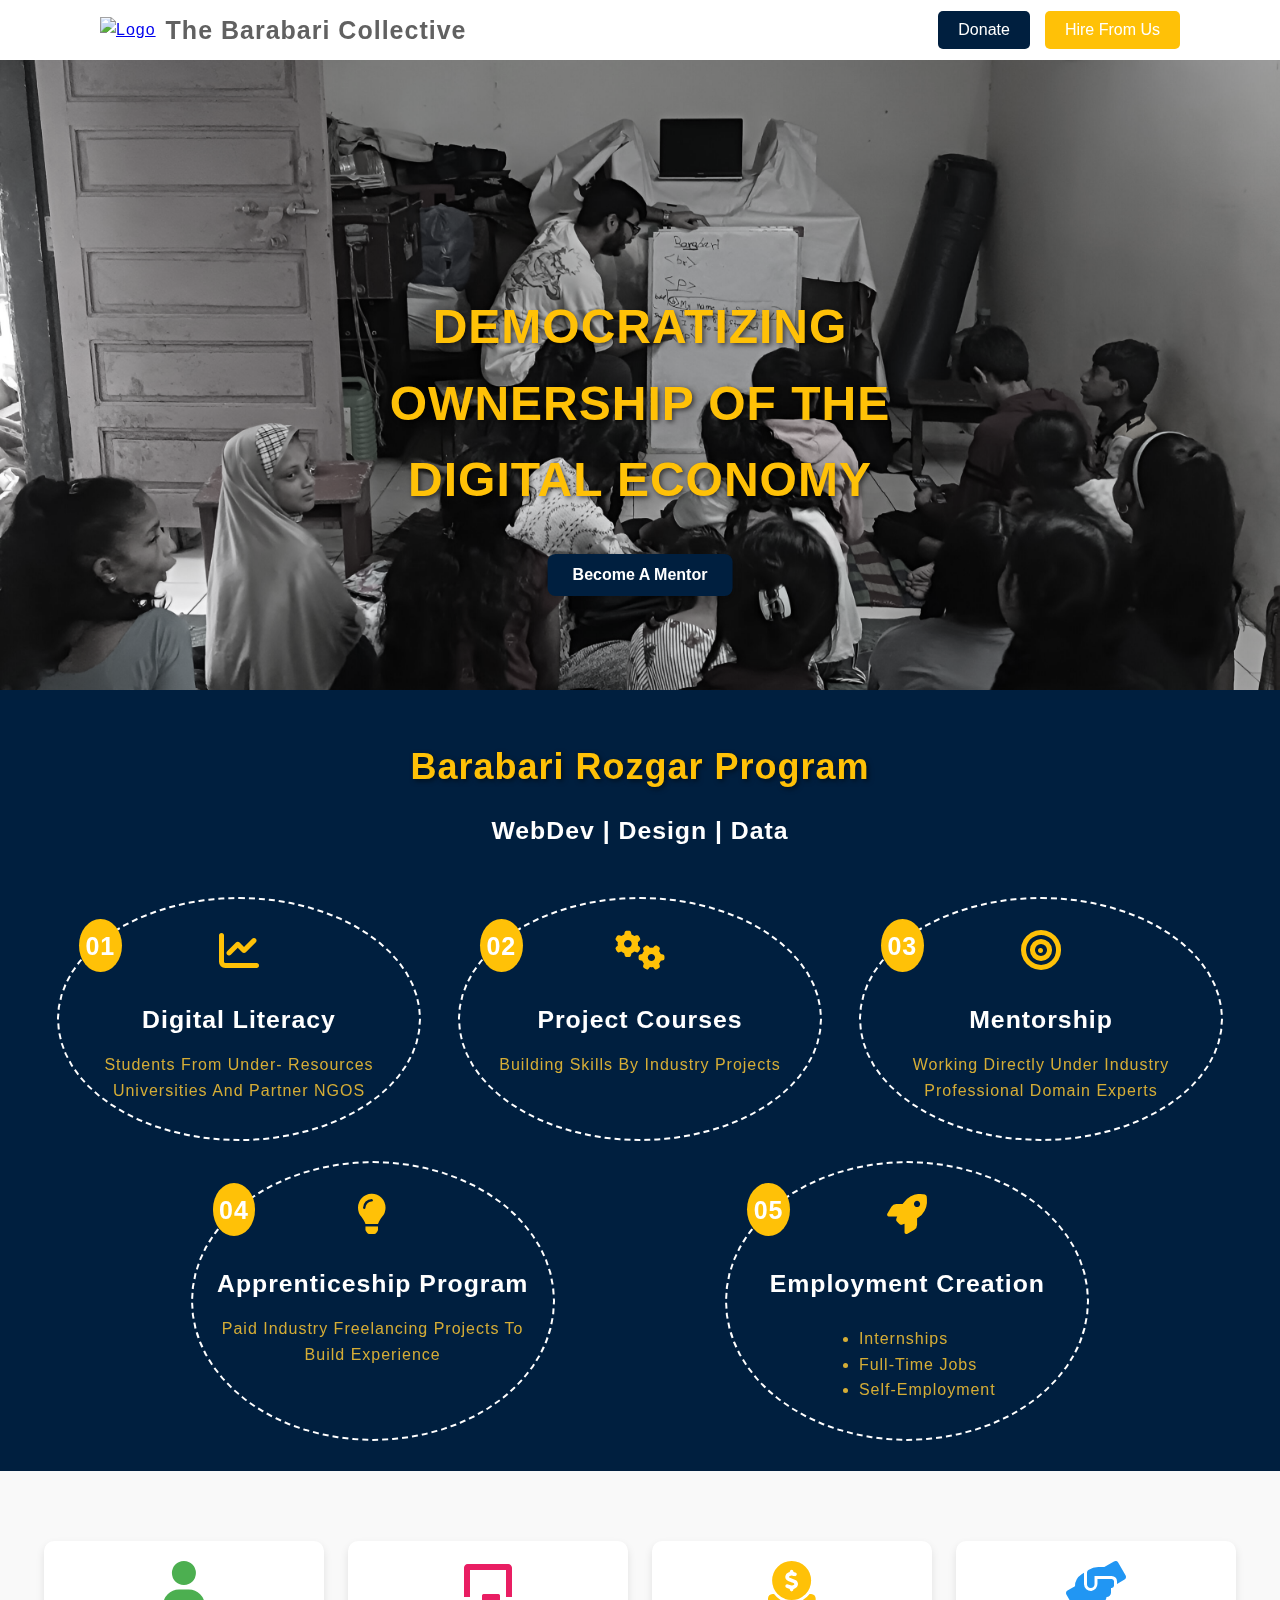
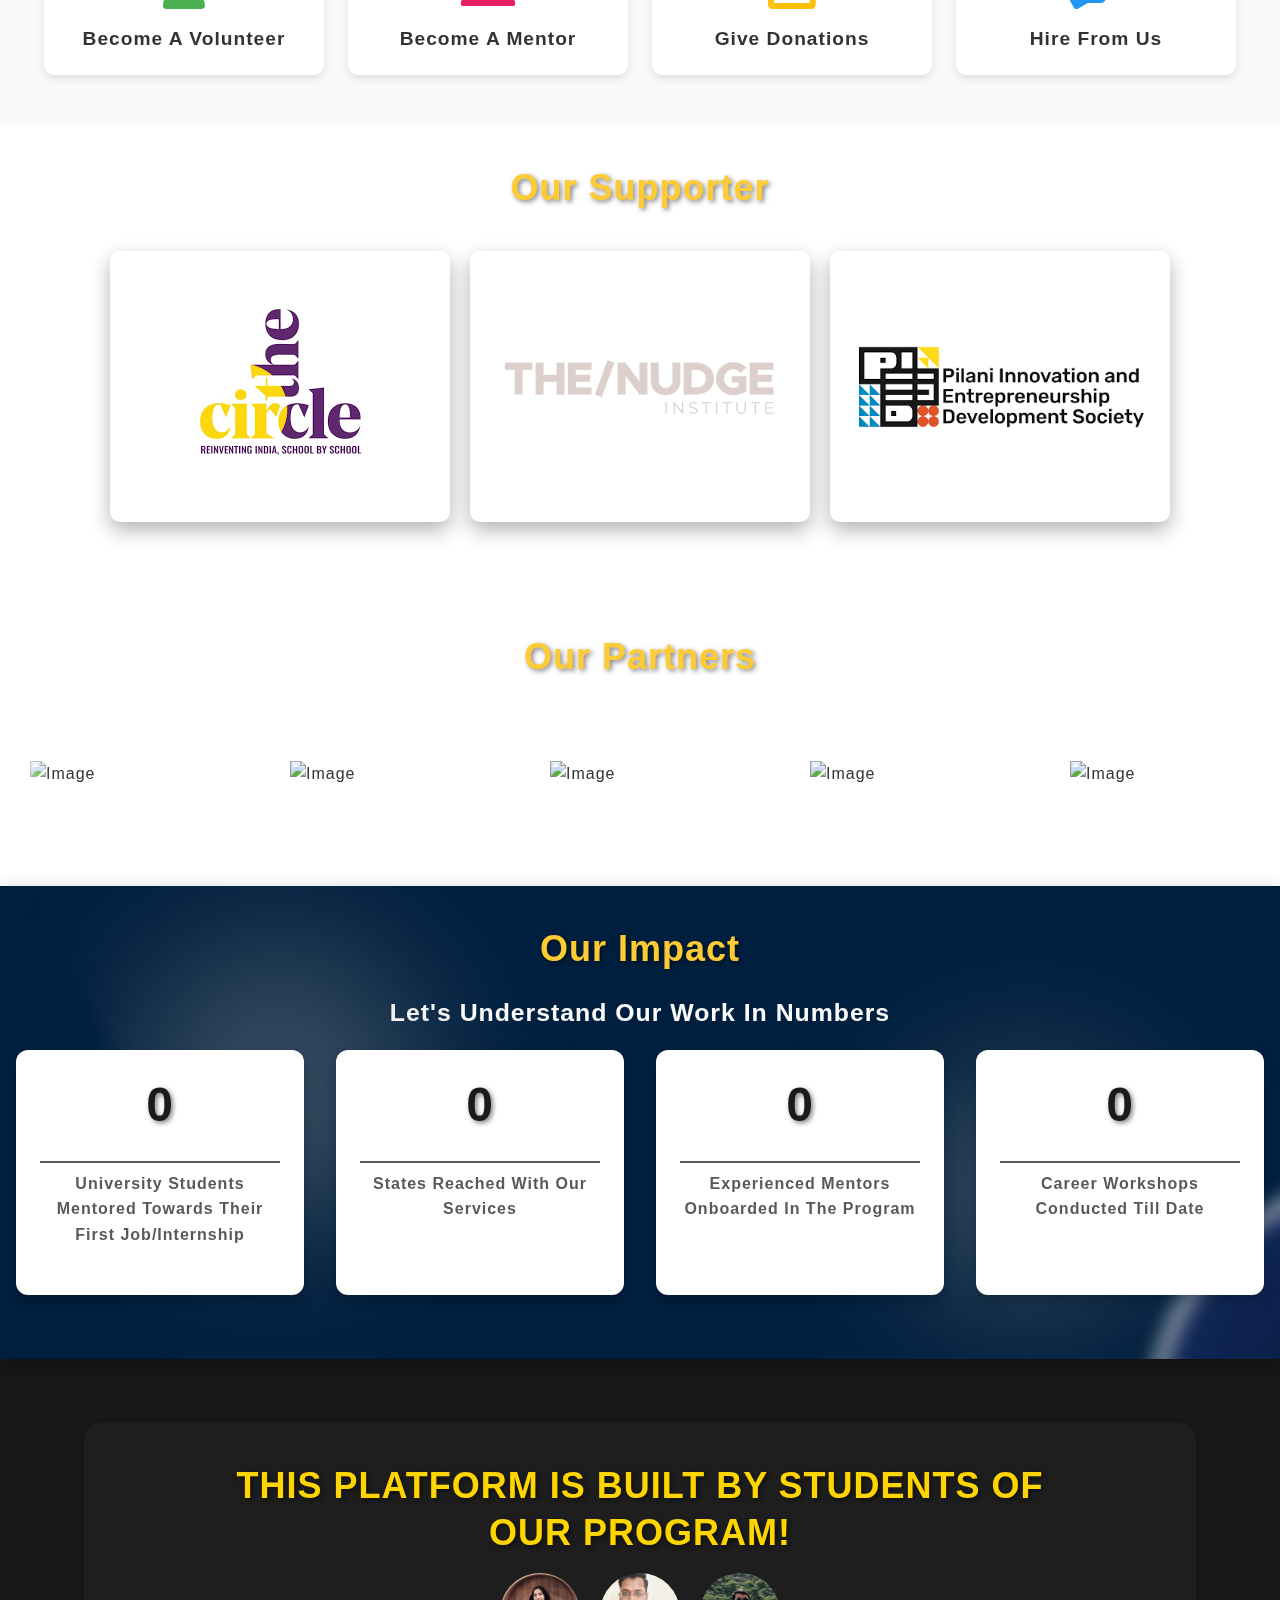
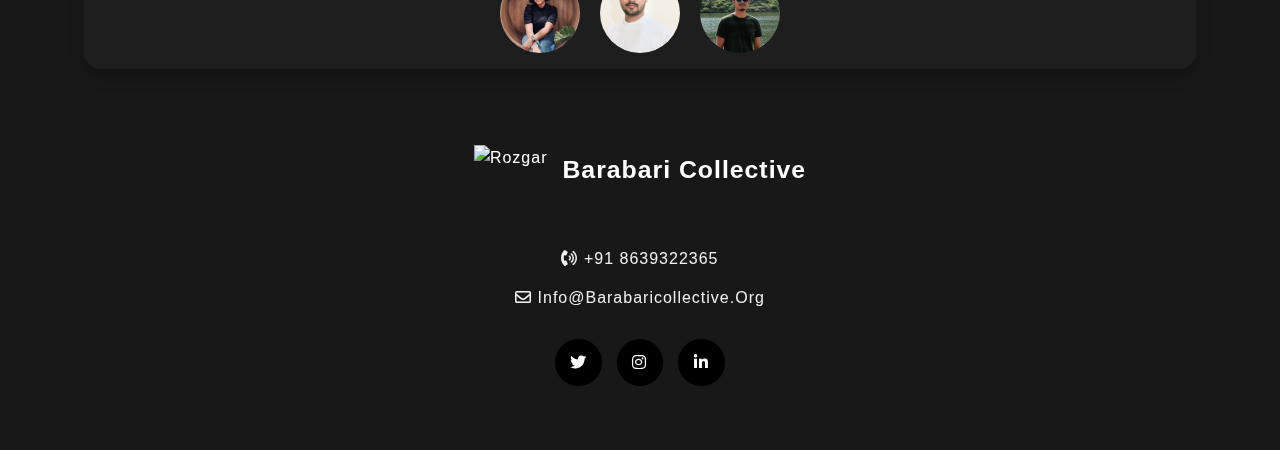
==== commit 3ec6a8e3: "updated" ====
--- a/index.html
+++ b/index.html
@@ -82,6 +82,7 @@
         <div class="funnel-funnel-cards">
             <!-- Card 1 -->
             <div class="funnel-card">
+                <div class="funnel-count">01</div>
                 <div class="funnel-icon">
                     <i class="fas fa-chart-line"></i>
                 </div>
@@ -91,6 +92,7 @@
 
             <!-- Card 2 -->
             <div class="funnel-card">
+                <div class="funnel-count">02</div>
                 <div class="funnel-icon">
                     <i class="fas fa-cogs"></i>
                 </div>
@@ -100,6 +102,7 @@
 
             <!-- Card 3 -->
             <div class="funnel-card">
+                <div class="funnel-count">03</div>
                 <div class="funnel-icon">
                     <i class="fas fa-bullseye"></i>
                 </div>
@@ -109,6 +112,7 @@
 
             <!-- Card 4 -->
             <div class="funnel-card">
+                <div class="funnel-count">04</div>
                 <div class="funnel-icon">
                     <i class="fas fa-lightbulb"></i>
                 </div>
@@ -118,6 +122,7 @@
 
             <!-- Card 5 -->
             <div class="funnel-card">
+                <div class="funnel-count">05</div>
                 <div class="funnel-icon">
                     <i class="fas fa-rocket"></i>
                 </div>
--- a/assets/css/style.css
+++ b/assets/css/style.css
@@ -125,29 +125,6 @@
 
 /* Responsive Typography - Small Devices */
 @media (max-width: 768px) {
-  h1 {
-      font-size: 1.75rem;
-      /* 28px */
-      line-height: 1.2;
-  }
-
-  h2 {
-      font-size: 1.375rem;
-      /* 22px */
-      line-height: 1.2;
-  }
-
-  h3 {
-      font-size: 1.125rem;
-      /* 18px */
-      line-height: 1.2;
-  }
-
-  p {
-      font-size: 0.875rem;
-      /* 14px */
-      line-height: 1.4;
-  }
 
   .button {
       padding: 12px 10px;
@@ -309,23 +286,25 @@
   left: 0;
   width: 100%;
   height: 100%;
-  background-color: rgba(0, 0, 0, 0.2); /* Light black color for overlay */
+  background-color: rgba(0, 0, 0, 0.9); /* Light black color for overlay */
+  mix-blend-mode: color;
   z-index: 1; /* Positioned below the text and button */
 }
 
 /* Slide Caption */
 .slide-caption {
+  text-transform: uppercase;
   position: absolute;
-  bottom: 40%;
+  bottom: 20%;
   left: 50%;
   transform: translateX(-50%);
   color: var(--primary-yellow);
-  font-size: 2rem;
+  font-size: 3rem;
   margin-bottom: 40px;
   text-shadow: 2px 2px 5px rgba(0, 0, 0, 0.6);
   text-align: center;
   border-radius: 8px;
-  background-color: rgba(255, 255, 0, 0.144);
+  background-color: transparent;
   padding: 0.3rem;
   font-weight: bold;
   max-width: 90%;
@@ -336,7 +315,7 @@
 /* Button Container */
 .button-container {
   position: absolute;
-  bottom: 20%;
+  bottom: 15%;
   left: 50%;
   z-index: 2; /* Positioned above the overlay */
   transform: translateX(-50%);
@@ -380,8 +359,8 @@
   }
 
   .slide-caption {
-      bottom: 40%;
-      font-size: 1.5rem;
+      bottom: 20%;
+      font-size: 2rem;
   }
 
   .center-btn {
@@ -390,7 +369,7 @@
   }
 
   .button-container {
-      bottom: 20%;
+      bottom: 15%;
   }
 }
 
@@ -404,8 +383,8 @@
   }
 
   .slide-caption {
-      bottom: 30%;
-      font-size: 1.1rem;
+      bottom: 20%;
+      font-size: 1.5rem;
       padding: 5px 10px;
   }
 
@@ -415,7 +394,7 @@
   }
 
   .button-container {
-      bottom: 20%;
+      bottom: 15%;
   }
 }
 
@@ -425,10 +404,10 @@
 /****************** Funnel Animation Start ********/
 
 /******************* first section *******************/
-
-.funnel {
+ /* Funnel Section */
+ .funnel {
   text-align: center;
-  padding: 20px;
+  padding: 30px;
   background-color: var(--primary-blue);
   /* Funnel background */
   color: var(--white);
@@ -455,7 +434,9 @@
 
 .funnel-card {
   background-color: transparent;
+  border: 2px dashed white ;
   border-radius: 8px;
+  border-radius: 50%;
   padding: 20px;
   text-align: center;
   transition: transform 0.3s ease;
@@ -492,6 +473,15 @@
   width: 100%;
 }
 
+.funnel-count{
+    position: absolute;
+    padding: 0.4rem;
+    font-size: 25px;
+    font-weight: bold;
+    border-radius: 50%;
+    background-color: var(--primary-yellow);
+}
+
 /* Responsive Design */
 @media (max-width: 768px) {
   .funnel-funnel-cards {
@@ -502,7 +492,7 @@
 
 @media (max-width: 480px) {
   .funnel-card {
-      padding: 0;
+      padding: 20px;
       margin-bottom: 50px;
      width: 100%;
   }
@@ -983,7 +973,7 @@
 .our-impact .one {
   width: 500px;
   height: 500px;
-  background: radial-gradient(circle, rgba(50, 68, 152, 0.6) 0%, rgba(50, 68, 152, 0.4) 100%);
+  background: radial-gradient(circle, var(--primary-blue));
   left: -30%;
   top: -20px;
   position: absolute;
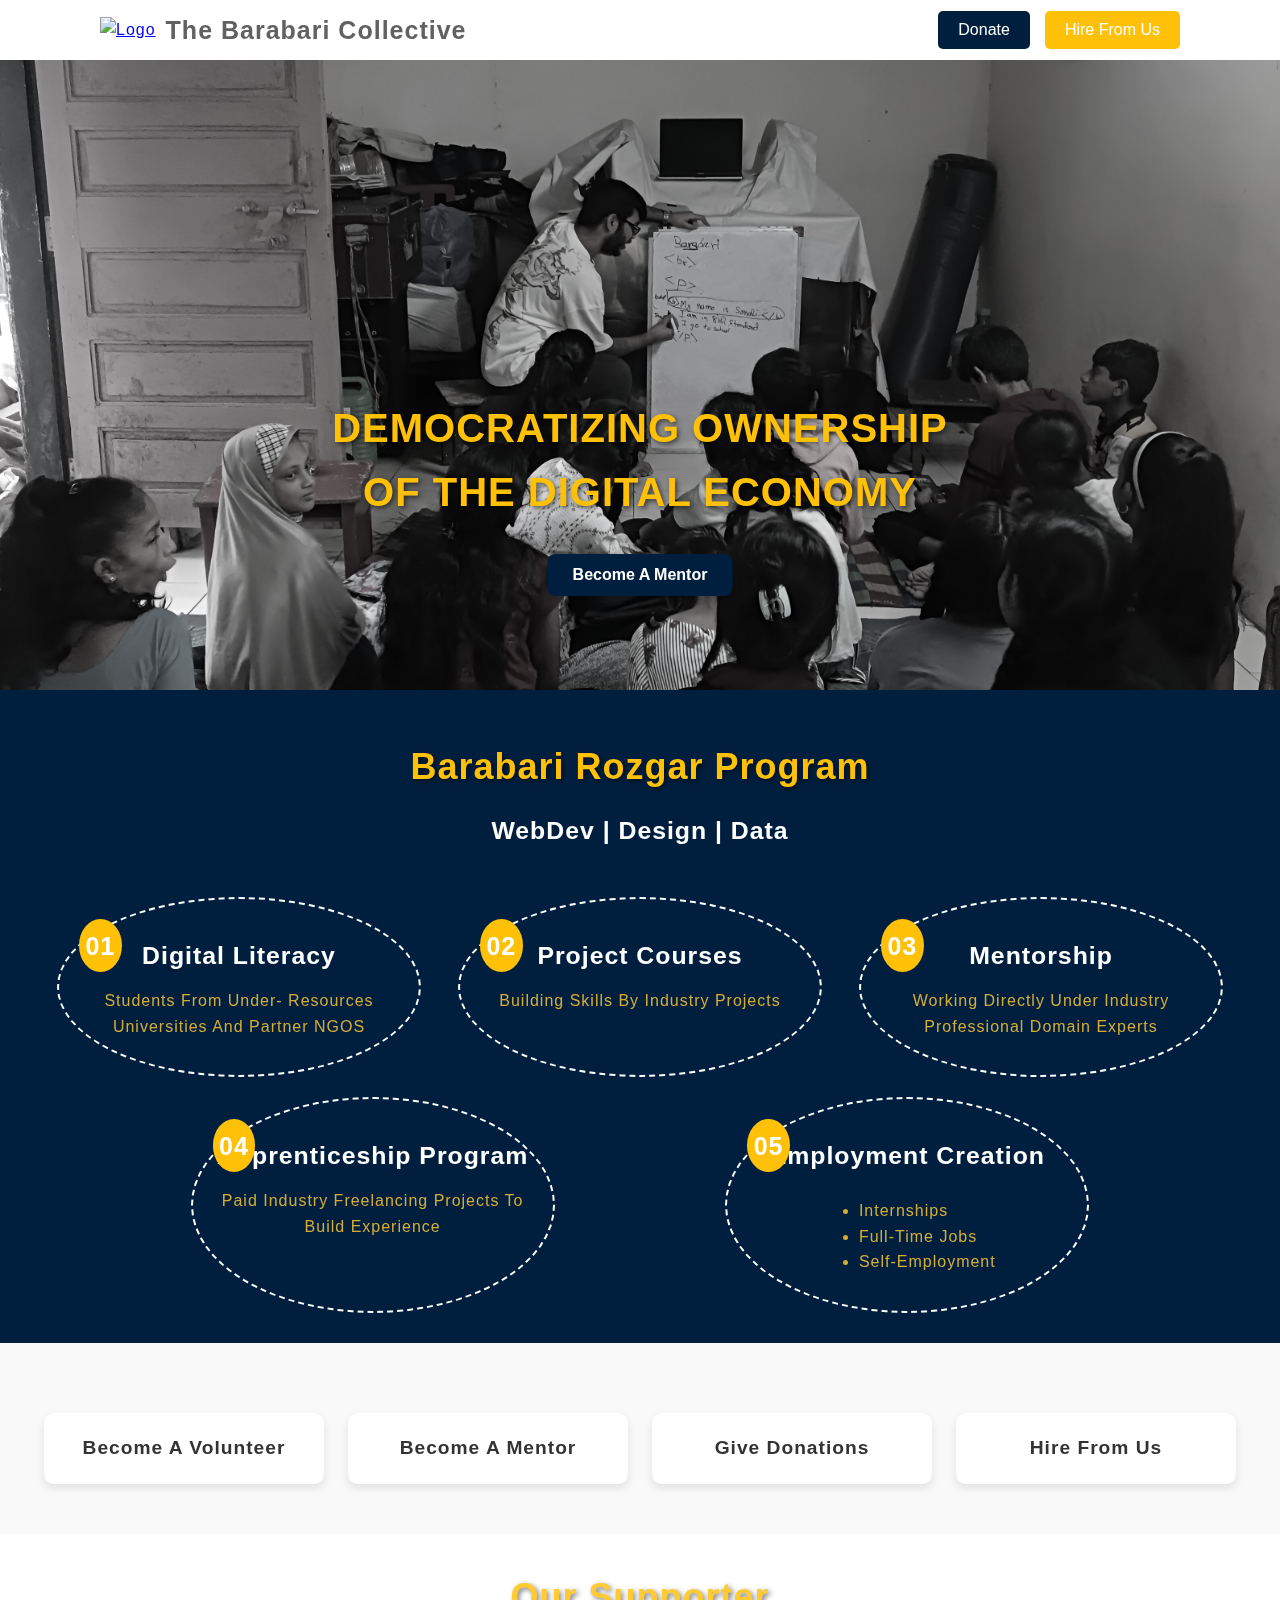
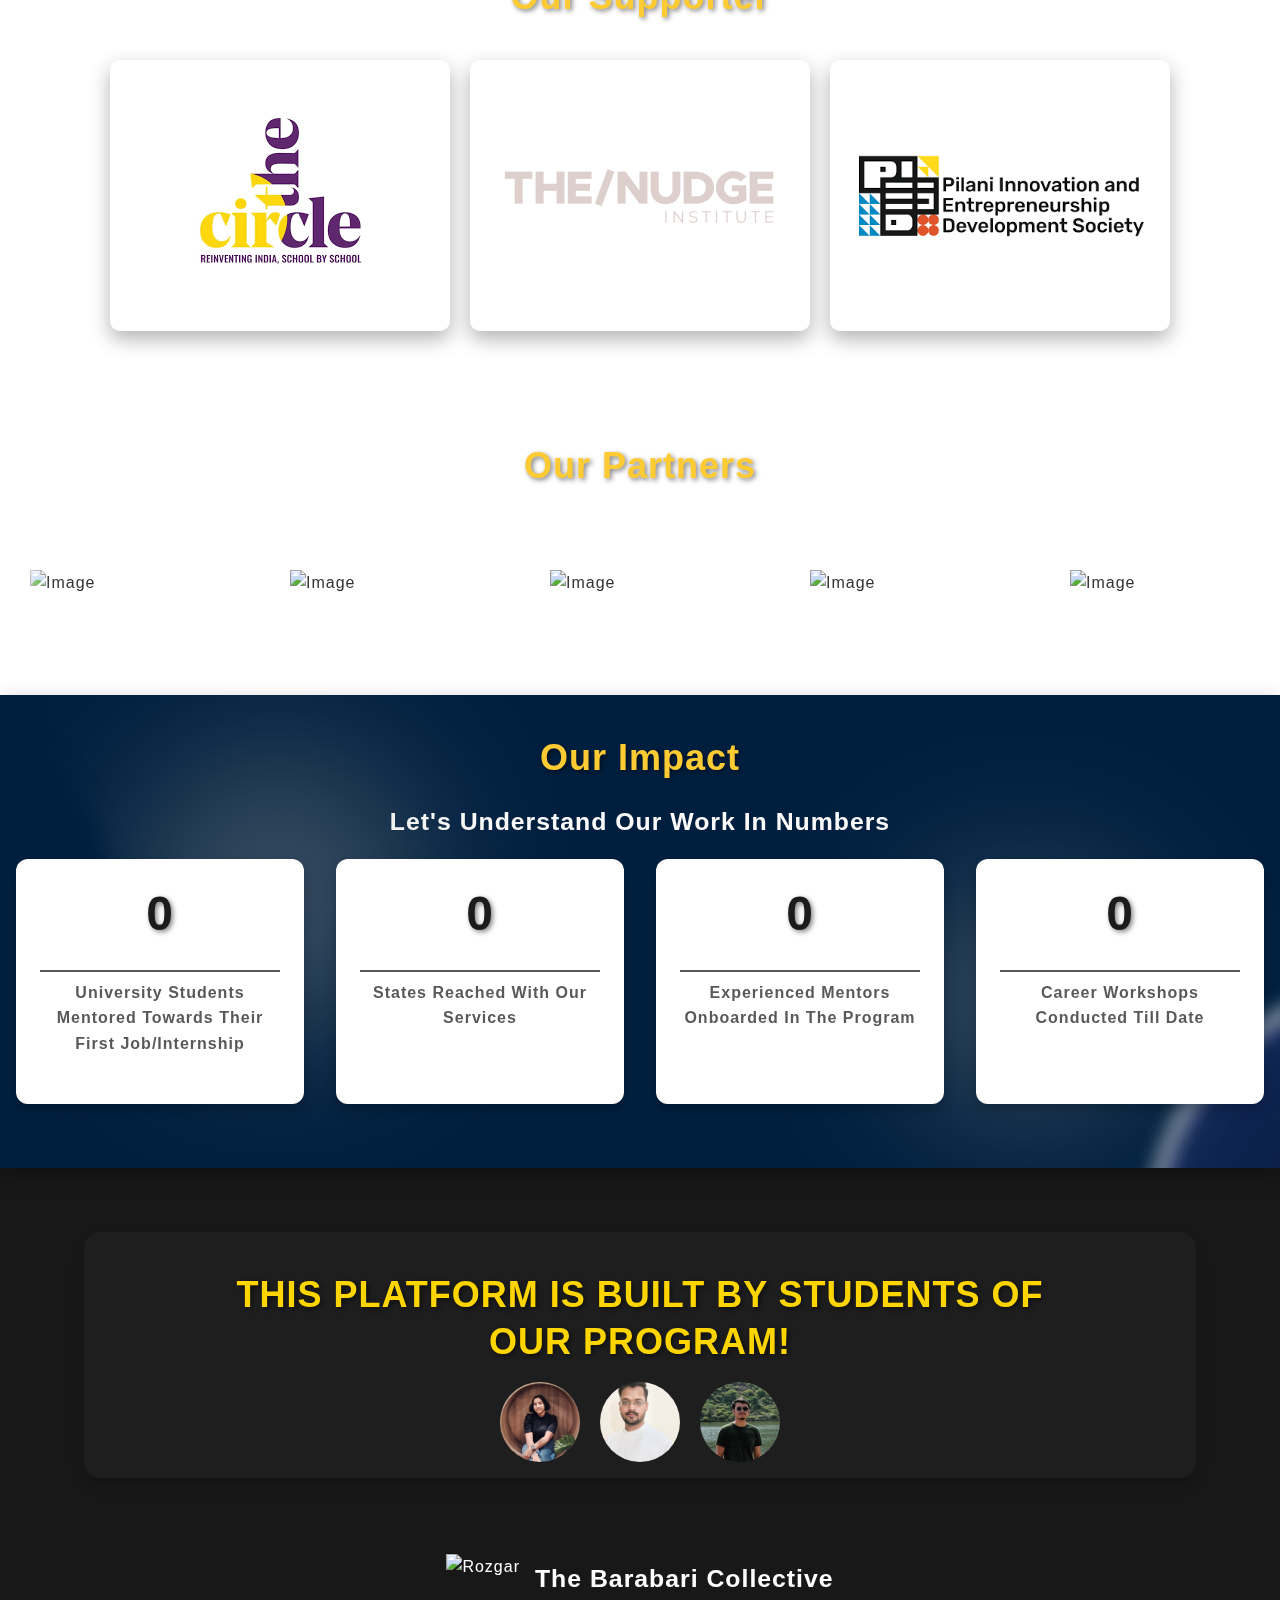
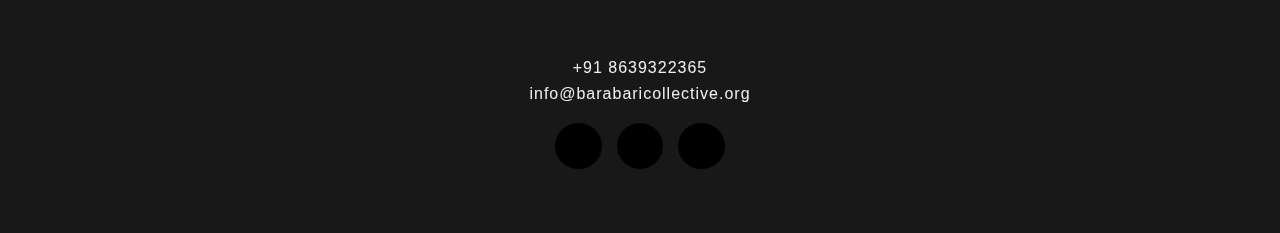
==== commit f0fe0408: "updated" ====
--- a/index.html
+++ b/index.html
@@ -9,7 +9,8 @@
     <!-- CDN Start -->
 
     <!-- FontAwesome CDN for icons -->
-    <link rel="stylesheet" href="https://cdnjs.cloudflare.com/ajax/libs/font-awesome/6.0.0-beta3/css/all.min.css">
+    <link rel="stylesheet" href="./assets/css/all.min.css">
+    <link rel="stylesheet" href="./assets/css/fontawsom-all.min.css">
 
     <!-- CDN End -->
 
@@ -349,7 +350,7 @@
               <div class="pagesContainer">
                   <div class="footer-logo">
                       <img src="./assets/images/barabari_logo.png" alt="Rozgar" />
-                      <h2 class="text-xl font-extrabold text-[#f9f9f9]">Barabari Collective</h2>
+                      <h2 class="text-xl font-extrabold text-[#f9f9f9]">The Barabari Collective</h2>
                   </div>
                   <ul class="contact-info">
                       <li>
--- a/assets/css/style.css
+++ b/assets/css/style.css
@@ -299,13 +299,12 @@
   left: 50%;
   transform: translateX(-50%);
   color: var(--primary-yellow);
-  font-size: 3rem;
+  font-size: 2.5rem;
   margin-bottom: 40px;
   text-shadow: 2px 2px 5px rgba(0, 0, 0, 0.6);
   text-align: center;
   border-radius: 8px;
   background-color: transparent;
-  padding: 0.3rem;
   font-weight: bold;
   max-width: 90%;
   transition: opacity 0.5s ease;
@@ -349,6 +348,16 @@
 }
 
 /* Responsive adjustments */
+
+@media (max-width: 1024px) {
+
+  .slide-caption {
+    font-size: 2.2rem;
+  }
+  
+}
+
+
 @media (max-width: 768px) {
   .slide-image {
       height: 60vh;
@@ -383,9 +392,8 @@
   }
 
   .slide-caption {
-      bottom: 20%;
+      bottom: 10%;
       font-size: 1.5rem;
-      padding: 5px 10px;
   }
 
   .center-btn {
@@ -394,7 +402,7 @@
   }
 
   .button-container {
-      bottom: 15%;
+      bottom: 10%;
   }
 }
 
@@ -1190,12 +1198,12 @@
 }
 
 .contact-info li {
-  margin-bottom: 0.8rem;
   color: #f0f0f0;
   font-size: 1rem;
 }
 
 .contact-info a {
+  text-transform: lowercase;
   color: #f0f0f0;
   text-decoration: none;
   transition: color 0.3s ease;
